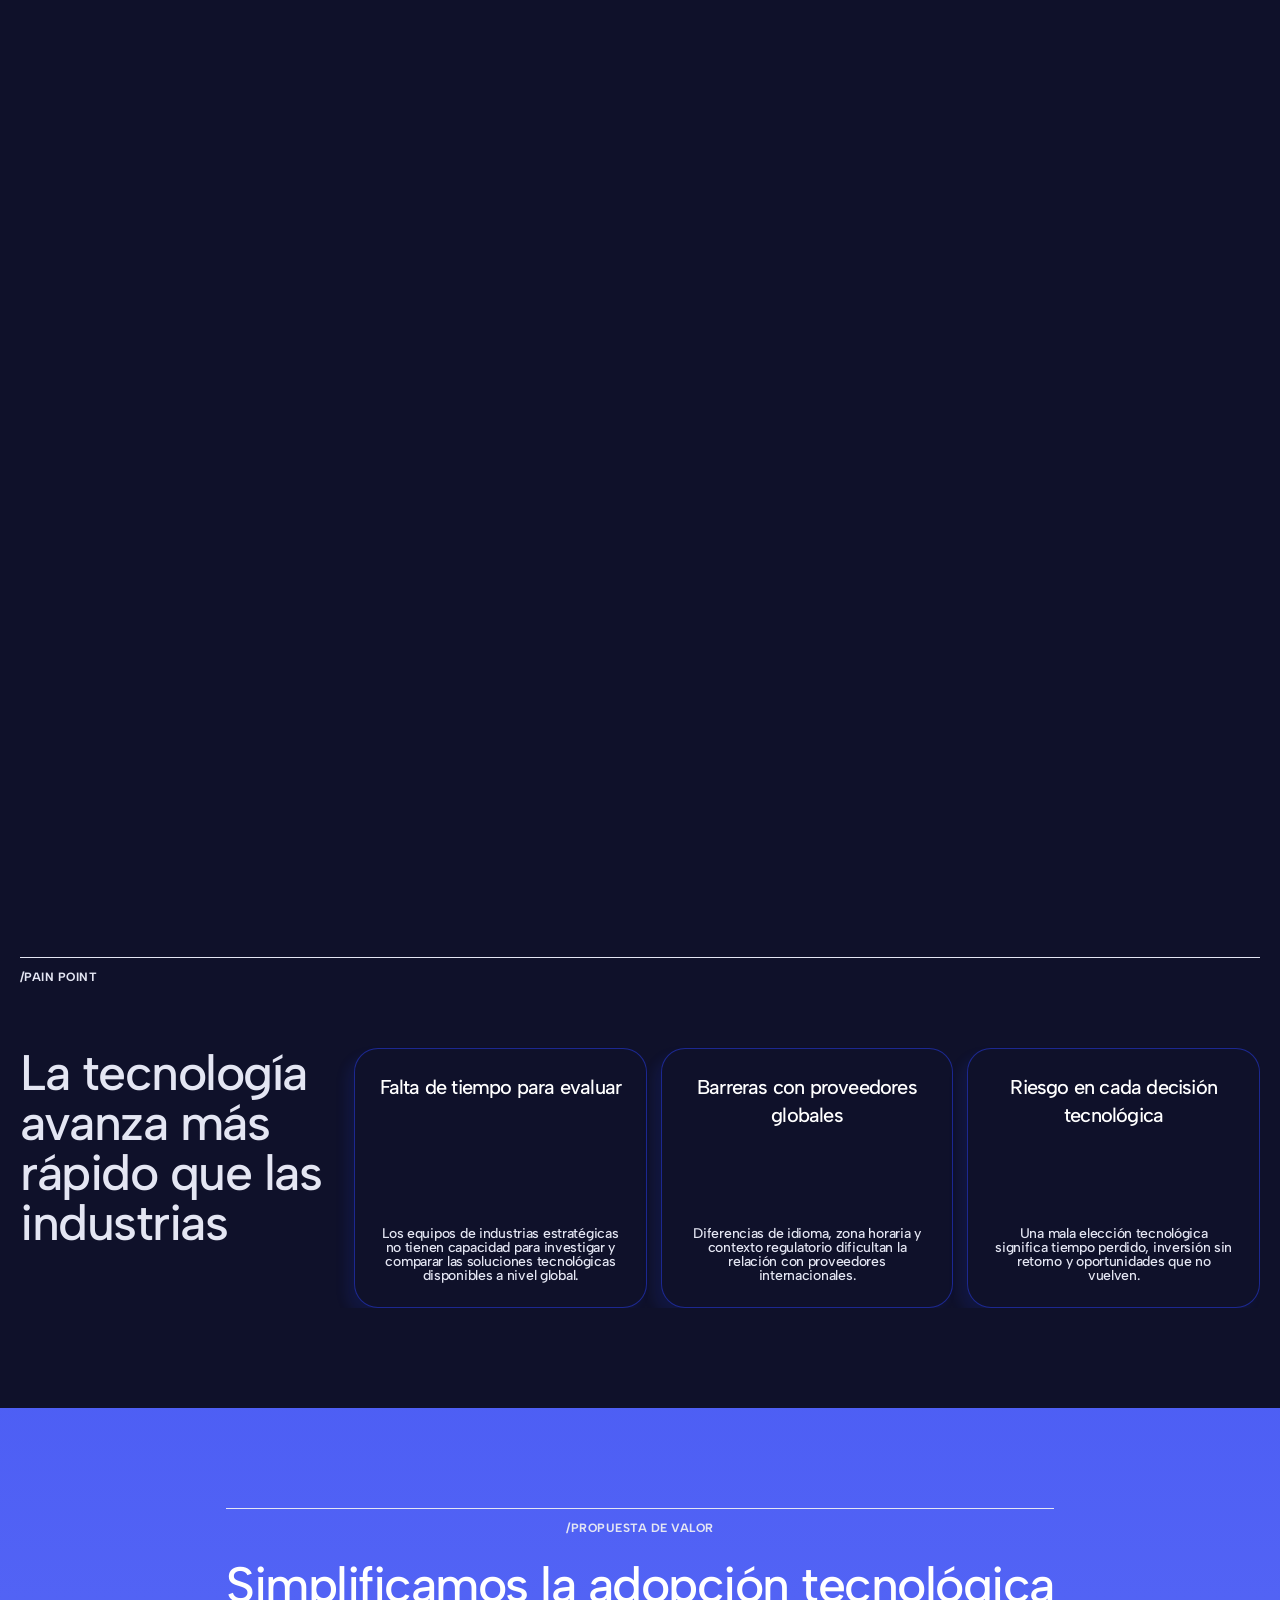
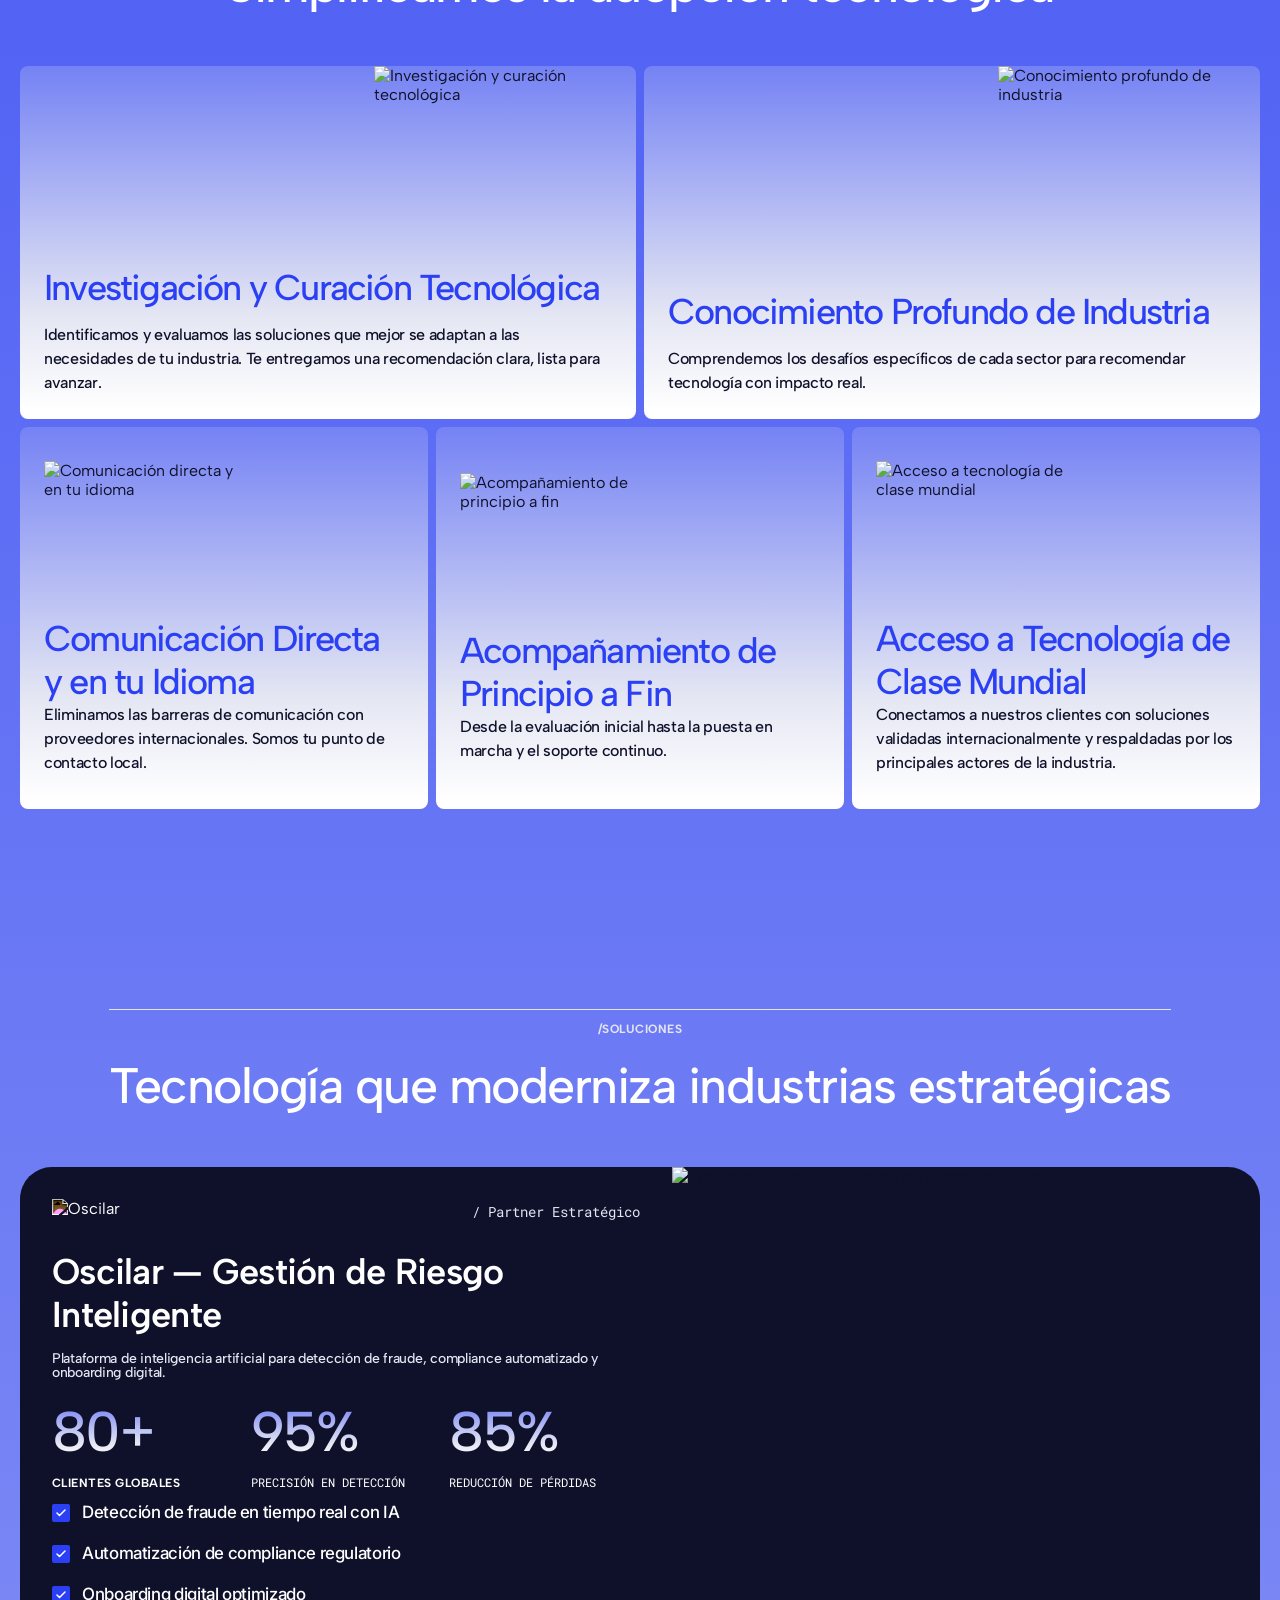
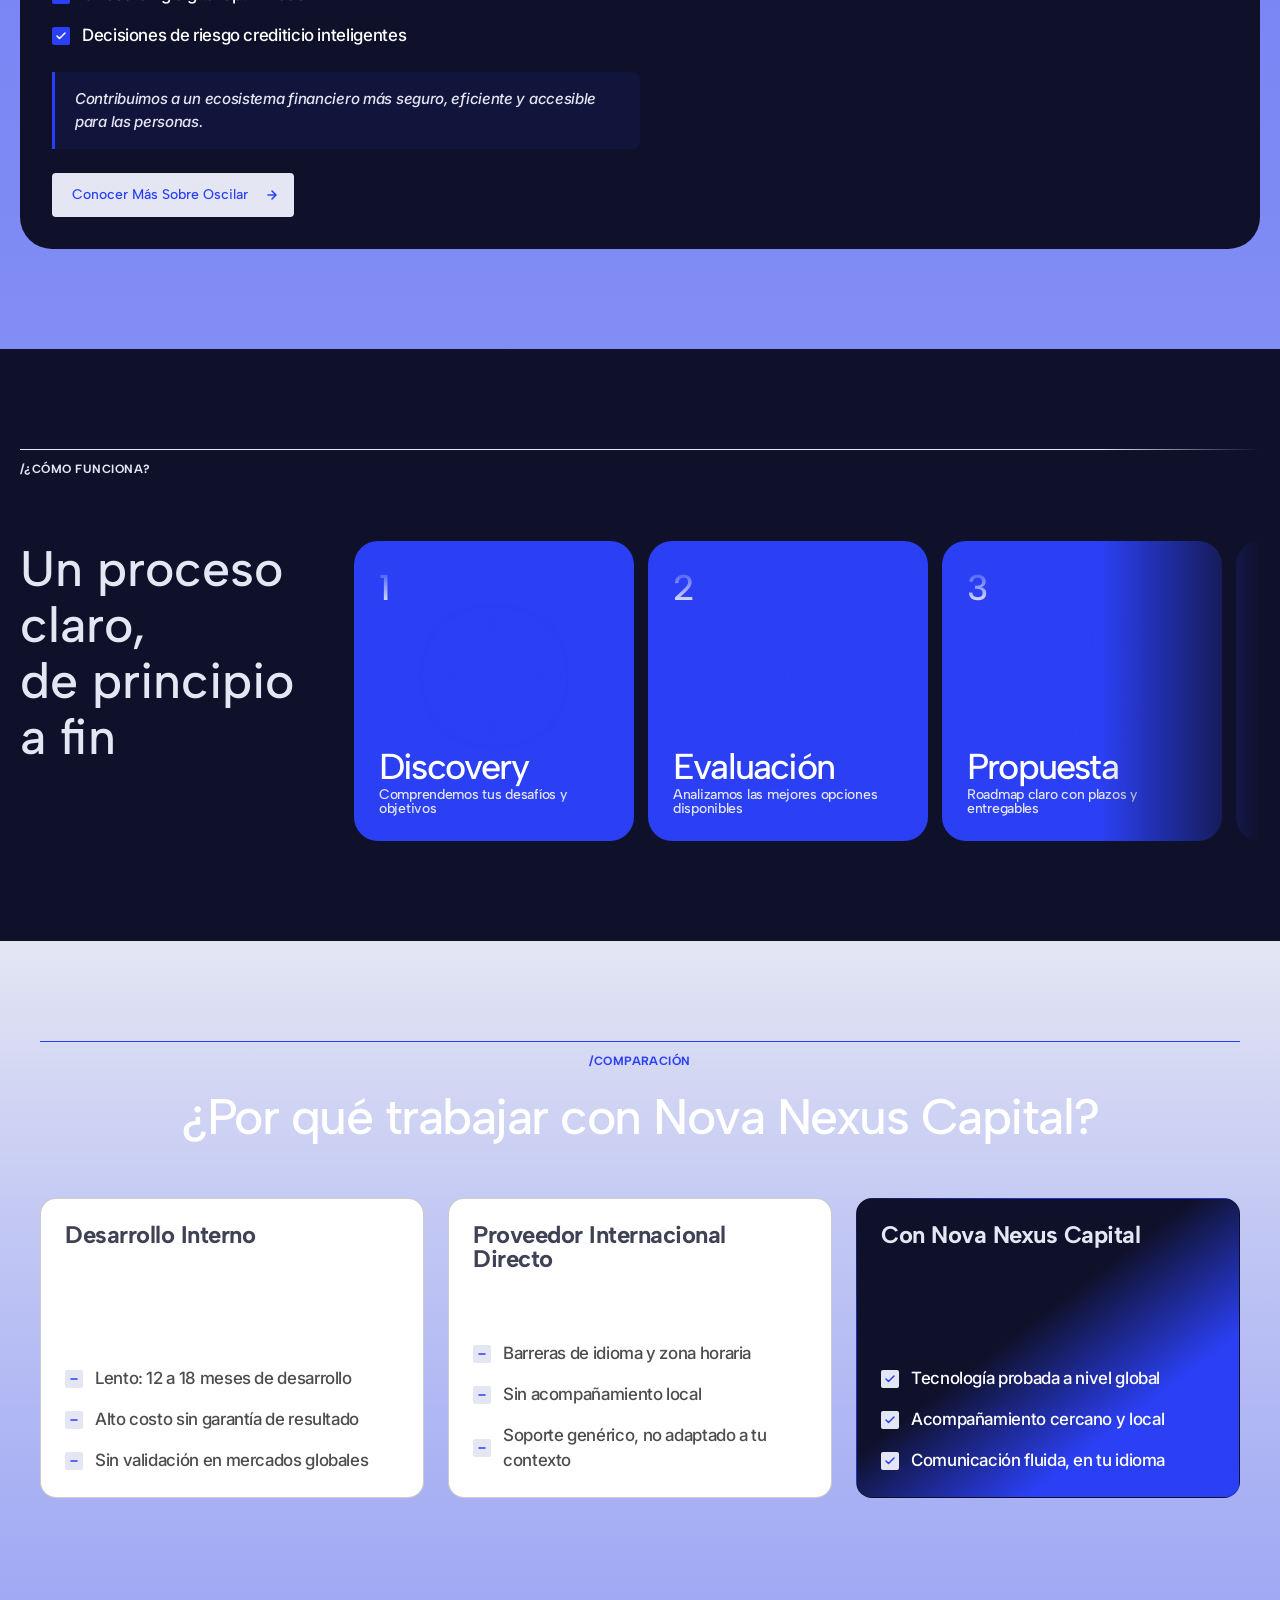
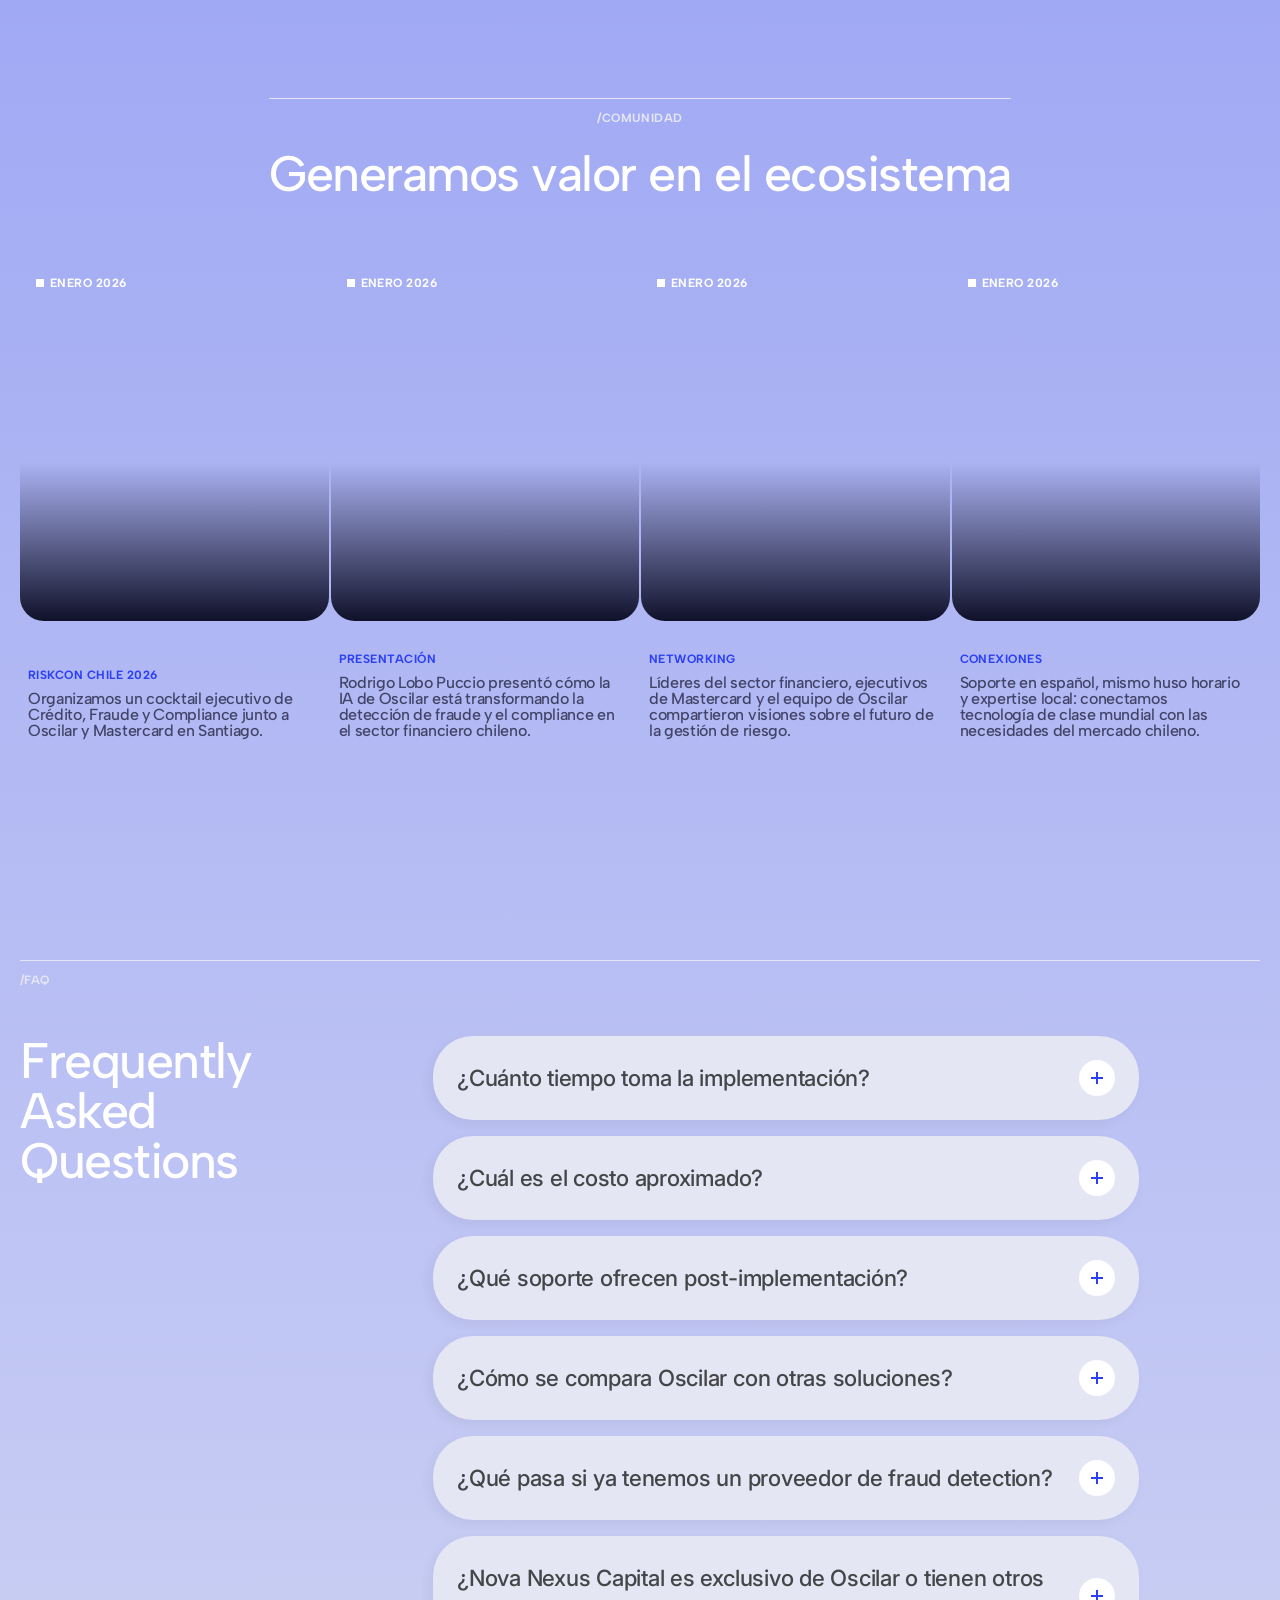
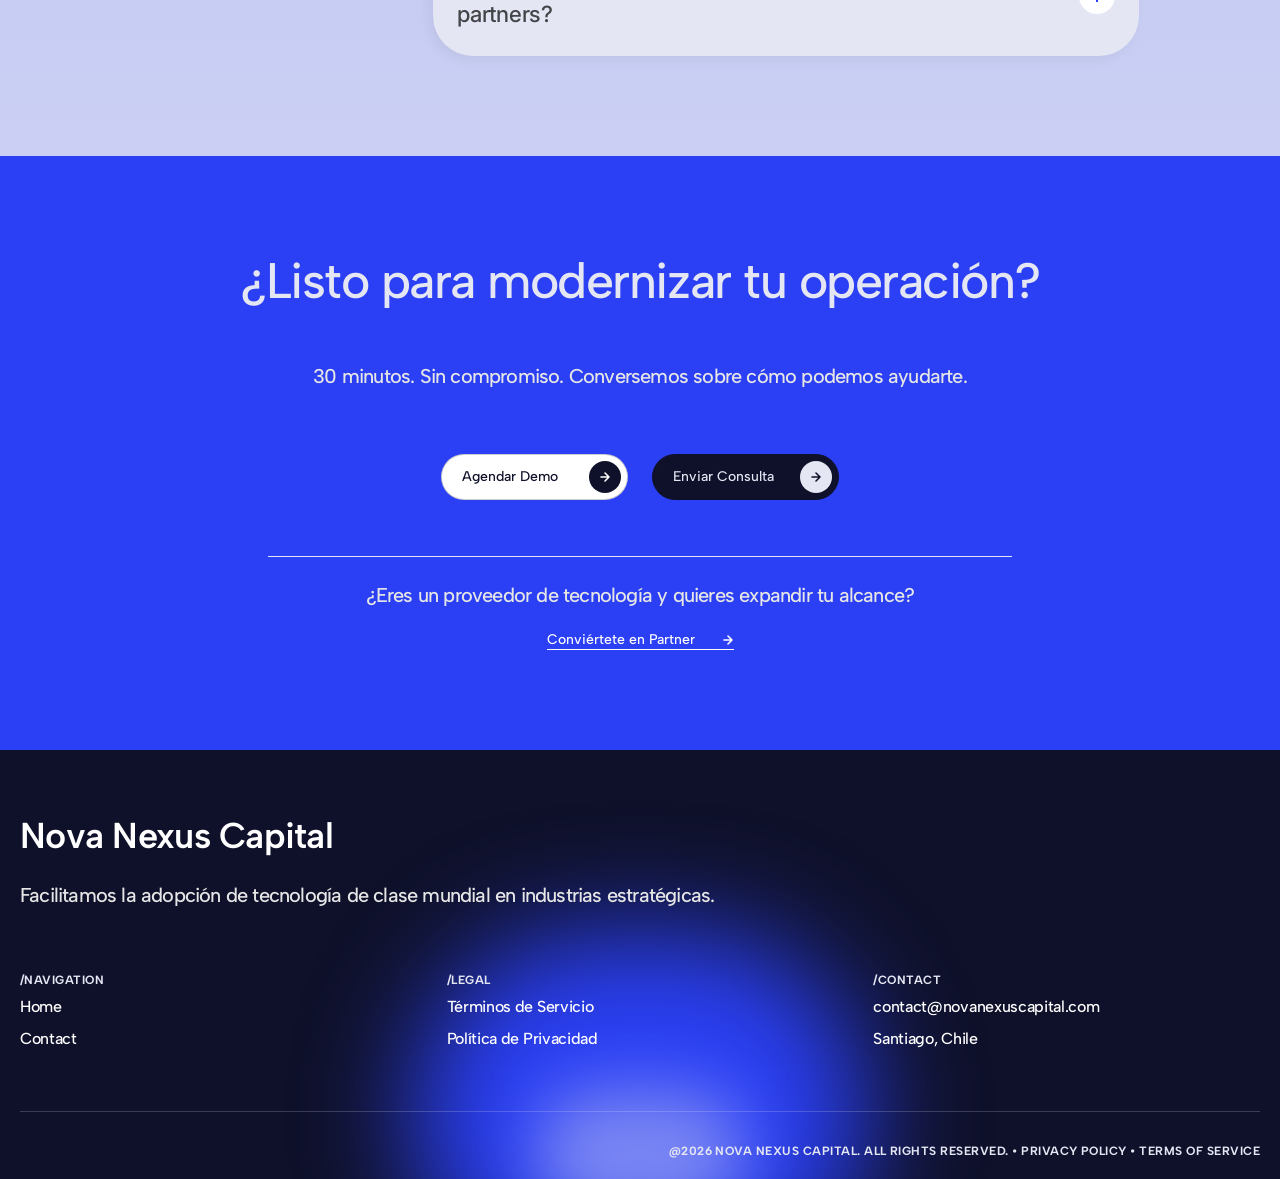
==== index.html @ fe54c36b "Improve mobile responsiveness, clean up nav links and animations - Change nav links from index.html " ====
<!DOCTYPE html>
<html lang="es">
<head>
  <meta charset="UTF-8">
  <meta name="viewport" content="width=device-width, initial-scale=1.0">
  <title>Nova Nexus Capital — Facilitamos la Adopción de Tecnología de Clase Mundial</title>
  <meta name="description" content="Facilitamos la adopción de tecnología de clase mundial en industrias estratégicas. Consultoría tecnológica con acompañamiento cercano, desde evaluación hasta puesta en marcha.">
  <meta name="keywords" content="consultoría tecnológica, adopción tecnológica, fraud detection, fintech, compliance, modernización digital, Oscilar">
  <meta name="author" content="Nova Nexus Capital">
  <meta name="robots" content="index, follow">
  <meta name="theme-color" content="#2B40F5">
  <link rel="canonical" href="https://novanexuscapital.com/">

  <!-- Favicon -->
  <link rel="icon" type="image/png" sizes="192x192" href="images/favicon-192.png">
  <link rel="icon" type="image/png" sizes="32x32" href="images/favicon-32.png">
  <link rel="apple-touch-icon" sizes="180x180" href="images/apple-touch-icon.png">

  <!-- Open Graph -->
  <meta property="og:type" content="website">
  <meta property="og:site_name" content="Nova Nexus Capital">
  <meta property="og:title" content="Nova Nexus Capital — Facilitamos la Adopción de Tecnología de Clase Mundial">
  <meta property="og:description" content="Facilitamos la adopción de tecnología de clase mundial en industrias estratégicas. Consultoría tecnológica con acompañamiento cercano.">
  <meta property="og:url" content="https://novanexuscapital.com/">
  <meta property="og:image" content="https://novanexuscapital.com/images/hero-nexus.png">
  <meta property="og:image:width" content="1034">
  <meta property="og:image:height" content="858">
  <meta property="og:locale" content="es_CL">

  <!-- Twitter Card -->
  <meta name="twitter:card" content="summary_large_image">
  <meta name="twitter:title" content="Nova Nexus Capital — Facilitamos la Adopción de Tecnología de Clase Mundial">
  <meta name="twitter:description" content="Facilitamos la adopción de tecnología de clase mundial en industrias estratégicas.">
  <meta name="twitter:image" content="https://novanexuscapital.com/images/hero-nexus.png">

  <!-- Fonts -->
  <link rel="preconnect" href="https://fonts.googleapis.com">
  <link rel="preconnect" href="https://fonts.gstatic.com" crossorigin>
  <link href="https://fonts.googleapis.com/css2?family=Albert+Sans:wght@400;500;600;700&family=Inter:wght@400;500&family=Roboto+Mono:wght@400&display=swap" rel="stylesheet">
  <link rel="stylesheet" href="styles.css">

  <!-- Structured Data -->
  <script type="application/ld+json">
  {
    "@context": "https://schema.org",
    "@type": "Organization",
    "name": "Nova Nexus Capital",
    "url": "https://novanexuscapital.com",
    "logo": "https://novanexuscapital.com/images/logo.svg",
    "description": "Facilitamos la adopción de tecnología de clase mundial en industrias estratégicas.",
    "address": {
      "@type": "PostalAddress",
      "addressLocality": "Santiago",
      "addressCountry": "CL"
    },
    "contactPoint": {
      "@type": "ContactPoint",
      "email": "contact@novanexuscapital.com",
      "contactType": "sales"
    }
  }
  </script>
</head>
<body>
  <div class="page-transition" aria-hidden="true"></div>

  <nova-navbar></nova-navbar>

  <!-- ════════════════════════════════════════════
       HERO
       ════════════════════════════════════════════ -->
  <section class="hero">
    <div class="hero__inner">
      <div>
        <h1 class="hero__heading">Facilitamos la Adopción de Tecnología de Clase Mundial</h1>
      </div>
      <div class="hero__bottom">
        <div class="hero__content">
          <div>
            <p class="hero__subtitle">Impulsamos la modernización de industrias estratégicas conectándolas con soluciones tecnológicas probadas globalmente.</p>
          </div>
          <div class="hero__buttons">
            <nova-btn variant="primary" href="contact.html#formulario">Agenda una Consulta</nova-btn>
          </div>
        </div>
        <div class="hero__visual">
          <img src="images/hero-nexus.png" alt="Nova Nexus Capital molecular network visual">
        </div>
      </div>
    </div>
  </section>

  <!-- ════════════════════════════════════════════
       TECH STACK (Logos)
       ════════════════════════════════════════════ -->
  <section class="tech-stack" style="display:none;">
    <div class="tech-stack__inner">
      <div class="tech-stack__fade-left"></div>
      <div class="tech-stack__fade-right"></div>
      <div class="tech-stack__row">
        <div class="tech-stack__item">
          <div class="tech-stack__item-header">
            <span class="tech-stack__number tech-stack__number--active">/01</span>
            <span class="tech-stack__label">Oscilar</span>
          </div>
          <div class="tech-stack__logo">
            <img src="images/logo-oscilar.png" alt="Oscilar">
          </div>
        </div>
        <div class="tech-stack__item">
          <div class="tech-stack__item-header">
            <span class="tech-stack__number tech-stack__number--muted">/02</span>
            <span class="tech-stack__label">RiskCon Latam</span>
          </div>
          <div class="tech-stack__logo tech-stack__logo--muted">
            <img src="images/logo-riskcon.svg" alt="RiskCon Latam">
          </div>
        </div>
        <div class="tech-stack__item">
          <div class="tech-stack__item-header">
            <span class="tech-stack__number tech-stack__number--muted">/03</span>
            <span class="tech-stack__label">FinteChile</span>
          </div>
          <div class="tech-stack__logo tech-stack__logo--muted">
            <img src="images/logo-fintechile.svg" alt="FinteChile">
          </div>
        </div>
        <div class="tech-stack__item">
          <div class="tech-stack__item-header">
            <span class="tech-stack__number tech-stack__number--muted">/04</span>
            <span class="tech-stack__label">Finnovista</span>
          </div>
          <div class="tech-stack__logo tech-stack__logo--muted">
            <img src="images/logo-finnovista.svg" alt="Finnovista">
          </div>
        </div>
      </div>
    </div>
  </section>

  <!-- ════════════════════════════════════════════
       PAIN POINT
       ════════════════════════════════════════════ -->
  <section class="pain-point">
    <img class="pain-point__bg" src="images/pain-point-bg.png" alt="">
    <div class="pain-point__inner">
      <nova-tag>Pain point</nova-tag>
      <div class="pain-point__content">
        <h2 class="pain-point__heading">La tecnología avanza más rápido que las industrias</h2>
        <div class="pain-point__cards">
          <div class="pain-point__card">
            <p class="pain-point__card-title">Falta de tiempo para evaluar</p>
            <div class="pain-point__card-orb">
              <img src="images/pain-point-orb-1.png" alt="">
            </div>
            <p class="pain-point__card-desc">Los equipos de industrias estratégicas no tienen capacidad para investigar y comparar las soluciones tecnológicas disponibles a nivel global.</p>
          </div>
          <div class="pain-point__card">
            <p class="pain-point__card-title">Barreras con proveedores globales</p>
            <div class="pain-point__card-orb">
              <img src="images/pain-point-orb-2.png" alt="">
            </div>
            <p class="pain-point__card-desc">Diferencias de idioma, zona horaria y contexto regulatorio dificultan la relación con proveedores internacionales.</p>
          </div>
          <div class="pain-point__card">
            <p class="pain-point__card-title">Riesgo en cada decisión tecnológica</p>
            <div class="pain-point__card-orb">
              <img src="images/pain-point-orb-3.png" alt="">
            </div>
            <p class="pain-point__card-desc">Una mala elección tecnológica significa tiempo perdido, inversión sin retorno y oportunidades que no vuelven.</p>
          </div>
        </div>
      </div>
    </div>
  </section>

  <!-- ════════════════════════════════════════════
       SERVICES (Value Prop)
       ════════════════════════════════════════════ -->
  <section id="valor" class="services">
    <div class="services__inner">
      <div>
        <nova-tag center>Propuesta de Valor</nova-tag>
        <h2 class="h2 h2--center">Simplificamos la adopción tecnológica</h2>
      </div>
      <div class="services__bento">
        <div class="services__bento-top">
          <div class="bento-card-2col">
            <img class="bento-card-2col__image" src="images/icon-research.png" alt="Investigación y curación tecnológica">
            <div class="bento-card-2col__text">
              <h3 class="bento-card-2col__title">Investigación y Curación Tecnológica</h3>
              <p class="bento-card-2col__desc">Identificamos y evaluamos las soluciones que mejor se adaptan a las necesidades de tu industria. Te entregamos una recomendación clara, lista para avanzar.</p>
            </div>
          </div>
          <div class="bento-card-2col">
            <img class="bento-card-2col__image" src="images/icon-industry.png" alt="Conocimiento profundo de industria">
            <div class="bento-card-2col__text">
              <h3 class="bento-card-2col__title">Conocimiento Profundo de Industria</h3>
              <p class="bento-card-2col__desc">Comprendemos los desafíos específicos de cada sector para recomendar tecnología con impacto real.</p>
            </div>
          </div>
        </div>
        <div class="services__bento-bottom">
          <div class="bento-card-3col">
            <img class="bento-card-3col__image" src="images/icon-communication.png" alt="Comunicación directa y en tu idioma">
            <div>
              <h3 class="bento-card-3col__title">Comunicación Directa y en tu Idioma</h3>
              <p class="bento-card-3col__desc">Eliminamos las barreras de comunicación con proveedores internacionales. Somos tu punto de contacto local.</p>
            </div>
          </div>
          <div class="bento-card-3col">
            <img class="bento-card-3col__image" src="images/icon-support.png" alt="Acompañamiento de principio a fin">
            <div>
              <h3 class="bento-card-3col__title">Acompañamiento de Principio a Fin</h3>
              <p class="bento-card-3col__desc">Desde la evaluación inicial hasta la puesta en marcha y el soporte continuo.</p>
            </div>
          </div>
          <div class="bento-card-3col">
            <img class="bento-card-3col__image" src="images/icon-global-tech.png" alt="Acceso a tecnología de clase mundial">
            <div>
              <h3 class="bento-card-3col__title">Acceso a Tecnología de Clase Mundial</h3>
              <p class="bento-card-3col__desc">Conectamos a nuestros clientes con soluciones validadas internacionalmente y respaldadas por los principales actores de la industria.</p>
            </div>
          </div>
        </div>
      </div>
    </div>
  </section>

  <!-- ════════════════════════════════════════════
       APPROACH (Solutions / Oscilar Case)
       ════════════════════════════════════════════ -->
  <section id="soluciones" class="approach">
    <div class="approach__inner">
      <div>
        <nova-tag center>SOLUCIONES</nova-tag>
        <h2 class="h2">Tecnología que moderniza industrias estratégicas</h2>
      </div>
      <div class="approach__card">
        <div class="approach__card-left">
          <div class="approach__card-text">
            <div class="approach__card-top">
              <div class="approach__card-logo">
                <img src="images/logo-oscilar.png" alt="Oscilar">
              </div>
              <span class="approach__card-year">/ Partner Estratégico</span>
            </div>
            <div>
              <h3 class="approach__card-heading">Oscilar — Gestión de Riesgo Inteligente</h3>
              <p class="approach__card-body">Plataforma de inteligencia artificial para detección de fraude, compliance automatizado y onboarding digital.</p>
            </div>
          </div>
          <div class="approach__stats">
            <div class="approach__stat">
              <span class="approach__stat-value">80+</span>
              <span class="approach__stat-label">Clientes Globales</span>
            </div>
            <div class="approach__stat">
              <span class="approach__stat-value">95%</span>
              <span class="approach__stat-label approach__stat-label--mono">Precisión en Detección</span>
            </div>
            <div class="approach__stat">
              <span class="approach__stat-value">85%</span>
              <span class="approach__stat-label approach__stat-label--mono">Reducción de Pérdidas</span>
            </div>
          </div>
          <div class="approach__benefits">
            <div class="approach__benefit">
              <span class="check-icon check-icon--blue">
                <svg viewBox="0 0 10 8" fill="none"><path d="M1 4L3.5 6.5L9 1" stroke="white" stroke-width="1.5" stroke-linecap="round" stroke-linejoin="round"/></svg>
              </span>
              <span class="approach__benefit-text">Detección de fraude en tiempo real con IA</span>
            </div>
            <div class="approach__benefit">
              <span class="check-icon check-icon--blue">
                <svg viewBox="0 0 10 8" fill="none"><path d="M1 4L3.5 6.5L9 1" stroke="white" stroke-width="1.5" stroke-linecap="round" stroke-linejoin="round"/></svg>
              </span>
              <span class="approach__benefit-text">Automatización de compliance regulatorio</span>
            </div>
            <div class="approach__benefit">
              <span class="check-icon check-icon--blue">
                <svg viewBox="0 0 10 8" fill="none"><path d="M1 4L3.5 6.5L9 1" stroke="white" stroke-width="1.5" stroke-linecap="round" stroke-linejoin="round"/></svg>
              </span>
              <span class="approach__benefit-text">Onboarding digital optimizado</span>
            </div>
            <div class="approach__benefit">
              <span class="check-icon check-icon--blue">
                <svg viewBox="0 0 10 8" fill="none"><path d="M1 4L3.5 6.5L9 1" stroke="white" stroke-width="1.5" stroke-linecap="round" stroke-linejoin="round"/></svg>
              </span>
              <span class="approach__benefit-text">Decisiones de riesgo crediticio inteligentes</span>
            </div>
          </div>
          <div class="approach__impact">
            <p class="approach__impact-text">Contribuimos a un ecosistema financiero más seguro, eficiente y accesible para las personas.</p>
          </div>
          <div class="approach__cta">
            <nova-btn variant="light" href="https://www.oscilar.com">Conocer Más Sobre Oscilar</nova-btn>
          </div>
        </div>
        <div class="approach__card-right">
          <img src="images/oscilar-platform.png" alt="Plataforma Oscilar — gestión de riesgo inteligente">
        </div>
      </div>
    </div>
  </section>

  <!-- ════════════════════════════════════════════
       PROCESS
       ════════════════════════════════════════════ -->
  <section id="proceso" class="process">
    <div class="process__inner">
      <nova-tag>¿CÓMO FUNCIONA?</nova-tag>
      <div class="process__content">
        <h2 class="process__heading">Un proceso claro,<br>de principio a fin</h2>
        <div class="process__cards">
          <div class="process__card">
            <div class="process__card-inner">
              <span class="process__card-number">1</span>
              <div class="process__card-orb">
                <div class="orb orb--blue" style="width:81px;height:75px;"></div>
              </div>
              <h3 class="process__card-title">Discovery</h3>
              <p class="process__card-desc">Comprendemos tus desafíos y objetivos</p>
            </div>
          </div>
          <div class="process__card">
            <div class="process__card-inner">
              <span class="process__card-number">2</span>
              <div class="process__card-orb">
                <div class="orb orb--blue" style="width:81px;height:75px;transform:rotate(-83deg);"></div>
              </div>
              <h3 class="process__card-title">Evaluación</h3>
              <p class="process__card-desc">Analizamos las mejores opciones disponibles</p>
            </div>
          </div>
          <div class="process__card">
            <div class="process__card-inner">
              <span class="process__card-number">3</span>
              <div class="process__card-orb">
                <div class="orb orb--blue" style="width:81px;height:75px;transform:rotate(-83deg);"></div>
              </div>
              <h3 class="process__card-title">Propuesta</h3>
              <p class="process__card-desc">Roadmap claro con plazos y entregables</p>
            </div>
          </div>
          <div class="process__card">
            <div class="process__card-inner">
              <span class="process__card-number">4</span>
              <div class="process__card-orb">
                <div class="orb orb--blue" style="width:81px;height:75px;transform:rotate(-83deg);"></div>
              </div>
              <h3 class="process__card-title">Adopción</h3>
              <p class="process__card-desc">Acompañamiento en la puesta en marcha</p>
            </div>
          </div>
        </div>
      </div>
      <div class="process__fade"></div>
    </div>
  </section>

  <!-- ════════════════════════════════════════════
       COMPARISON
       ════════════════════════════════════════════ -->
  <section class="comparison">
    <div class="comparison__inner">
      <div style="width:100%;">
        <nova-tag variant="blue" center>COMPARACIÓN</nova-tag>
        <h2 class="h2 h2--center">¿Por qué trabajar con Nova Nexus Capital?</h2>
      </div>
      <div class="comparison__cards">
        <div class="comparison__card">
          <h3 class="comparison__card-title">Desarrollo Interno</h3>
          <div class="comparison__items">
            <div class="comparison__item">
              <span class="check-icon check-icon--gray">
                <svg viewBox="0 0 10 8" fill="none"><path d="M2 4H8" stroke="#2B40F5" stroke-width="1.5" stroke-linecap="round"/></svg>
              </span>
              <span class="comparison__item-text">Lento: 12 a 18 meses de desarrollo</span>
            </div>
            <div class="comparison__item">
              <span class="check-icon check-icon--gray">
                <svg viewBox="0 0 10 8" fill="none"><path d="M2 4H8" stroke="#2B40F5" stroke-width="1.5" stroke-linecap="round"/></svg>
              </span>
              <span class="comparison__item-text">Alto costo sin garantía de resultado</span>
            </div>
            <div class="comparison__item">
              <span class="check-icon check-icon--gray">
                <svg viewBox="0 0 10 8" fill="none"><path d="M2 4H8" stroke="#2B40F5" stroke-width="1.5" stroke-linecap="round"/></svg>
              </span>
              <span class="comparison__item-text">Sin validación en mercados globales</span>
            </div>
          </div>
        </div>
        <div class="comparison__card">
          <h3 class="comparison__card-title">Proveedor Internacional Directo</h3>
          <div class="comparison__items">
            <div class="comparison__item">
              <span class="check-icon check-icon--gray">
                <svg viewBox="0 0 10 8" fill="none"><path d="M2 4H8" stroke="#2B40F5" stroke-width="1.5" stroke-linecap="round"/></svg>
              </span>
              <span class="comparison__item-text">Barreras de idioma y zona horaria</span>
            </div>
            <div class="comparison__item">
              <span class="check-icon check-icon--gray">
                <svg viewBox="0 0 10 8" fill="none"><path d="M2 4H8" stroke="#2B40F5" stroke-width="1.5" stroke-linecap="round"/></svg>
              </span>
              <span class="comparison__item-text">Sin acompañamiento local</span>
            </div>
            <div class="comparison__item">
              <span class="check-icon check-icon--gray">
                <svg viewBox="0 0 10 8" fill="none"><path d="M2 4H8" stroke="#2B40F5" stroke-width="1.5" stroke-linecap="round"/></svg>
              </span>
              <span class="comparison__item-text">Soporte genérico, no adaptado a tu contexto</span>
            </div>
          </div>
        </div>
        <div class="comparison__card comparison__card--highlight">
          <h3 class="comparison__card-title">Con Nova Nexus Capital</h3>
          <div class="comparison__items">
            <div class="comparison__item">
              <span class="check-icon check-icon--blue" style="background:var(--lavender);">
                <svg viewBox="0 0 10 8" fill="none"><path d="M1 4L3.5 6.5L9 1" stroke="#2B40F5" stroke-width="1.5" stroke-linecap="round" stroke-linejoin="round"/></svg>
              </span>
              <span class="comparison__item-text">Tecnología probada a nivel global</span>
            </div>
            <div class="comparison__item">
              <span class="check-icon check-icon--blue" style="background:var(--lavender);">
                <svg viewBox="0 0 10 8" fill="none"><path d="M1 4L3.5 6.5L9 1" stroke="#2B40F5" stroke-width="1.5" stroke-linecap="round" stroke-linejoin="round"/></svg>
              </span>
              <span class="comparison__item-text">Acompañamiento cercano y local</span>
            </div>
            <div class="comparison__item">
              <span class="check-icon check-icon--blue" style="background:var(--lavender);">
                <svg viewBox="0 0 10 8" fill="none"><path d="M1 4L3.5 6.5L9 1" stroke="#2B40F5" stroke-width="1.5" stroke-linecap="round" stroke-linejoin="round"/></svg>
              </span>
              <span class="comparison__item-text">Comunicación fluida, en tu idioma</span>
            </div>
          </div>
        </div>
      </div>
    </div>
  </section>

  <!-- ════════════════════════════════════════════
       COMMUNITY
       ════════════════════════════════════════════ -->
  <section class="community">
    <div class="community__inner">
      <div>
        <nova-tag center>Comunidad</nova-tag>
        <h2 class="h2 h2--center">Generamos valor en el ecosistema</h2>
      </div>
      <div class="community__row">
        <div class="community__card">
          <div class="community__card-img" style="background-image:url(images/riskcon-group.jpg);">
            <div class="community__card-img-gradient"></div>
            <div class="community__card-badge">
              <div class="community__card-badge-dot"></div>
              <span class="community__card-badge-text">Enero 2026</span>
            </div>
          </div>
          <div class="community__card-caption">
            <span class="community__card-tag">RiskCon Chile 2026</span>
            <p class="community__card-desc">Organizamos un cocktail ejecutivo de Crédito, Fraude y Compliance junto a Oscilar y Mastercard en Santiago.</p>
          </div>
        </div>
        <div class="community__card">
          <div class="community__card-img" style="background-image:url(images/riskcon-presentation.jpg);">
            <div class="community__card-img-gradient"></div>
            <div class="community__card-badge">
              <div class="community__card-badge-dot"></div>
              <span class="community__card-badge-text">Enero 2026</span>
            </div>
          </div>
          <div class="community__card-caption">
            <span class="community__card-tag">Presentación</span>
            <p class="community__card-desc">Rodrigo Lobo Puccio presentó cómo la IA de Oscilar está transformando la detección de fraude y el compliance en el sector financiero chileno.</p>
          </div>
        </div>
        <div class="community__card">
          <div class="community__card-img" style="background-image:url(images/riskcon-networking.jpg);">
            <div class="community__card-img-gradient"></div>
            <div class="community__card-badge">
              <div class="community__card-badge-dot"></div>
              <span class="community__card-badge-text">Enero 2026</span>
            </div>
          </div>
          <div class="community__card-caption">
            <span class="community__card-tag">Networking</span>
            <p class="community__card-desc">Líderes del sector financiero, ejecutivos de Mastercard y el equipo de Oscilar compartieron visiones sobre el futuro de la gestión de riesgo.</p>
          </div>
        </div>
        <div class="community__card">
          <div class="community__card-img" style="background-image:url(images/riskcon-conversation.jpg);">
            <div class="community__card-img-gradient"></div>
            <div class="community__card-badge">
              <div class="community__card-badge-dot"></div>
              <span class="community__card-badge-text">Enero 2026</span>
            </div>
          </div>
          <div class="community__card-caption">
            <span class="community__card-tag">Conexiones</span>
            <p class="community__card-desc">Soporte en español, mismo huso horario y expertise local: conectamos tecnología de clase mundial con las necesidades del mercado chileno.</p>
          </div>
        </div>
      </div>
    </div>
  </section>

  <!-- ════════════════════════════════════════════
       FAQ
       ════════════════════════════════════════════ -->
  <section class="faq">
    <div class="faq__inner">
      <nova-tag>FAQ</nova-tag>
      <div class="faq__content">
        <h2 class="faq__heading">Frequently<br>Asked<br>Questions</h2>
        <div class="faq__list">
          <nova-faq question="¿Cuánto tiempo toma la implementación?">El proceso de implementación típico toma entre 4 y 8 semanas, dependiendo de la complejidad de tu infraestructura actual y los módulos seleccionados. Comenzamos con una fase de diagnóstico de 1 semana, seguida de la configuración técnica y pruebas en ambiente de staging antes del lanzamiento en producción.</nova-faq>
          <nova-faq question="¿Cuál es el costo aproximado?">Nuestros planes se adaptan al volumen de transacciones y los módulos que necesites. Ofrecemos un modelo de pricing transparente basado en el uso, sin costos ocultos. Agenda una llamada con nuestro equipo para recibir una cotización personalizada según tus necesidades específicas.</nova-faq>
          <nova-faq question="¿Qué soporte ofrecen post-implementación?">Todos los planes incluyen soporte técnico dedicado con un Account Manager asignado. Ofrecemos monitoreo proactivo 24/7, actualizaciones automáticas del sistema, y sesiones de optimización trimestrales para asegurar que estés aprovechando al máximo la plataforma.</nova-faq>
          <nova-faq question="¿Cómo se compara Oscilar con otras soluciones?">Oscilar se diferencia por su enfoque en inteligencia artificial adaptativa que aprende de los patrones específicos de cada negocio. A diferencia de soluciones genéricas, sus modelos se entrenan con datos específicos de cada cliente para ofrecer una precisión significativamente mayor y reducir falsos positivos.</nova-faq>
          <nova-faq question="¿Qué pasa si ya tenemos un proveedor de fraud detection?">Nuestra plataforma está diseñada para integrarse con tu stack tecnológico actual. Podemos funcionar como una capa complementaria a tu solución existente o como un reemplazo completo. Durante la fase de diagnóstico evaluamos tu infraestructura y recomendamos el mejor approach de integración.</nova-faq>
          <nova-faq question="¿Nova Nexus Capital es exclusivo de Oscilar o tienen otros partners?">Nova Nexus Capital trabaja con partners tecnológicos seleccionados. Actualmente, Oscilar es nuestro partner principal para gestión de riesgo y compliance en el mercado latinoamericano. Nuestra visión es expandir el portafolio con soluciones complementarias para distintas industrias estratégicas.</nova-faq>
        </div>
      </div>
    </div>
  </section>

  <!-- ════════════════════════════════════════════
       CTA
       ════════════════════════════════════════════ -->
  <section id="contacto" class="cta">
    <div class="cta__inner">
      <div style="width:100%;">
        <h2 class="h2 h2--center" style="color:var(--lavender);">¿Listo para modernizar tu operación?</h2>
      </div>
      <div class="cta__block">
        <p class="cta__subtitle">30 minutos. Sin compromiso. Conversemos sobre cómo podemos ayudarte.</p>
        <div class="cta__buttons">
          <nova-btn variant="cta-white" href="contact.html#formulario">Agendar Demo</nova-btn>
          <nova-btn variant="dark" href="contact.html#formulario">Enviar Consulta</nova-btn>
        </div>
      </div>
      <div class="cta__partner">
        <p class="cta__subtitle">¿Eres un proveedor de tecnología y quieres expandir tu alcance?</p>
        <nova-btn variant="link" href="contact.html#formulario">Conviértete en Partner</nova-btn>
      </div>
    </div>
  </section>

  <nova-footer></nova-footer>

  <script src="components.js"></script>
  <script src="https://cdnjs.cloudflare.com/ajax/libs/gsap/3.12.5/gsap.min.js"></script>
  <script src="https://cdnjs.cloudflare.com/ajax/libs/gsap/3.12.5/ScrollTrigger.min.js"></script>
  <script src="scripts.js"></script>
</body>
</html>
---- styles.css ----
*, *::before, *::after { margin: 0; padding: 0; box-sizing: border-box; }
html { scroll-behavior: smooth; }

:root {
  --blue: #2B40F5;
  --navy: #0F112A;
  --lavender: #E4E6F3;
  --gray: #E5E5E5;
  --white: #ffffff;
  --font-primary: 'Albert Sans', sans-serif;
  --font-body: 'Inter', sans-serif;
  --font-mono: 'Roboto Mono', monospace;
  --max-w: 1240px;
  --section-pad: 100px;
}

body {
  font-family: var(--font-primary);
  color: var(--navy);
  background: linear-gradient(180deg, var(--blue) 0%, var(--lavender) 100%);
  -webkit-font-smoothing: antialiased;
}

/* ── FOUC prevention for Web Components ── */
nova-btn:not(:defined),
nova-tag:not(:defined),
nova-faq:not(:defined),
nova-navbar:not(:defined),
nova-footer:not(:defined) { display: none; }

img { display: block; max-width: 100%; }
button { cursor: pointer; border: none; font-family: inherit; }
a { text-decoration: none; color: inherit; }

/* ── Page Transition Overlay ── */
.page-transition {
  position: fixed;
  inset: 0;
  z-index: 9999;
  background: var(--navy);
  pointer-events: none;
}

/* ── Navbar ── */
.navbar {
  position: absolute;
  top: 0;
  left: 0;
  width: 100%;
  display: flex;
  justify-content: center;
  align-items: center;
  padding: 15px clamp(20px, 5vw, 100px);
  height: 72px;
  z-index: 3;
}
.navbar__inner {
  width: 100%;
  max-width: var(--max-w);
  display: flex;
  flex-direction: row;
  justify-content: center;
  align-items: center;
  gap: 24px;
}
.navbar__logo {
  display: flex;
  align-items: center;
  padding-top: 8px;
}
.navbar__logo img {
  width: 146px;
  height: auto;
}
.navbar__links {
  display: flex;
  flex-direction: row;
  justify-content: flex-end;
  align-items: center;
  gap: 32px;
  flex: 1;
}
.navbar__link {
  font-family: var(--font-primary);
  font-size: 12px;
  font-weight: 700;
  line-height: 120%;
  letter-spacing: 0.04em;
  text-transform: uppercase;
  color: var(--white);
  padding: 16px;
}

.container {
  width: 100%;
  max-width: var(--max-w);
  margin: 0 auto;
  padding-left: 20px;
  padding-right: 20px;
}

/* ── Tagline divider ── */
.section-tag {
  width: 100%;
  padding-top: 12px;
  border-top: 1px solid var(--lavender);
  margin-bottom: 24px;
}
.section-tag span {
  display: block;
  font-size: 12px;
  font-weight: 700;
  text-transform: uppercase;
  letter-spacing: 0.48px;
  line-height: 14.4px;
  color: var(--lavender);
}
.section-tag--blue { border-top-color: var(--blue); }
.section-tag--blue span { color: var(--blue); }
.section-tag--center span { text-align: center; }

/* ── Heading 2 ── */
.h2 {
  font-size: clamp(32px, 3.9vw, 56px);
  font-weight: 500;
  line-height: 100%;
  letter-spacing: -0.03em;
  color: var(--white);
}
.h2--dark { color: var(--navy); }
.h2--center { text-align: center; }

/* ── Buttons ── */
.btn {
  display: inline-flex;
  align-items: center;
  justify-content: space-between;
  gap: 8px;
  padding: 6px 6px 6px 20px;
  border-radius: 24px;
  font-size: 14px;
  font-weight: 500;
  line-height: 14px;
  font-family: var(--font-primary);
  white-space: nowrap;
  min-width: 187px;
  transition: transform 0.25s ease, box-shadow 0.25s ease, background-color 0.25s ease;
}
.btn__icon {
  width: 32px;
  height: 32px;
  border-radius: 50%;
  display: flex;
  align-items: center;
  justify-content: center;
  flex-shrink: 0;
}
.btn__icon svg { width: 12px; height: 12px; }

.btn--primary {
  background: var(--blue);
  color: var(--white);
}
.btn--primary .btn__icon { background: var(--white); }
.btn--primary .btn__icon svg path { stroke: var(--blue); }

.btn--white {
  background: var(--white);
  color: var(--blue);
}
.btn--white .btn__icon { background: var(--navy); }
.btn--white .btn__icon svg path { stroke: var(--white); }

.btn--light {
  background: var(--lavender);
  color: var(--blue);
  border-radius: 4px;
  width: auto;
  min-width: 187px;
}
.btn--light .btn__icon { background: var(--lavender); border-radius: 25.6px; }
.btn--light .btn__icon svg path { stroke: var(--blue); }

.btn--dark {
  background: var(--navy);
  color: var(--lavender);
  border: 1px solid var(--navy);
}
.btn--dark .btn__icon { background: var(--lavender); }
.btn--dark .btn__icon svg path { stroke: var(--navy); }

.btn--cta-white {
  background: var(--white);
  color: var(--navy);
  border: 1px solid rgba(0,0,0,0.2);
}
.btn--cta-white .btn__icon { background: var(--navy); }
.btn--cta-white .btn__icon svg path { stroke: var(--white); }

.btn--link {
  width: auto;
  background: none;
  color: var(--white);
  padding: 0;
  border-bottom: 1px solid var(--white);
  border-radius: 0;
  padding-bottom: 2px;
  gap: 8px;
}

/* ── Button hover states ── */
.btn:hover {
  transform: translateY(-2px);
  box-shadow: 0 4px 16px rgba(0,0,0,0.12);
}
.btn:active {
  transform: translateY(0);
  box-shadow: 0 2px 6px rgba(0,0,0,0.08);
}
.btn:hover .btn__icon {
  animation: arrowNudge 0.4s ease;
}
@keyframes arrowNudge {
  0% { transform: translateX(0); }
  50% { transform: translateX(3px); }
  100% { transform: translateX(0); }
}
.btn--primary:hover { background: #2235D4; }
.btn--white:hover { background: #F0F1FA; }
.btn--dark:hover { background: #1A1D40; }
.btn--cta-white:hover { background: #F0F1FA; }
.btn--white-blue:hover { background: #F0F1FA; }
.btn--light:hover { background: #D5D8EB; }
.btn--link:hover {
  transform: none;
  box-shadow: none;
  opacity: 0.8;
}
.btn--link:active { opacity: 0.6; }

/* ── Check icon ── */
.check-icon {
  width: 18px;
  height: 18px;
  border-radius: 2px;
  display: flex;
  align-items: center;
  justify-content: center;
  flex-shrink: 0;
}
.check-icon--blue { background: var(--blue); }
.check-icon--gray { background: var(--lavender); }
.check-icon svg { width: 10px; height: 8px; }

/* ============================================
   SECTION: HERO
   ============================================ */
.hero {
  padding: var(--section-pad) 20px;
  background: linear-gradient(180deg, #2B40F5 -46.85%, #E4E6F3 70.63%, #FFFFFF 97.88%);
  overflow: hidden;
  min-height: 857px;
  display: flex;
  align-items: center;
  justify-content: center;
  border-bottom: 1px solid var(--white);
}
.hero__inner {
  max-width: var(--max-w);
  width: 100%;
  display: flex;
  flex-direction: column;
  gap: 40px;
}
.hero__heading {
  font-size: clamp(36px, 4.5vw, 64px);
  font-weight: 500;
  line-height: 1.05;
  letter-spacing: -0.02em;
  color: rgba(15, 17, 42, 0.70);
  max-width: 914px;
}
.hero__bottom {
  display: flex;
  justify-content: space-between;
  align-items: flex-end;
  flex: 1;
}
.hero__content {
  max-width: 413px;
  width: 100%;
  display: flex;
  flex-direction: column;
  gap: 48px;
}
.hero__subtitle {
  font-size: 20px;
  font-weight: 500;
  line-height: 28px;
  letter-spacing: -0.04em;
  color: var(--navy);
}
.hero__buttons {
  display: flex;
  gap: 24px;
}
.hero__buttons .btn { letter-spacing: -0.02em; }

.hero__visual {
  flex: 1 1 517px;
  max-width: 517px;
  width: 100%;
  height: auto;
  aspect-ratio: 517/429;
  display: flex;
  align-items: center;
  justify-content: center;
  overflow: hidden;
  position: relative;
}
.hero__visual img {
  width: 100%;
  height: 100%;
  object-fit: contain;
}

/* ============================================
   SECTION: TECH STACK (logos)
   ============================================ */
.tech-stack {
  display: flex;
  justify-content: center;
  align-items: center;
  background: var(--white);
  padding: 0 20px 100px;
  overflow: hidden;
}
.tech-stack__inner {
  width: 100%;
  max-width: var(--max-w);
  position: relative;
  overflow: hidden;
}
.tech-stack__row {
  display: flex;
  align-items: center;
}
.tech-stack__item {
  flex: 0 0 310px;
  height: 161px;
  position: relative;
  display: flex;
  flex-direction: column;
}
.tech-stack__item-header {
  display: flex;
  justify-content: space-between;
  align-items: center;
  padding: 12px;
}
.tech-stack__number {
  background: var(--gray);
  padding: 2px 4px;
  font-family: var(--font-primary);
  font-size: 14px;
  font-weight: 500;
  line-height: 100%;
  letter-spacing: -0.02em;
  text-align: center;
}
.tech-stack__number--active { color: var(--navy); }
.tech-stack__number--muted { color: rgba(0,0,0,0.5); }
.tech-stack__label {
  font-family: var(--font-primary);
  font-size: 12px;
  font-weight: 700;
  text-transform: uppercase;
  letter-spacing: 0.04em;
  line-height: 120%;
  color: var(--navy);
}
.tech-stack__logo {
  position: absolute;
  inset: 0;
  display: flex;
  align-items: center;
  justify-content: center;
  padding: 0 72px;
  overflow: hidden;
}
.tech-stack__logo img { max-width: 100%; height: auto; object-fit: contain; }
.tech-stack__logo--muted img { opacity: 0.5; mix-blend-mode: luminosity; }

.tech-stack__fade-left,
.tech-stack__fade-right {
  position: absolute;
  top: 50%;
  transform: translateY(-50%);
  width: 120px;
  height: 266px;
  z-index: 10;
  pointer-events: none;
}
.tech-stack__fade-left {
  left: 0;
  background: linear-gradient(90deg, #FFFFFF 0%, rgba(255,255,255,0) 100%);
}
.tech-stack__fade-right {
  right: 0;
  background: linear-gradient(-90deg, #FFFFFF 0%, rgba(255,255,255,0) 100%);
}

/* ============================================
   SECTION: PAIN POINT
   ============================================ */
.pain-point {
  display: flex;
  flex-direction: column;
  justify-content: center;
  align-items: center;
  background: var(--navy);
  padding: var(--section-pad) 20px;
  overflow: hidden;
  position: relative;
}
.pain-point__inner {
  width: 100%;
  max-width: var(--max-w);
  display: flex;
  flex-direction: column;
  gap: 40px;
  overflow: hidden;
  position: relative;
  z-index: 1;
}
.pain-point__content {
  display: flex;
  gap: 24px;
}
.pain-point__heading {
  max-width: 310px;
  width: 100%;
  font-size: clamp(32px, 3.9vw, 56px);
  font-weight: 500;
  line-height: 100%;
  letter-spacing: -0.03em;
  color: var(--lavender);
  flex-shrink: 0;
}
.pain-point__cards {
  display: flex;
  gap: 14px;
  flex: 1;
}
.pain-point__card {
  flex: 1 1 200px;
  min-height: 260px;
  height: auto;
  padding: 24px;
  background: var(--navy);
  border: 1px solid rgba(43, 64, 245, 0.5);
  border-radius: 24px;
  box-shadow: -8px 8px 12px rgba(43, 64, 245, 0.1);
  display: flex;
  flex-direction: column;
  justify-content: space-between;
  overflow: hidden;
}
.pain-point__card-title {
  font-size: 20px;
  font-weight: 500;
  line-height: 140%;
  letter-spacing: -0.04em;
  color: var(--white);
  text-align: center;
  align-self: stretch;
}
.pain-point__bg {
  position: absolute;
  left: -100px;
  bottom: -100px;
  width: 500px;
  height: auto;
  pointer-events: none;
  z-index: 0;
}
.pain-point__card-orb {
  flex: 1;
  display: flex;
  align-items: center;
  justify-content: center;
}
.pain-point__card-orb img {
  max-width: 100%;
  max-height: 100%;
  object-fit: contain;
}
.pain-point__card-desc {
  font-size: 14px;
  font-weight: 500;
  line-height: 100%;
  letter-spacing: -0.02em;
  color: var(--lavender);
  text-align: center;
  align-self: stretch;
}

/* Decorative orbs */
.orb {
  border-radius: 9999px;
  position: absolute;
}
.orb--blue { background: var(--blue); filter: blur(14.67px); }
.orb--light { background: #F2F1F1; opacity: 0.4; filter: blur(9.09px); }
.orb--solid { background: #F2F1F1; }

/* ============================================
   SECTION: SERVICES (Value Prop)
   ============================================ */
.services {
  display: flex;
  flex-direction: column;
  align-items: center;
  padding: var(--section-pad) 20px;
}
.services__inner {
  width: 100%;
  max-width: var(--max-w);
  display: flex;
  flex-direction: column;
  justify-content: center;
  align-items: center;
  gap: 56px;
}
.services__bento {
  display: flex;
  flex-direction: column;
  gap: 8px;
  width: 100%;
}
.services__bento-top {
  display: flex;
  gap: 8px;
}
.services__bento-bottom {
  display: flex;
  gap: 8px;
}

.bento-card-2col {
  flex: 1;
  min-height: 353px;
  padding: 200px 24px 24px;
  position: relative;
  isolation: isolate;
  background: linear-gradient(180deg, #2B40F5 -46.85%, #E4E6F3 70.63%, #FFFFFF 97.88%);
  border-radius: 8px;
  overflow: hidden;
  display: flex;
  flex-direction: column;
  justify-content: flex-end;
}
.bento-card-2col__image {
  position: absolute;
  top: 0;
  left: 57.43%;
  right: -2.43%;
  height: 204px;
  z-index: 0;
}
.bento-card-2col__text {
  display: flex;
  flex-direction: column;
  gap: 14px;
  position: relative;
  z-index: 1;
}
.bento-card-2col__title {
  font-size: 36px;
  font-weight: 500;
  line-height: 120%;
  letter-spacing: -0.05em;
  color: var(--blue);
}
.bento-card-2col__desc {
  font-size: 16px;
  font-weight: 500;
  line-height: 150%;
  letter-spacing: -0.02em;
  color: var(--navy);
}

.bento-card-3col {
  flex: 1;
  padding: 34px 24px;
  background: linear-gradient(180deg, #2B40F5 -46.85%, #E4E6F3 70.63%, #FFFFFF 97.88%);
  border-radius: 8px;
  overflow: hidden;
  display: flex;
  flex-direction: column;
  justify-content: center;
  gap: 16px;
}
.bento-card-3col__image {
  width: 190px;
  height: 140px;
}
.bento-card-3col__title {
  font-size: 36px;
  font-weight: 500;
  line-height: 120%;
  letter-spacing: -0.05em;
  color: var(--blue);
}
.bento-card-3col__desc {
  font-size: 16px;
  font-weight: 500;
  line-height: 150%;
  letter-spacing: -0.02em;
  color: var(--navy);
}

/* ============================================
   SECTION: APPROACH (Solutions / Oscilar)
   ============================================ */
.approach {
  display: flex;
  justify-content: center;
  align-items: center;
  padding: var(--section-pad) 20px;
}
.approach__inner {
  width: 100%;
  max-width: var(--max-w);
  display: flex;
  flex-direction: column;
  justify-content: center;
  align-items: center;
  gap: 56px;
}
.approach__card {
  width: 100%;
  background: var(--navy);
  border-radius: 32px;
  overflow: hidden;
  display: flex;
}
.approach__card-left {
  flex: 0 1 652px;
  min-width: 0;
  padding: 32px;
  display: flex;
  flex-direction: column;
  justify-content: space-between;
  min-height: 600px;
}
.approach__card-top {
  display: flex;
  justify-content: space-between;
  align-items: center;
}
.approach__card-logo img {
  height: 27px;
  width: auto;
  filter: invert(1) brightness(2);
}
.approach__card-year {
  font-size: 14px;
  font-family: var(--font-mono);
  color: var(--lavender);
  line-height: 14px;
}
.approach__card-heading {
  font-size: 36px;
  font-weight: 600;
  line-height: 120%;
  letter-spacing: -0.02em;
  color: var(--white);
}
.approach__card-body {
  font-size: 14px;
  font-weight: 500;
  line-height: 100%;
  letter-spacing: -0.02em;
  color: var(--lavender);
  margin-top: 16px;
}
.approach__card-text {
  display: flex;
  flex-direction: column;
  gap: 24px;
}
.approach__stats {
  display: flex;
  gap: 8px;
  flex-wrap: wrap;
  margin-top: 24px;
}
.approach__stat {
  flex: 1 1 170px;
  max-width: 191px;
  display: flex;
  flex-direction: column;
  gap: 16px;
}
.approach__stat-value {
  font-size: 56px;
  font-weight: 500;
  line-height: 100%;
  letter-spacing: -0.03em;
  background: linear-gradient(180deg, #2B40F5 -46.85%, #E4E6F3 70.63%, #FFFFFF 97.88%);
  -webkit-background-clip: text;
  -webkit-text-fill-color: transparent;
  background-clip: text;
}
.approach__stat-label {
  font-size: 12px;
  font-weight: 700;
  text-transform: uppercase;
  letter-spacing: 0.48px;
  line-height: 14.4px;
  color: var(--white);
}
.approach__stat-label--mono {
  font-family: var(--font-mono);
  font-weight: 400;
  line-height: 12px;
  letter-spacing: 0;
}
.approach__benefits {
  display: flex;
  flex-direction: column;
  gap: 16px;
  margin-top: 10px;
}
.approach__benefit {
  display: flex;
  align-items: center;
  gap: 12px;
}
.approach__benefit-text {
  font-size: 16.9px;
  font-family: var(--font-body);
  font-weight: 500;
  line-height: 25px;
  letter-spacing: -0.36px;
  color: var(--white);
}
.approach__impact {
  margin-top: 24px;
  padding: 16px 20px;
  border-left: 3px solid var(--blue);
  background: rgba(43, 64, 245, 0.08);
  border-radius: 0 8px 8px 0;
}
.approach__impact-text {
  font-size: 15px;
  font-family: var(--font-body);
  font-weight: 500;
  line-height: 150%;
  letter-spacing: -0.02em;
  color: var(--lavender);
  font-style: italic;
}
.approach__cta {
  margin-top: 24px;
}
.approach__card-right {
  flex: 1 1 0;
  min-width: 0;
  overflow: hidden;
  position: relative;
}
.approach__card-right img {
  width: 100%;
  height: 100%;
  object-fit: cover;
  object-position: center;
}

/* ============================================
   SECTION: PROCESS
   ============================================ */
.process {
  display: flex;
  flex-direction: column;
  justify-content: center;
  align-items: center;
  background: var(--navy);
  padding: var(--section-pad) 20px;
  position: relative;
  overflow: hidden;
}
.process__inner {
  width: 100%;
  max-width: var(--max-w);
  display: flex;
  flex-direction: column;
  gap: 40px;
  position: relative;
  overflow: hidden;
  isolation: isolate;
}
.process__content {
  display: flex;
  gap: 24px;
}
.process__heading {
  max-width: 310px;
  width: 100%;
  font-size: clamp(32px, 3.9vw, 56px);
  font-weight: 500;
  line-height: 56px;
  color: var(--lavender);
  flex-shrink: 0;
}
.process__cards {
  display: flex;
  gap: 14px;
  overflow-x: auto;
  overflow-y: hidden;
  flex: 1;
  cursor: grab;
  -webkit-overflow-scrolling: touch;
  scrollbar-width: none;
  -ms-overflow-style: none;
}
.process__cards::-webkit-scrollbar { display: none; }
.process__cards.is-dragging { cursor: grabbing; }
.process__card {
  width: 280px;
  min-width: 280px;
  height: 300px;
  padding: 24px;
  background: var(--blue);
  border-radius: 24px;
  border: 1px solid rgba(43, 64, 245, 0.5);
  display: flex;
  overflow: hidden;
}
.process__card-inner {
  width: 100%;
  display: flex;
  flex-direction: column;
  justify-content: space-between;
}
.process__card-number {
  font-size: 36px;
  font-weight: 500;
  line-height: 120%;
  letter-spacing: -0.05em;
  background: linear-gradient(180deg, rgba(255, 255, 255, 0) 0%, #FFFFFF 100%);
  -webkit-background-clip: text;
  -webkit-text-fill-color: transparent;
  background-clip: text;
}
.process__card-orb {
  flex: 1;
  display: flex;
  flex-direction: column;
  align-items: center;
  justify-content: center;
  position: relative;
}
.process__card-title {
  font-size: 36px;
  font-weight: 500;
  line-height: 120%;
  letter-spacing: -0.05em;
  color: var(--white);
}
.process__card-desc {
  font-size: 14px;
  font-weight: 500;
  line-height: 100%;
  letter-spacing: -0.02em;
  color: var(--lavender);
}
.process__fade {
  position: absolute;
  right: 0;
  top: 0;
  width: 159px;
  height: 100%;
  background: linear-gradient(90deg, transparent 0%, var(--navy) 100%);
  z-index: 2;
  pointer-events: none;
}

/* ============================================
   SECTION: COMPARISON
   ============================================ */
.comparison {
  display: flex;
  flex-direction: column;
  justify-content: center;
  align-items: center;
  background: linear-gradient(360deg, rgba(228, 230, 243, 0) 0%, #E4E6F3 100%);
  padding: 0;
}
.comparison__inner {
  width: 100%;
  max-width: var(--max-w);
  display: flex;
  flex-direction: column;
  justify-content: center;
  align-items: center;
  padding: var(--section-pad) 20px;
  gap: 56px;
}
.comparison__cards {
  display: flex;
  gap: 24px;
  width: 100%;
}
.comparison__card {
  flex: 1;
  min-height: 300px;
  height: auto;
  background: var(--white);
  border-radius: 16px;
  border: 1px solid rgba(0, 0, 0, 0.2);
  overflow: hidden;
  padding: 24px;
  display: flex;
  flex-direction: column;
  justify-content: space-between;
  gap: 32px;
}
.comparison__card--highlight {
  background: linear-gradient(142.7deg, #0F112A 43.45%, #2B40F5 72.68%, #2B40F5 104.71%);
}
.comparison__card-title {
  font-size: 24px;
  font-weight: 700;
  line-height: 100%;
  letter-spacing: -0.02em;
  color: rgba(15, 17, 42, 0.8);
}
.comparison__card--highlight .comparison__card-title {
  color: var(--lavender);
}
.comparison__items {
  display: flex;
  flex-direction: column;
  gap: 16px;
}
.comparison__item {
  display: flex;
  align-items: center;
  gap: 12px;
}
.comparison__item-text {
  font-size: 16.9px;
  font-family: var(--font-body);
  font-weight: 500;
  line-height: 25px;
  letter-spacing: -0.36px;
  color: rgba(0, 0, 0, 0.7);
}
.comparison__card--highlight .comparison__item-text {
  color: var(--white);
}

/* ============================================
   SECTION: COMMUNITY
   ============================================ */
.community {
  display: flex;
  flex-direction: column;
  align-items: center;
  padding: var(--section-pad) 20px;
}
.community__inner {
  width: 100%;
  max-width: var(--max-w);
  display: flex;
  flex-direction: column;
  justify-content: center;
  align-items: center;
  gap: 56px;
  overflow: hidden;
}
.community__row {
  display: flex;
  align-items: center;
  gap: 2px;
}
.community__card {
  flex: 1 1 240px;
  max-width: 310px;
  min-height: 505px;
  height: auto;
  border-radius: 8px;
  overflow: hidden;
  display: flex;
  flex-direction: column;
  justify-content: center;
  align-items: center;
}
.community__card-img {
  width: 100%;
  height: 360px;
  border-radius: 24px;
  overflow: hidden;
  position: relative;
  background-size: cover;
  background-position: center;
}
.community__card-img-gradient {
  position: absolute;
  left: 0;
  bottom: 0;
  width: 100%;
  height: 159px;
  background: linear-gradient(180deg, rgba(15,17,42,0) 0%, var(--navy) 100%);
}
.community__card-badge {
  position: absolute;
  left: 16px;
  top: 15px;
  display: flex;
  align-items: center;
  gap: 6px;
}
.community__card-badge-dot {
  width: 8px;
  height: 8px;
  background: var(--white);
}
.community__card-badge-text {
  font-size: 12px;
  font-weight: 700;
  text-transform: uppercase;
  letter-spacing: 0.48px;
  line-height: 14.4px;
  color: var(--white);
}
.community__card-caption {
  width: 100%;
  padding: 16px 16px 16px 8px;
  display: flex;
  flex-direction: column;
  justify-content: flex-end;
  height: 134px;
  gap: 8px;
}
.community__card-tag {
  font-size: 12px;
  font-weight: 700;
  text-transform: uppercase;
  letter-spacing: 0.48px;
  line-height: 14.4px;
  color: var(--blue);
}
.community__card-desc {
  font-size: 16px;
  font-weight: 500;
  line-height: 100%;
  letter-spacing: -0.02em;
  color: rgba(15, 17, 42, 0.7);
}

/* ============================================
   SECTION: FAQ
   ============================================ */
.faq {
  display: flex;
  justify-content: center;
  align-items: center;
  padding: var(--section-pad) 20px;
  overflow: hidden;
}
.faq__inner {
  width: 100%;
  max-width: var(--max-w);
  display: flex;
  flex-direction: column;
  align-items: flex-start;
  gap: 24px;
}
.faq__content {
  display: flex;
  gap: 24px;
}
.faq__heading {
  max-width: 389px;
  width: 100%;
  font-size: clamp(32px, 3.9vw, 56px);
  font-weight: 500;
  line-height: 100%;
  letter-spacing: -0.03em;
  color: var(--white);
  flex-shrink: 0;
}
.faq__list {
  flex: 1;
  display: flex;
  flex-direction: column;
  gap: 16px;
  max-width: 865px;
}
.faq__item {
  border-radius: 40px;
  overflow: hidden;
  box-shadow: -4px 4px 12px rgba(0,0,0,0.05);
}
.faq__item--default { background: var(--lavender); }
.faq__item--active { background: var(--blue); }

.faq__question {
  padding: 24px;
  display: flex;
  align-items: center;
  gap: 24px;
  width: 100%;
  background: none;
  text-align: left;
}
.faq__question-text {
  flex: 1;
  font-size: 22.3px;
  font-family: var(--font-body);
  font-weight: 500;
  line-height: 36px;
  letter-spacing: -0.24px;
}
.faq__item--default .faq__question-text { color: rgba(0,0,0,0.7); }
.faq__item--active .faq__question-text { color: var(--white); }

.faq__answer {
  height: 0;
  overflow: hidden;
  opacity: 0;
  padding: 0 24px;
}
.faq__answer p {
  font-family: var(--font-body);
  font-size: 16px;
  font-weight: 400;
  line-height: 26px;
  letter-spacing: -0.02em;
  padding-bottom: 24px;
}
.faq__item--default .faq__answer p { color: rgba(0,0,0,0.6); }
.faq__item--active .faq__answer p { color: rgba(255,255,255,0.8); }

.faq__plus {
  width: 36px;
  height: 36px;
  background: var(--white);
  border-radius: 32px;
  position: relative;
  flex-shrink: 0;
}
.faq__plus::before,
.faq__plus::after {
  content: '';
  position: absolute;
  background: var(--blue);
}
.faq__plus::before {
  width: 12px;
  height: 2px;
  left: 12px;
  top: 17px;
}
.faq__plus::after {
  width: 2px;
  height: 12px;
  left: 17px;
  top: 12px;
}

/* ============================================
   SECTION: CTA
   ============================================ */
.cta {
  display: flex;
  flex-direction: column;
  justify-content: center;
  align-items: center;
  background: var(--blue);
  padding: 0;
}
.cta__inner {
  width: 100%;
  max-width: var(--max-w);
  display: flex;
  flex-direction: column;
  justify-content: center;
  align-items: center;
  padding: var(--section-pad) 20px;
  gap: 56px;
}
.cta__block {
  max-width: 744px;
  text-align: center;
  display: flex;
  flex-direction: column;
  align-items: center;
  gap: 64px;
}
.cta__subtitle {
  font-size: 20px;
  font-weight: 500;
  line-height: 140%;
  letter-spacing: -0.04em;
  color: var(--gray);
}
.cta__buttons {
  display: flex;
  gap: 24px;
  justify-content: center;
  align-items: center;
}
.cta__partner {
  max-width: 744px;
  width: 100%;
  padding-top: 24px;
  border-top: 1px solid var(--lavender);
  text-align: center;
  display: flex;
  flex-direction: column;
  align-items: center;
  gap: 24px;
}

/* ============================================
   FOOTER
   ============================================ */
.footer {
  display: flex;
  justify-content: center;
  align-items: center;
  background: var(--navy);
  padding: 64px 20px 20px;
  overflow: hidden;
  position: relative;
  isolation: isolate;
}
.footer__inner {
  width: 100%;
  max-width: var(--max-w);
  display: flex;
  flex-direction: column;
  align-items: flex-start;
  gap: 64px;
  position: relative;
  z-index: 1;
  isolation: isolate;
}
.footer__brand {
  display: flex;
  flex-direction: column;
}
.footer__brand-name {
  font-size: 36px;
  font-weight: 600;
  line-height: 120%;
  letter-spacing: -0.02em;
  color: var(--white);
}
.footer__brand-desc {
  font-size: 20px;
  font-weight: 500;
  line-height: 140%;
  letter-spacing: -0.04em;
  color: var(--gray);
  margin-top: 24px;
}
.footer__nav {
  display: flex;
  justify-content: space-between;
  gap: 40px;
  width: 100%;
}
.footer__nav-col {
  flex: 1;
  display: flex;
  flex-direction: column;
  gap: 12px;
}
.footer__nav-label {
  font-size: 12px;
  font-weight: 700;
  text-transform: uppercase;
  letter-spacing: 0.04em;
  line-height: 120%;
  color: var(--lavender);
}
.footer__nav-links {
  display: flex;
  flex-direction: column;
  gap: 16px;
}
.footer__nav-links a {
  font-size: 16px;
  font-weight: 500;
  line-height: 100%;
  letter-spacing: -0.02em;
  color: var(--white);
  transition: opacity 0.2s ease;
}
.footer__nav-links a:hover { opacity: 0.7; }
.footer__nav-links span {
  font-size: 16px;
  font-weight: 500;
  line-height: 100%;
  letter-spacing: -0.02em;
  color: var(--white);
}
.footer__bottom {
  width: 100%;
  display: flex;
  justify-content: flex-end;
  align-items: center;
  padding-top: 32px;
  border-top: 1px solid rgba(228,230,243,0.2);
}
.footer__copyright {
  font-size: 12px;
  font-weight: 700;
  line-height: 120%;
  letter-spacing: 0.04em;
  text-transform: uppercase;
  color: var(--lavender);
}
.footer__copyright a {
  color: var(--lavender);
  transition: opacity 0.2s ease;
}
.footer__copyright a:hover {
  opacity: 0.7;
}
.footer__orb {
  position: absolute;
  border-radius: 9999px;
  pointer-events: none;
}
.footer__orb--blue {
  width: 457px;
  height: 368px;
  background: var(--blue);
  filter: blur(55px);
  bottom: -120px;
  left: 50%;
  transform: translateX(-50%);
}
.footer__orb--light {
  width: 211px;
  height: 129px;
  background: #F2F1F1;
  opacity: 0.4;
  filter: blur(34px);
  bottom: -40px;
  left: 50%;
  transform: translateX(-50%);
}
.footer__logo-decoration {
  position: absolute;
  top: -20px;
  right: 0;
  height: 50vh;
  pointer-events: none;
  z-index: 0;
  opacity: 0.35;
}
.footer__logo-decoration img {
  height: 100%;
  width: auto;
  object-fit: contain;
}

/* ── GSAP animation helpers ── */
.hero-word {
  display: inline-block;
}
.faq__item {
  transition: background-color 0.3s ease;
}
.faq__question-text {
  transition: color 0.3s ease;
}

/* ── Arrow SVG for buttons ── */
.arrow-icon {
  width: 12px;
  height: 12px;
  display: block;
}

/* ══════════════════════════════════════════════
   CONTACT PAGE
   ══════════════════════════════════════════════ */

/* ── Contact Hero ── */
.contact-hero {
  min-height: 857px;
  padding: 100px;
  background: linear-gradient(180deg, #0F112A 6.75%, rgba(43, 64, 245, 0.9) 38.91%, rgba(228, 230, 243, 0.4) 85%, #FFFFFF 100%);
  overflow: hidden;
  display: flex;
  justify-content: center;
  align-items: flex-start;
}
.contact-hero__inner {
  width: 100%;
  max-width: var(--max-w);
  display: flex;
  flex-direction: column;
  align-items: flex-start;
  gap: 40px;
  flex-grow: 1;
}
.contact-hero__top {
  align-self: stretch;
  display: flex;
  justify-content: flex-start;
  align-items: flex-start;
}
.contact-hero__heading {
  flex: 1;
  max-width: 914px;
  padding-top: 40px;
  font-family: var(--font-primary);
  font-size: 64px;
  font-weight: 500;
  line-height: 90%;
  letter-spacing: -0.02em;
  color: var(--lavender);
}
.contact-hero__bottom {
  align-self: stretch;
  display: flex;
  justify-content: space-between;
  align-items: flex-end;
  gap: 32px;
}
.contact-hero__content {
  width: 620px;
  max-width: 620px;
  align-self: stretch;
  display: flex;
  flex-direction: column;
  align-items: flex-start;
  gap: 48px;
}
.contact-hero__subtitle {
  font-family: var(--font-primary);
  font-size: 20px;
  font-weight: 700;
  line-height: 140%;
  letter-spacing: -0.04em;
  color: var(--white);
}
.contact-hero__buttons {
  align-self: stretch;
  display: flex;
  flex-direction: column;
  align-items: flex-start;
  gap: 24px;
}

/* White button with blue text (contact page) */
.btn--white-blue {
  background: var(--white);
  color: var(--blue);
}
.btn--white-blue .btn__icon { background: var(--blue); }
.btn--white-blue .btn__icon svg path { stroke: var(--white); }

/* Hero visual */
.contact-hero__visual {
  width: 517px;
  height: 429px;
  flex-shrink: 0;
  overflow: hidden;
  display: flex;
  align-items: center;
  justify-content: center;
}
.contact-hero__visual img {
  width: 100%;
  height: 100%;
  object-fit: cover;
}

/* ── Contact Form Section ── */
.contact-form-section {
  padding: var(--section-pad) 20px;
  background: linear-gradient(180deg, #FFFFFF 0%, #E4E6F3 30%, rgba(43, 64, 245, 0.6) 75%, #2B40F5 100%);
  display: flex;
  flex-direction: column;
  align-items: center;
}
.contact-form-section__inner {
  width: 100%;
  max-width: var(--max-w);
  display: flex;
  flex-direction: column;
  align-items: center;
  gap: 56px;
}
.contact-form-section__title {
  align-self: stretch;
  display: flex;
  flex-direction: column;
  gap: 24px;
}
.section-tag--blue {
  border-top-color: var(--blue);
}
.section-tag__text--blue {
  color: var(--blue);
}
.contact-form-section__heading {
  font-family: var(--font-primary);
  font-size: 56px;
  font-weight: 500;
  line-height: 100%;
  letter-spacing: -0.03em;
  color: rgba(15, 17, 42, 0.70);
}

/* Form card */
.contact-form-section__form-wrap {
  align-self: stretch;
  display: flex;
  flex-direction: column;
  justify-content: center;
  align-items: center;
  gap: 32px;
}
.contact-form {
  width: 100%;
  max-width: 600px;
  padding: 32px;
  background: var(--white);
  box-shadow: -4px 4px 12px rgba(0, 0, 0, 0.05);
  border-radius: 32px;
  display: flex;
  flex-direction: column;
  gap: 32px;
}
.contact-form__field {
  display: flex;
  flex-direction: column;
  gap: 4px;
}
.contact-form__field--half {
  flex: 1;
}
.contact-form__row {
  display: flex;
  gap: 8px;
}
.contact-form__label {
  font-family: var(--font-primary);
  font-size: 12px;
  font-weight: 700;
  text-transform: uppercase;
  line-height: 120%;
  letter-spacing: 0.04em;
  color: var(--blue);
}
.contact-form__input,
.contact-form__select,
.contact-form__textarea {
  width: 100%;
  border: none;
  border-bottom: 1px solid rgba(15, 17, 42, 0.20);
  background: transparent;
  font-family: var(--font-primary);
  font-size: 16px;
  font-weight: 500;
  color: var(--navy);
  outline: none;
  padding: 12px 0;
}
.contact-form__input:focus,
.contact-form__select:focus,
.contact-form__textarea:focus {
  border-bottom-color: var(--blue);
}
.contact-form__select {
  appearance: none;
  cursor: pointer;
  padding-right: 30px;
  background-image: url("data:image/svg+xml,%3Csvg width='16' height='16' viewBox='0 0 16 16' fill='none' xmlns='http://www.w3.org/2000/svg'%3E%3Cpath d='M4 6L8 10L12 6' stroke='%23999999' stroke-width='1.5' stroke-linecap='round' stroke-linejoin='round'/%3E%3C/svg%3E");
  background-repeat: no-repeat;
  background-position: right 0 center;
  background-size: 16px;
}
.contact-form__textarea {
  resize: vertical;
  min-height: 100px;
}
.contact-form__submit {
  width: 100%;
  height: 48px;
  border-radius: 100px;
  display: flex;
  justify-content: space-between;
  align-items: center;
  gap: 12px;
  background: rgba(15, 17, 42, 0.15);
  padding: 0 6px 0 24px;
  font-family: var(--font-primary);
  font-size: 14px;
  font-weight: 700;
  line-height: 100%;
  letter-spacing: -0.02em;
  color: var(--white);
  cursor: pointer;
  border: none;
  transition: background 0.3s ease;
}
.contact-form__submit span:first-child {
  flex: 1;
  text-align: left;
}
.contact-form__submit-icon {
  width: 36px;
  height: 36px;
  border-radius: 50%;
  background: rgba(255,255,255,0.15);
  display: flex;
  align-items: center;
  justify-content: center;
  flex-shrink: 0;
  transition: background 0.3s ease;
}
.contact-form__submit-icon svg {
  width: 16px;
  height: 16px;
}
.contact-form--valid .contact-form__submit {
  background: var(--blue);
}
.contact-form--valid .contact-form__submit-icon {
  background: var(--navy);
}
.contact-form__submit:hover {
  background: rgba(15, 17, 42, 0.30);
}
.contact-form--valid .contact-form__submit:hover {
  background: #1a2fd4;
}
.contact-form__submit:disabled {
  opacity: 0.6;
  cursor: not-allowed;
}

/* Validation */
.contact-form__error {
  display: none;
  font-size: 12px;
  font-weight: 500;
  color: #E53935;
  margin-top: 4px;
}
.contact-form__field--invalid .contact-form__input,
.contact-form__field--invalid .contact-form__select,
.contact-form__field--invalid .contact-form__textarea {
  border-bottom-color: #E53935;
}
.contact-form__field--invalid .contact-form__error {
  display: block;
}

/* Success state */
.contact-form__success {
  display: none;
  flex-direction: column;
  align-items: center;
  gap: 24px;
  padding: 80px 32px;
  text-align: center;
  width: 100%;
  max-width: 600px;
}
.contact-form__success--visible {
  display: flex;
}
.contact-form__success-title {
  font-family: var(--font-primary);
  font-size: 36px;
  font-weight: 600;
  color: var(--white);
}
.contact-form__success-desc {
  font-family: var(--font-primary);
  font-size: 20px;
  font-weight: 500;
  line-height: 140%;
  color: rgba(255, 255, 255, 0.7);
  max-width: 100%;
}


/* ============================================
   LEGAL PAGES (Privacy Policy / Terms)
   ============================================ */
.legal-hero {
  display: flex;
  justify-content: center;
  align-items: center;
  background: var(--navy);
  padding: 140px 20px 60px;
}
.legal-hero__inner {
  width: 100%;
  max-width: var(--max-w);
  display: flex;
  flex-direction: column;
  gap: 12px;
}
.legal-hero__title {
  font-family: var(--font-primary);
  font-size: clamp(36px, 4vw, 48px);
  font-weight: 500;
  line-height: 100%;
  letter-spacing: -0.02em;
  color: var(--lavender);
}
.legal-hero__date {
  font-family: var(--font-mono);
  font-size: 14px;
  line-height: 14px;
  color: rgba(228, 230, 243, 0.5);
}

.legal-content {
  display: flex;
  justify-content: center;
  background: var(--white);
  padding: var(--section-pad) 20px;
}
.legal-content__inner {
  width: 100%;
  max-width: 800px;
}
.legal-content h2 {
  font-family: var(--font-primary);
  font-size: 28px;
  font-weight: 600;
  line-height: 120%;
  letter-spacing: -0.02em;
  color: var(--navy);
  margin-top: 48px;
  margin-bottom: 16px;
}
.legal-content h2:first-child {
  margin-top: 0;
}
.legal-content p {
  font-family: var(--font-body);
  font-size: 18px;
  font-weight: 400;
  line-height: 1.7;
  letter-spacing: -0.02em;
  color: rgba(15, 17, 42, 0.75);
  margin-bottom: 16px;
}
.legal-content ul,
.legal-content ol {
  font-family: var(--font-body);
  font-size: 18px;
  font-weight: 400;
  line-height: 1.7;
  letter-spacing: -0.02em;
  color: rgba(15, 17, 42, 0.75);
  padding-left: 24px;
  margin-bottom: 16px;
}
.legal-content li {
  margin-bottom: 8px;
}
.legal-content a {
  color: var(--blue);
  text-decoration: underline;
  text-underline-offset: 2px;
  transition: opacity 0.2s ease;
}
.legal-content a:hover {
  opacity: 0.7;
}

/* ============================================
   RESPONSIVE — Tablet (≤1024px)
   ============================================ */
@media (max-width: 1024px) {
  :root { --section-pad: 64px; }

  /* Navbar */
  .navbar { padding: 15px 24px; }

  /* Hero */
  .hero { min-height: auto; padding-top: 88px; }
  .hero__heading { font-size: 48px; line-height: 1.05; }
  .hero__bottom { flex-direction: column; align-items: flex-start; gap: 40px; }
  .hero__content { max-width: 100%; }
  .hero__visual { max-width: 75%; flex-basis: auto; height: 240px; aspect-ratio: auto; align-self: flex-end; }

  /* Pain Point */
  .pain-point__content { flex-direction: column; }
  .pain-point__heading { max-width: 100%; font-size: 40px; }
  .pain-point__cards { flex-wrap: wrap; }
  .pain-point__card { flex: 1 1 calc(50% - 7px); min-height: 260px; }

  /* Services — horizontal slider */
  .services { padding-left: 0; padding-right: 0; overflow: hidden; }
  .services__inner { max-width: 100%; padding: 0; overflow: visible; }
  .services__inner > div:first-child { padding: 0 20px; width: 100%; }
  .services__bento {
    flex-direction: row;
    flex-wrap: nowrap;
    gap: 12px;
    overflow-x: auto;
    overflow-y: hidden;
    -webkit-overflow-scrolling: touch;
    scrollbar-width: none;
    padding: 0 20px;
    width: 100%;
    cursor: grab;
  }
  .services__bento.is-dragging { cursor: grabbing; }
  .services__bento::-webkit-scrollbar { display: none; }
  .services__bento-top,
  .services__bento-bottom { display: contents; }
  .bento-card-2col,
  .bento-card-3col {
    flex: 0 0 300px;
  }
  .bento-card-2col__title,
  .bento-card-3col__title { font-size: 28px; }
  .bento-card-3col__image { align-self: flex-end; }

  /* Approach */
  .approach__card { flex-direction: column; }
  .approach__card-left { flex-basis: auto; min-height: auto; padding: 24px; justify-content: flex-start; gap: 24px; }
  .approach__card-left .approach__stats,
  .approach__card-left .approach__benefits,
  .approach__card-left .approach__impact,
  .approach__card-left .approach__cta { margin-top: 0; }
  .approach__card-right { flex: none; height: 350px; }
  .approach__stat-value { font-size: 40px; }
  .approach__card-heading { font-size: 28px; }
  .approach__stats { gap: 16px; }

  /* Process */
  .process__content { flex-direction: column; }
  .process__heading { max-width: 100%; font-size: 40px; line-height: 40px; }

  /* Comparison */
  .comparison__cards { flex-wrap: wrap; gap: 16px; }
  .comparison__card { flex: 1 1 calc(50% - 8px); gap: 24px; }

  /* Community */
  .community__row { flex-wrap: wrap; justify-content: center; gap: 16px; }
  .community__card { flex: 1 1 calc(50% - 8px); }

  /* FAQ */
  .faq__content { flex-direction: column; }
  .faq__heading { max-width: 100%; font-size: 40px; line-height: 40px; }
  .faq__list { max-width: 100%; }

  /* CTA + Hero buttons — stack */
  .cta__buttons,
  .hero__buttons { flex-direction: column; align-items: center; }

  /* Footer */
  .footer__nav { flex-wrap: wrap; gap: 32px; }
  .footer__nav-col { flex: 1 1 200px; }
  .footer__logo-decoration { right: 20px; height: 40vh; }

  /* Contact Hero */
  .contact-hero { padding: 88px 40px 64px; min-height: auto; }
  .contact-hero__heading { font-size: 48px; line-height: 44px; }
  .contact-hero__content { width: 100%; max-width: 100%; }
  .contact-hero__visual { width: 360px; height: 300px; }

  /* Contact Form */
  .contact-form-section__heading { font-size: 40px; line-height: 40px; }

  /* Legal Pages */
  .legal-hero { padding: 100px 24px 48px; }
  .legal-hero__title { font-size: 40px; }

  /* Typography */
  .h2 { font-size: 40px; }
}

/* ============================================
   RESPONSIVE — Mobile (≤768px)
   ============================================ */
@media (max-width: 768px) {
  :root { --section-pad: 48px; }

  /* Navbar */
  .navbar { padding: 12px 16px; height: auto; }
  .navbar__inner { gap: 16px; }
  .navbar__link { padding: 8px; font-size: 11px; }
  .navbar__links { gap: 8px; }
  .navbar__logo img { width: 120px; }

  /* Hero */
  .hero { padding-top: 80px; min-height: auto; }
  .hero__heading { font-size: 36px; line-height: 1.05; }
  .hero__subtitle { font-size: 16px; line-height: 22px; }
  .hero__visual { height: 200px; max-width: 70%; }
  .hero__buttons { flex-direction: column; align-items: flex-start; gap: 12px; }

  /* Tech Stack */
  .tech-stack { padding: 0 16px 48px; }
  .tech-stack__item { flex: 0 0 200px; height: 120px; }
  .tech-stack__logo { padding: 0 24px; }
  .tech-stack__item-header { padding: 8px; }
  .tech-stack__fade-left,
  .tech-stack__fade-right { width: 60px; }

  /* Pain Point */
  .pain-point__heading { font-size: 32px; }
  .pain-point__cards { flex-direction: column; }
  .pain-point__card { flex-basis: auto; min-height: 220px; }

  /* Services — slider refinements */
  .services__inner > div:first-child { padding: 0 16px; }
  .services__bento { padding: 0 16px; gap: 10px; }
  .bento-card-2col,
  .bento-card-3col { flex: 0 0 260px; }
  .bento-card-2col { min-height: 280px; padding: 140px 20px 20px; }
  .bento-card-2col__title,
  .bento-card-3col__title { font-size: 24px; }
  .bento-card-3col { padding: 24px 16px; }

  /* Approach */
  .approach__card { border-radius: 20px; }
  .approach__card-left { padding: 20px; }
  .approach__card-right { flex: none; height: 280px; }
  .approach__card-heading { font-size: 24px; }
  .approach__stat-value { font-size: 32px; }
  .approach__stat { flex: 1 1 calc(50% - 8px); max-width: none; min-width: 0; }
  .approach__stats { gap: 16px; }
  .approach__benefit-text { font-size: 14px; }
  .approach__impact-text { font-size: 14px; }

  /* Process */
  .process__heading { font-size: 32px; line-height: 32px; }
  .process__card { width: 220px; min-width: 220px; height: 240px; }
  .process__card-title { font-size: 24px; line-height: 28px; }

  /* Comparison */
  .comparison__cards { flex-direction: column; gap: 16px; }
  .comparison__card { flex-basis: auto; min-height: auto; gap: 20px; }

  /* Community */
  .community__row { flex-direction: column; align-items: center; }
  .community__card { max-width: 360px; width: 100%; }

  /* FAQ */
  .faq__heading { font-size: 32px; line-height: 32px; }
  .faq__question-text { font-size: 16px; line-height: 24px; }
  .faq__item { border-radius: 24px; }
  .faq__question { padding: 16px; gap: 16px; }
  .faq__answer { padding: 0 16px; }
  .faq__answer p { font-size: 14px; line-height: 22px; padding-bottom: 16px; }

  /* Buttons — CTA buttons full-width on mobile, hero buttons stay auto */
  .cta__buttons .btn { width: 100%; max-width: 280px; }

  /* Mobile — center section titles (except hero) */
  .pain-point__heading,
  .process__heading,
  .faq__heading { text-align: center; }
  .section-tag { display: flex; justify-content: center; }
  .h2 { text-align: center; }
  .hero__heading { text-align: left; }

  /* Footer — compact */
  .footer { padding: 48px 16px 16px; }
  .footer__brand-name { font-size: 28px; }
  .footer__brand-desc { font-size: 16px; }
  .footer__nav { flex-direction: column; gap: 32px; }
  .footer__nav-col { flex: none; gap: 10px; }
  .footer__nav-links { gap: 10px; }
  .footer__inner { gap: 32px; }
  .footer__brand-desc { margin-top: 12px; }
  .footer__bottom { justify-content: center; }
  .footer__copyright { text-align: center; font-size: 10px; }
  .footer__logo-decoration { right: 16px; height: 30vh; opacity: 0.1; }

  /* Typography */
  .h2 { font-size: 32px; }

  /* Contact Hero */
  .contact-hero { padding: 80px 16px 48px; min-height: auto; }
  .contact-hero__heading { font-size: 36px; line-height: 34px; }
  .contact-hero__bottom { flex-direction: column; gap: 40px; }
  .contact-hero__content { width: 100%; max-width: 100%; }
  .contact-hero__visual { width: 100%; max-width: 360px; height: 260px; align-self: center; }
  .contact-hero__subtitle { font-size: 16px; line-height: 22px; }
  .contact-hero__buttons { flex-direction: column; align-items: flex-start; }

  /* Contact Form */
  .contact-form-section__heading { font-size: 32px; line-height: 32px; }
  .contact-form { padding: 24px; }
  .contact-form__row { flex-direction: column; gap: 32px; }

  /* Legal Pages */
  .legal-hero { padding: 80px 16px 40px; }
  .legal-hero__title { font-size: 32px; }
  .legal-content h2 { font-size: 22px; margin-top: 36px; }
  .legal-content p,
  .legal-content ul,
  .legal-content ol { font-size: 16px; }

}

/* ============================================
   RESPONSIVE — Small Mobile (≤480px)
   ============================================ */
@media (max-width: 480px) {
  :root { --section-pad: 32px; }

  /* Hero */
  .hero__heading { font-size: 28px; line-height: 1.05; }
  .hero__visual { height: 160px; max-width: 65%; }
  .hero__subtitle { font-size: 14px; line-height: 20px; }

  /* Tech Stack */
  .tech-stack__item { flex: 0 0 160px; height: 100px; }

  /* Approach */
  .approach__stat { flex: 1 1 calc(50% - 8px); max-width: none; min-width: 0; }
  .approach__stat-value { font-size: 28px; }

  /* FAQ */
  .faq__plus { width: 28px; height: 28px; }
  .faq__plus::before { width: 10px; left: 9px; top: 13px; }
  .faq__plus::after { height: 10px; left: 13px; top: 9px; }

  /* Typography */
  .h2 { font-size: 28px; }
}
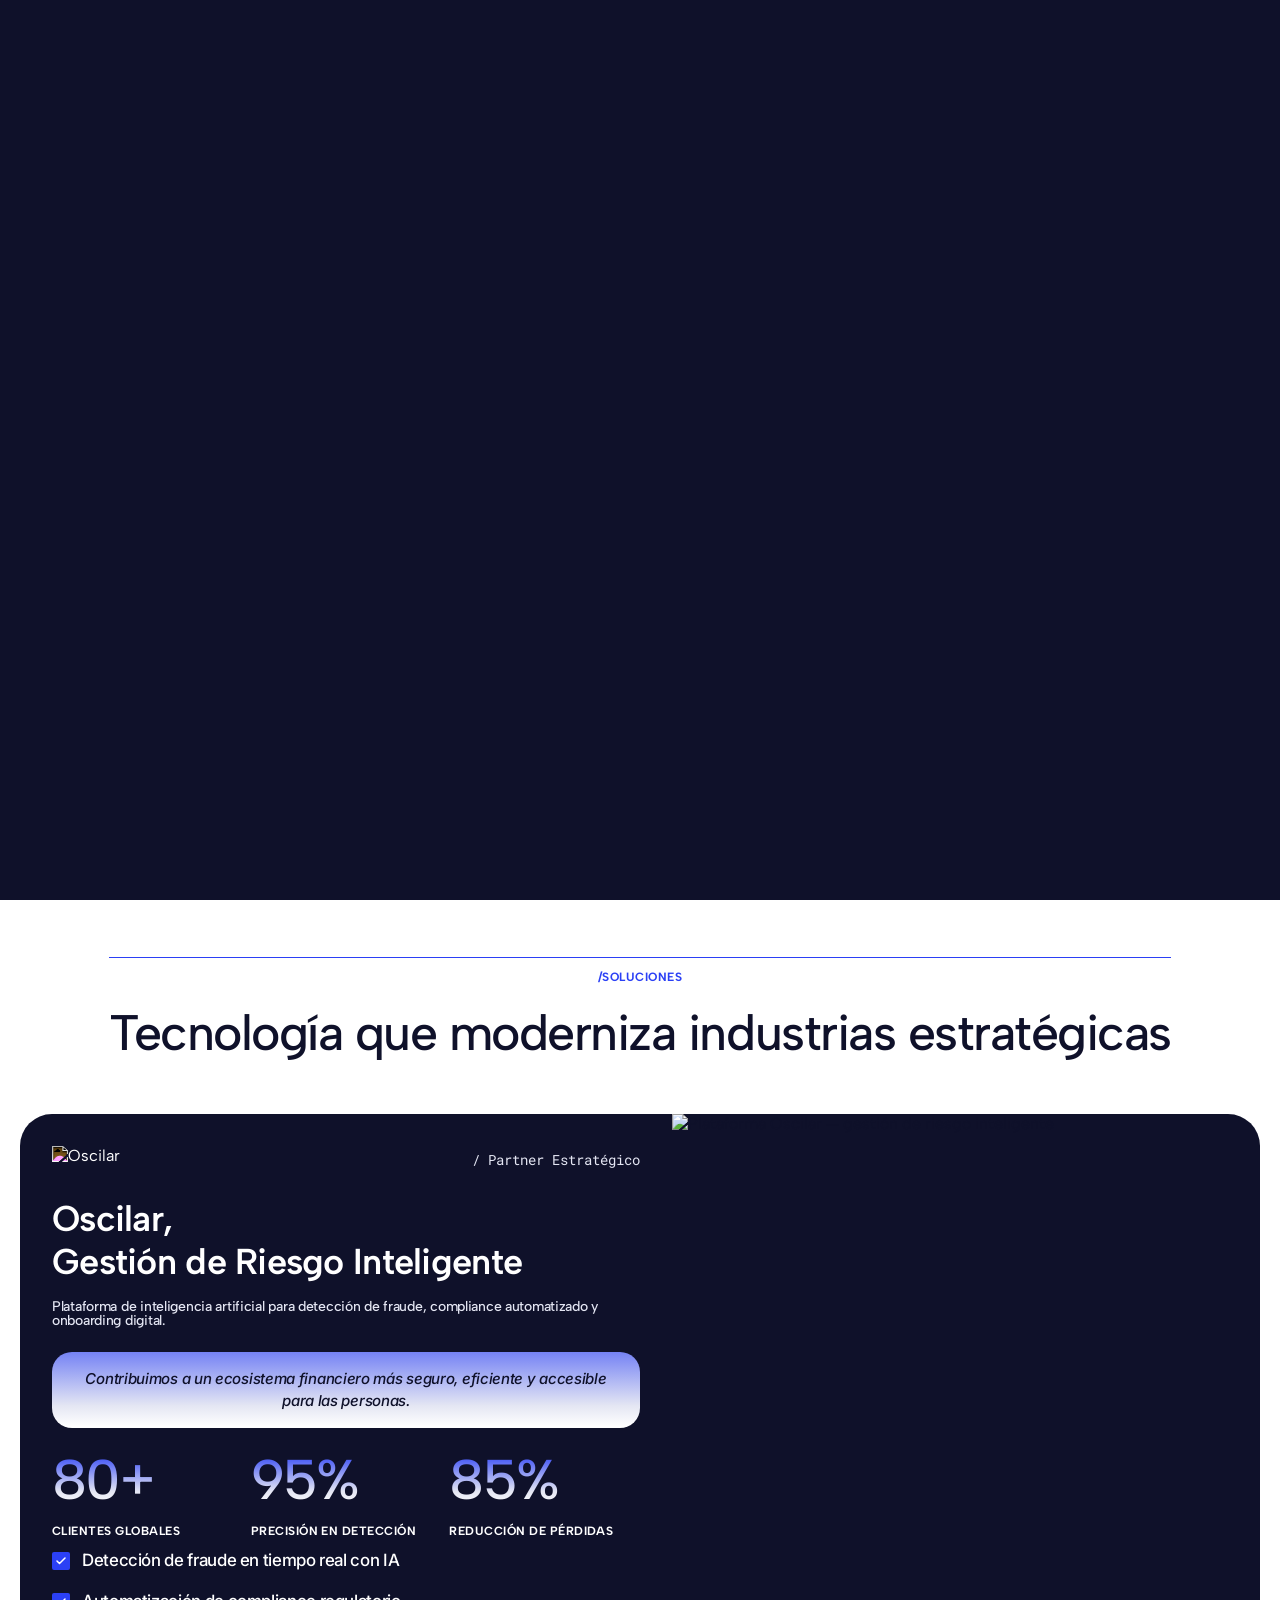
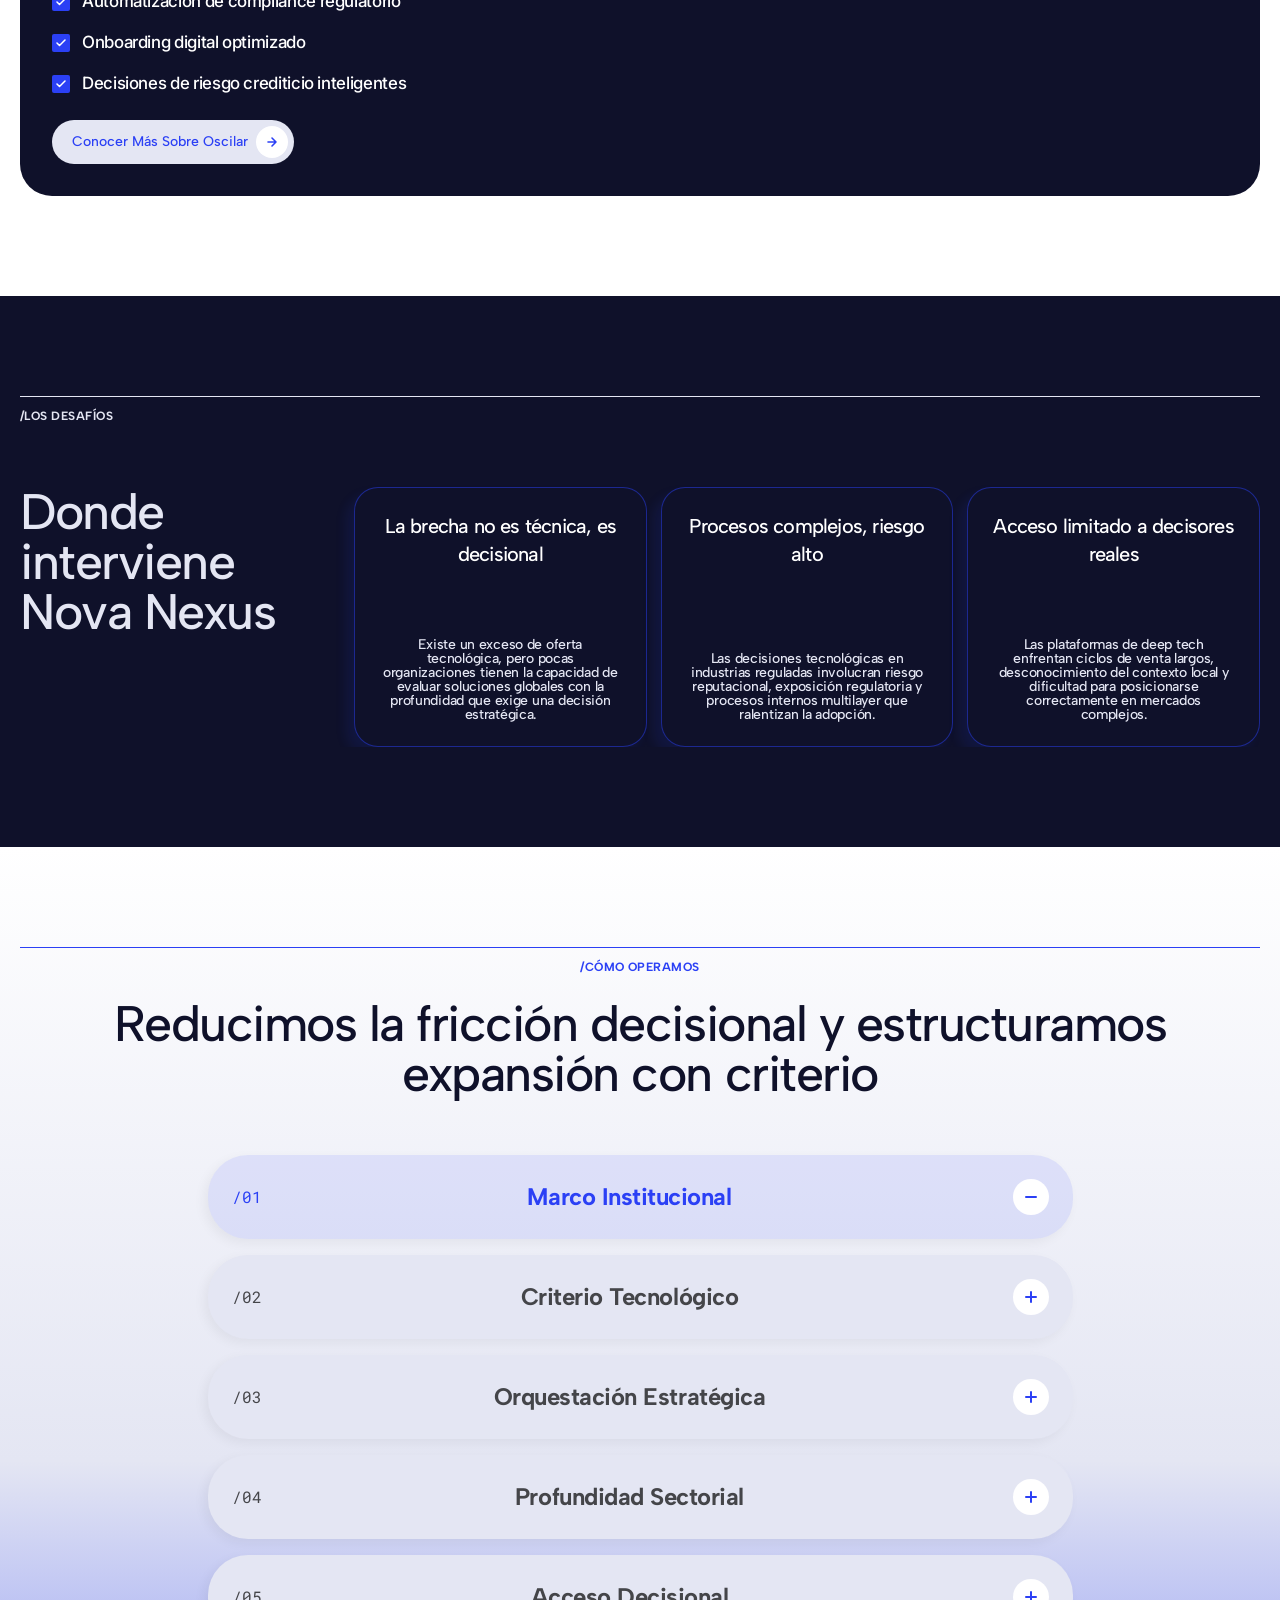
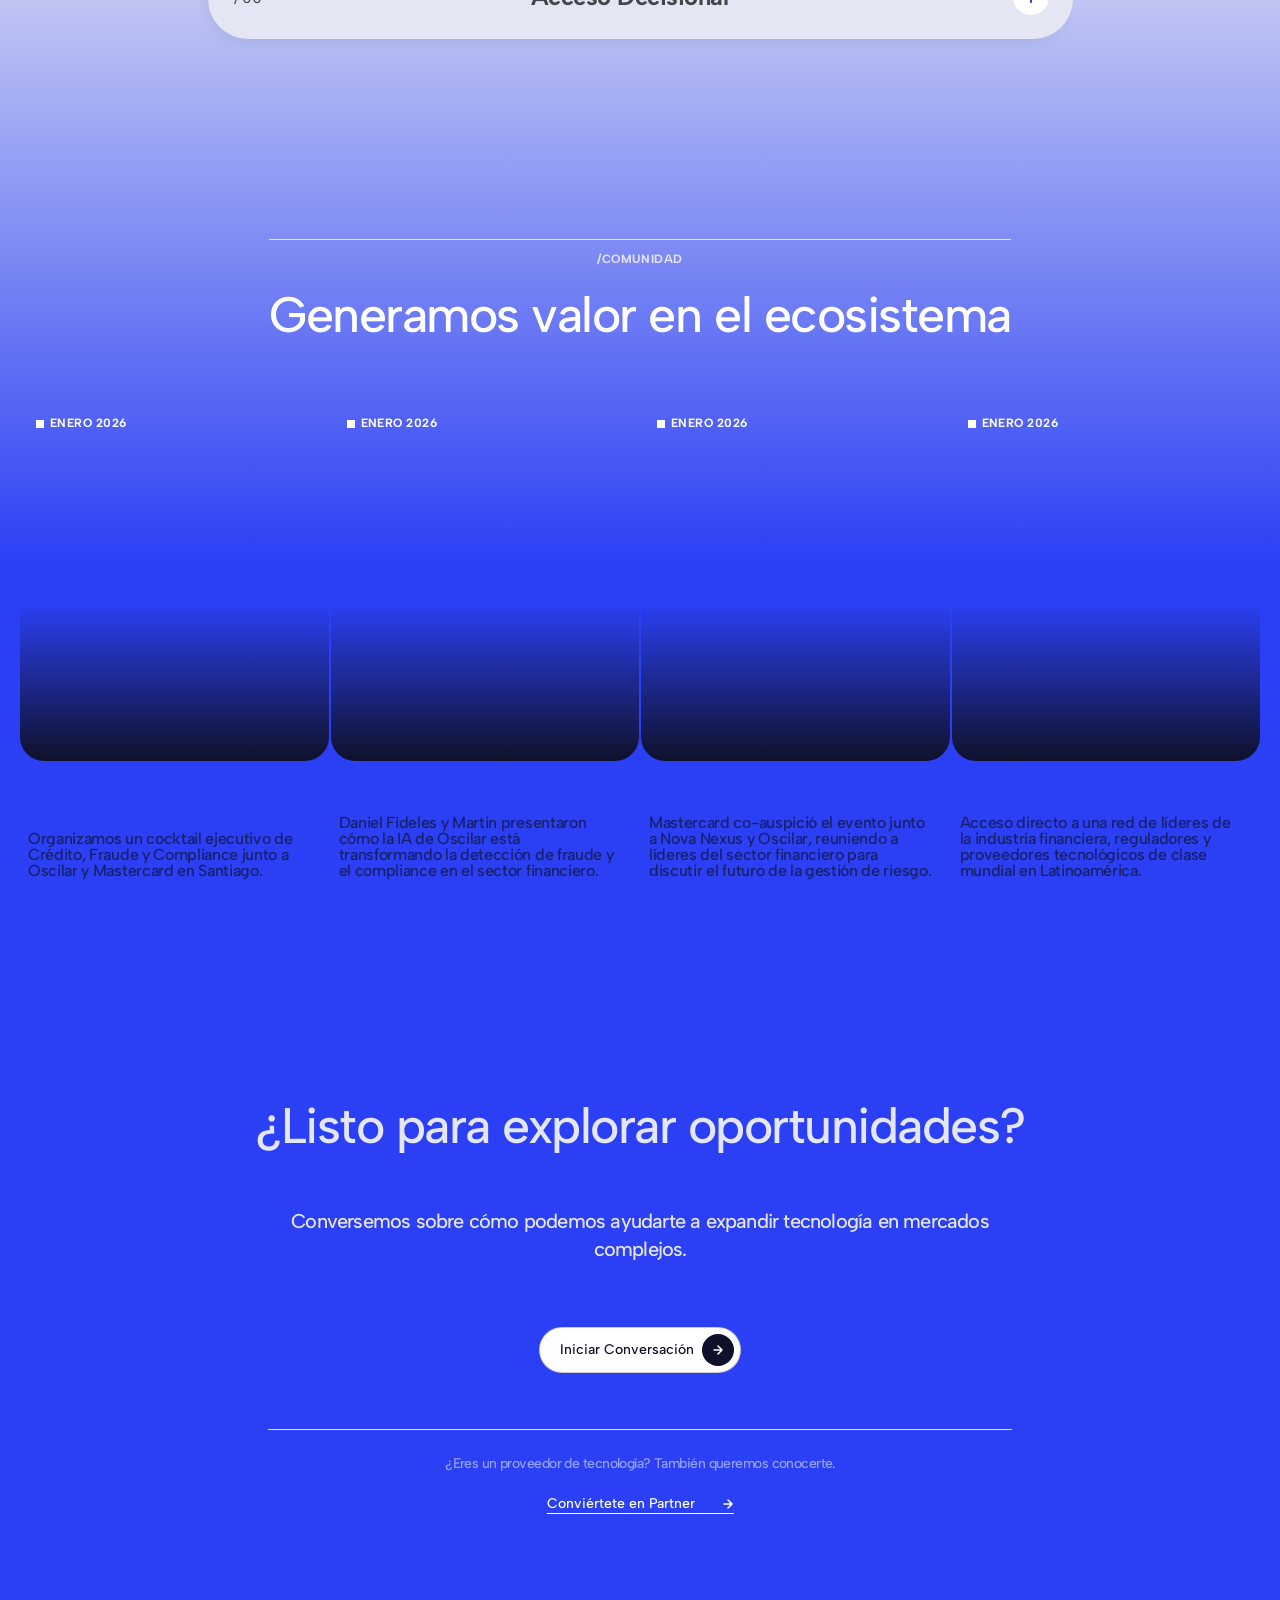
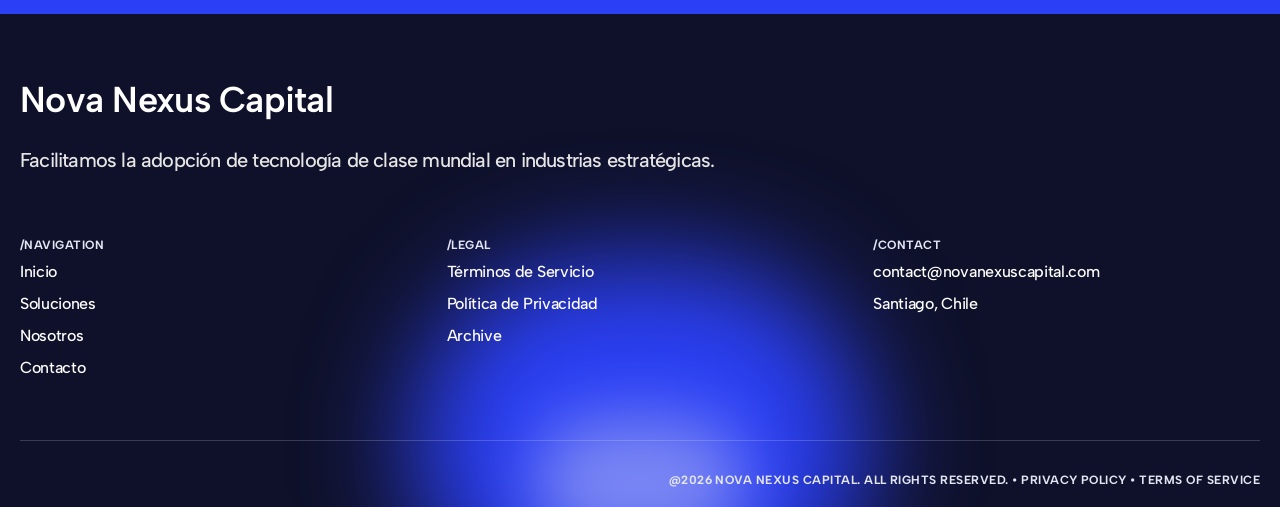
==== commit 0534c391: "Update homepage hero copy, add approach/oscilar section, community, CTA" ====
--- a/index.html
+++ b/index.html
@@ -72,19 +72,96 @@
   <section class="hero">
     <div class="hero__inner">
       <div>
-        <h1 class="hero__heading">Facilitamos la Adopción de Tecnología de Clase Mundial</h1>
+        <h1 class="hero__heading">Operamos la expansión de tecnología avanzada</h1>
       </div>
       <div class="hero__bottom">
         <div class="hero__content">
           <div>
-            <p class="hero__subtitle">Impulsamos la modernización de industrias estratégicas conectándolas con soluciones tecnológicas probadas globalmente.</p>
+            <p class="hero__subtitle">Seleccionamos soluciones tecnológicas con potencial estructural y conducimos estratégicamente su expansión en mercados complejos, alineando innovación con decisión institucional.</p>
           </div>
           <div class="hero__buttons">
-            <nova-btn variant="primary" href="contact.html#formulario">Agenda una Consulta</nova-btn>
+            <nova-btn variant="dark" href="https://wa.me/56961234567">Iniciar Conversación</nova-btn>
           </div>
         </div>
         <div class="hero__visual">
           <img src="images/hero-nexus.png" alt="Nova Nexus Capital molecular network visual">
+        </div>
+      </div>
+    </div>
+  </section>
+
+  <!-- ════════════════════════════════════════════
+       APPROACH (Solutions / Oscilar Case)
+       ════════════════════════════════════════════ -->
+  <section id="soluciones" class="approach">
+    <div class="approach__inner">
+      <div>
+        <nova-tag variant="blue" center>SOLUCIONES</nova-tag>
+        <h2 class="h2 h2--dark">Tecnología que moderniza industrias estratégicas</h2>
+      </div>
+      <div class="approach__card">
+        <div class="approach__card-left">
+          <div class="approach__card-text">
+            <div class="approach__card-top">
+              <div class="approach__card-logo">
+                <img src="images/logo-oscilar.png" alt="Oscilar">
+              </div>
+              <span class="approach__card-year">/ Partner Estratégico</span>
+            </div>
+            <div>
+              <h3 class="approach__card-heading">Oscilar,<br>Gestión de Riesgo Inteligente</h3>
+              <p class="approach__card-body">Plataforma de inteligencia artificial para detección de fraude, compliance automatizado y onboarding digital.</p>
+            </div>
+          </div>
+          <div class="approach__impact">
+            <p class="approach__impact-text">Contribuimos a un ecosistema financiero más seguro, eficiente y accesible para las personas.</p>
+          </div>
+          <div class="approach__stats">
+            <div class="approach__stat">
+              <span class="approach__stat-value">80+</span>
+              <span class="approach__stat-label">Clientes Globales</span>
+            </div>
+            <div class="approach__stat">
+              <span class="approach__stat-value">95%</span>
+              <span class="approach__stat-label">Precisión en Detección</span>
+            </div>
+            <div class="approach__stat">
+              <span class="approach__stat-value">85%</span>
+              <span class="approach__stat-label">Reducción de Pérdidas</span>
+            </div>
+          </div>
+          <div class="approach__benefits">
+            <div class="approach__benefit">
+              <span class="check-icon check-icon--blue">
+                <svg viewBox="0 0 10 8" fill="none"><path d="M1 4L3.5 6.5L9 1" stroke="white" stroke-width="1.5" stroke-linecap="round" stroke-linejoin="round"/></svg>
+              </span>
+              <span class="approach__benefit-text">Detección de fraude en tiempo real con IA</span>
+            </div>
+            <div class="approach__benefit">
+              <span class="check-icon check-icon--blue">
+                <svg viewBox="0 0 10 8" fill="none"><path d="M1 4L3.5 6.5L9 1" stroke="white" stroke-width="1.5" stroke-linecap="round" stroke-linejoin="round"/></svg>
+              </span>
+              <span class="approach__benefit-text">Automatización de compliance regulatorio</span>
+            </div>
+            <div class="approach__benefit">
+              <span class="check-icon check-icon--blue">
+                <svg viewBox="0 0 10 8" fill="none"><path d="M1 4L3.5 6.5L9 1" stroke="white" stroke-width="1.5" stroke-linecap="round" stroke-linejoin="round"/></svg>
+              </span>
+              <span class="approach__benefit-text">Onboarding digital optimizado</span>
+            </div>
+            <div class="approach__benefit">
+              <span class="check-icon check-icon--blue">
+                <svg viewBox="0 0 10 8" fill="none"><path d="M1 4L3.5 6.5L9 1" stroke="white" stroke-width="1.5" stroke-linecap="round" stroke-linejoin="round"/></svg>
+              </span>
+              <span class="approach__benefit-text">Decisiones de riesgo crediticio inteligentes</span>
+            </div>
+          </div>
+          <div class="approach__cta">
+            <nova-btn variant="light" href="https://www.oscilar.com">Conocer Más Sobre Oscilar</nova-btn>
+          </div>
+        </div>
+        <div class="approach__card-right">
+          <img src="images/oscilar-platform.png" alt="Plataforma Oscilar — gestión de riesgo inteligente">
         </div>
       </div>
     </div>
@@ -144,301 +221,159 @@
   <section class="pain-point">
     <img class="pain-point__bg" src="images/pain-point-bg.png" alt="">
     <div class="pain-point__inner">
-      <nova-tag>Pain point</nova-tag>
+      <nova-tag>Los Desafíos</nova-tag>
       <div class="pain-point__content">
-        <h2 class="pain-point__heading">La tecnología avanza más rápido que las industrias</h2>
+        <h2 class="pain-point__heading">Donde interviene Nova Nexus</h2>
         <div class="pain-point__cards">
           <div class="pain-point__card">
-            <p class="pain-point__card-title">Falta de tiempo para evaluar</p>
+            <p class="pain-point__card-title">La brecha no es técnica, es decisional</p>
             <div class="pain-point__card-orb">
               <img src="images/pain-point-orb-1.png" alt="">
             </div>
-            <p class="pain-point__card-desc">Los equipos de industrias estratégicas no tienen capacidad para investigar y comparar las soluciones tecnológicas disponibles a nivel global.</p>
+            <p class="pain-point__card-desc">Existe un exceso de oferta tecnológica, pero pocas organizaciones tienen la capacidad de evaluar soluciones globales con la profundidad que exige una decisión estratégica.</p>
           </div>
           <div class="pain-point__card">
-            <p class="pain-point__card-title">Barreras con proveedores globales</p>
+            <p class="pain-point__card-title">Procesos complejos, riesgo alto</p>
             <div class="pain-point__card-orb">
               <img src="images/pain-point-orb-2.png" alt="">
             </div>
-            <p class="pain-point__card-desc">Diferencias de idioma, zona horaria y contexto regulatorio dificultan la relación con proveedores internacionales.</p>
+            <p class="pain-point__card-desc">Las decisiones tecnológicas en industrias reguladas involucran riesgo reputacional, exposición regulatoria y procesos internos multilayer que ralentizan la adopción.</p>
           </div>
           <div class="pain-point__card">
-            <p class="pain-point__card-title">Riesgo en cada decisión tecnológica</p>
+            <p class="pain-point__card-title">Acceso limitado a decisores reales</p>
             <div class="pain-point__card-orb">
               <img src="images/pain-point-orb-3.png" alt="">
             </div>
-            <p class="pain-point__card-desc">Una mala elección tecnológica significa tiempo perdido, inversión sin retorno y oportunidades que no vuelven.</p>
-          </div>
-        </div>
-      </div>
-    </div>
-  </section>
-
-  <!-- ════════════════════════════════════════════
-       SERVICES (Value Prop)
-       ════════════════════════════════════════════ -->
-  <section id="valor" class="services">
-    <div class="services__inner">
+            <p class="pain-point__card-desc">Las plataformas de deep tech enfrentan ciclos de venta largos, desconocimiento del contexto local y dificultad para posicionarse correctamente en mercados complejos.</p>
+          </div>
+        </div>
+      </div>
+    </div>
+  </section>
+
+  <!-- ════════════════════════════════════════════
+       OPERATE + COMMUNITY — Shared gradient wrapper
+       ════════════════════════════════════════════ -->
+  <div class="gradient-flow">
+
+  <!-- ════════════════════════════════════════════
+       OPERATE (Cómo Operamos — Accordion)
+       ════════════════════════════════════════════ -->
+  <section class="operate">
+    <div class="operate__inner">
       <div>
-        <nova-tag center>Propuesta de Valor</nova-tag>
-        <h2 class="h2 h2--center">Simplificamos la adopción tecnológica</h2>
-      </div>
-      <div class="services__bento">
-        <div class="services__bento-top">
-          <div class="bento-card-2col">
-            <img class="bento-card-2col__image" src="images/icon-research.png" alt="Investigación y curación tecnológica">
-            <div class="bento-card-2col__text">
-              <h3 class="bento-card-2col__title">Investigación y Curación Tecnológica</h3>
-              <p class="bento-card-2col__desc">Identificamos y evaluamos las soluciones que mejor se adaptan a las necesidades de tu industria. Te entregamos una recomendación clara, lista para avanzar.</p>
-            </div>
-          </div>
-          <div class="bento-card-2col">
-            <img class="bento-card-2col__image" src="images/icon-industry.png" alt="Conocimiento profundo de industria">
-            <div class="bento-card-2col__text">
-              <h3 class="bento-card-2col__title">Conocimiento Profundo de Industria</h3>
-              <p class="bento-card-2col__desc">Comprendemos los desafíos específicos de cada sector para recomendar tecnología con impacto real.</p>
-            </div>
-          </div>
-        </div>
-        <div class="services__bento-bottom">
-          <div class="bento-card-3col">
-            <img class="bento-card-3col__image" src="images/icon-communication.png" alt="Comunicación directa y en tu idioma">
-            <div>
-              <h3 class="bento-card-3col__title">Comunicación Directa y en tu Idioma</h3>
-              <p class="bento-card-3col__desc">Eliminamos las barreras de comunicación con proveedores internacionales. Somos tu punto de contacto local.</p>
-            </div>
-          </div>
-          <div class="bento-card-3col">
-            <img class="bento-card-3col__image" src="images/icon-support.png" alt="Acompañamiento de principio a fin">
-            <div>
-              <h3 class="bento-card-3col__title">Acompañamiento de Principio a Fin</h3>
-              <p class="bento-card-3col__desc">Desde la evaluación inicial hasta la puesta en marcha y el soporte continuo.</p>
-            </div>
-          </div>
-          <div class="bento-card-3col">
-            <img class="bento-card-3col__image" src="images/icon-global-tech.png" alt="Acceso a tecnología de clase mundial">
-            <div>
-              <h3 class="bento-card-3col__title">Acceso a Tecnología de Clase Mundial</h3>
-              <p class="bento-card-3col__desc">Conectamos a nuestros clientes con soluciones validadas internacionalmente y respaldadas por los principales actores de la industria.</p>
-            </div>
-          </div>
-        </div>
-      </div>
-    </div>
-  </section>
-
-  <!-- ════════════════════════════════════════════
-       APPROACH (Solutions / Oscilar Case)
-       ════════════════════════════════════════════ -->
-  <section id="soluciones" class="approach">
-    <div class="approach__inner">
-      <div>
-        <nova-tag center>SOLUCIONES</nova-tag>
-        <h2 class="h2">Tecnología que moderniza industrias estratégicas</h2>
-      </div>
-      <div class="approach__card">
-        <div class="approach__card-left">
-          <div class="approach__card-text">
-            <div class="approach__card-top">
-              <div class="approach__card-logo">
-                <img src="images/logo-oscilar.png" alt="Oscilar">
-              </div>
-              <span class="approach__card-year">/ Partner Estratégico</span>
-            </div>
-            <div>
-              <h3 class="approach__card-heading">Oscilar — Gestión de Riesgo Inteligente</h3>
-              <p class="approach__card-body">Plataforma de inteligencia artificial para detección de fraude, compliance automatizado y onboarding digital.</p>
-            </div>
-          </div>
-          <div class="approach__stats">
-            <div class="approach__stat">
-              <span class="approach__stat-value">80+</span>
-              <span class="approach__stat-label">Clientes Globales</span>
-            </div>
-            <div class="approach__stat">
-              <span class="approach__stat-value">95%</span>
-              <span class="approach__stat-label approach__stat-label--mono">Precisión en Detección</span>
-            </div>
-            <div class="approach__stat">
-              <span class="approach__stat-value">85%</span>
-              <span class="approach__stat-label approach__stat-label--mono">Reducción de Pérdidas</span>
-            </div>
-          </div>
-          <div class="approach__benefits">
-            <div class="approach__benefit">
-              <span class="check-icon check-icon--blue">
-                <svg viewBox="0 0 10 8" fill="none"><path d="M1 4L3.5 6.5L9 1" stroke="white" stroke-width="1.5" stroke-linecap="round" stroke-linejoin="round"/></svg>
-              </span>
-              <span class="approach__benefit-text">Detección de fraude en tiempo real con IA</span>
-            </div>
-            <div class="approach__benefit">
-              <span class="check-icon check-icon--blue">
-                <svg viewBox="0 0 10 8" fill="none"><path d="M1 4L3.5 6.5L9 1" stroke="white" stroke-width="1.5" stroke-linecap="round" stroke-linejoin="round"/></svg>
-              </span>
-              <span class="approach__benefit-text">Automatización de compliance regulatorio</span>
-            </div>
-            <div class="approach__benefit">
-              <span class="check-icon check-icon--blue">
-                <svg viewBox="0 0 10 8" fill="none"><path d="M1 4L3.5 6.5L9 1" stroke="white" stroke-width="1.5" stroke-linecap="round" stroke-linejoin="round"/></svg>
-              </span>
-              <span class="approach__benefit-text">Onboarding digital optimizado</span>
-            </div>
-            <div class="approach__benefit">
-              <span class="check-icon check-icon--blue">
-                <svg viewBox="0 0 10 8" fill="none"><path d="M1 4L3.5 6.5L9 1" stroke="white" stroke-width="1.5" stroke-linecap="round" stroke-linejoin="round"/></svg>
-              </span>
-              <span class="approach__benefit-text">Decisiones de riesgo crediticio inteligentes</span>
-            </div>
-          </div>
-          <div class="approach__impact">
-            <p class="approach__impact-text">Contribuimos a un ecosistema financiero más seguro, eficiente y accesible para las personas.</p>
-          </div>
-          <div class="approach__cta">
-            <nova-btn variant="light" href="https://www.oscilar.com">Conocer Más Sobre Oscilar</nova-btn>
-          </div>
-        </div>
-        <div class="approach__card-right">
-          <img src="images/oscilar-platform.png" alt="Plataforma Oscilar — gestión de riesgo inteligente">
-        </div>
-      </div>
-    </div>
-  </section>
-
-  <!-- ════════════════════════════════════════════
-       PROCESS
-       ════════════════════════════════════════════ -->
-  <section id="proceso" class="process">
-    <div class="process__inner">
-      <nova-tag>¿CÓMO FUNCIONA?</nova-tag>
-      <div class="process__content">
-        <h2 class="process__heading">Un proceso claro,<br>de principio a fin</h2>
-        <div class="process__cards">
-          <div class="process__card">
-            <div class="process__card-inner">
-              <span class="process__card-number">1</span>
-              <div class="process__card-orb">
-                <div class="orb orb--blue" style="width:81px;height:75px;"></div>
-              </div>
-              <h3 class="process__card-title">Discovery</h3>
-              <p class="process__card-desc">Comprendemos tus desafíos y objetivos</p>
-            </div>
-          </div>
-          <div class="process__card">
-            <div class="process__card-inner">
-              <span class="process__card-number">2</span>
-              <div class="process__card-orb">
-                <div class="orb orb--blue" style="width:81px;height:75px;transform:rotate(-83deg);"></div>
-              </div>
-              <h3 class="process__card-title">Evaluación</h3>
-              <p class="process__card-desc">Analizamos las mejores opciones disponibles</p>
-            </div>
-          </div>
-          <div class="process__card">
-            <div class="process__card-inner">
-              <span class="process__card-number">3</span>
-              <div class="process__card-orb">
-                <div class="orb orb--blue" style="width:81px;height:75px;transform:rotate(-83deg);"></div>
-              </div>
-              <h3 class="process__card-title">Propuesta</h3>
-              <p class="process__card-desc">Roadmap claro con plazos y entregables</p>
-            </div>
-          </div>
-          <div class="process__card">
-            <div class="process__card-inner">
-              <span class="process__card-number">4</span>
-              <div class="process__card-orb">
-                <div class="orb orb--blue" style="width:81px;height:75px;transform:rotate(-83deg);"></div>
-              </div>
-              <h3 class="process__card-title">Adopción</h3>
-              <p class="process__card-desc">Acompañamiento en la puesta en marcha</p>
-            </div>
-          </div>
-        </div>
-      </div>
-      <div class="process__fade"></div>
-    </div>
-  </section>
-
-  <!-- ════════════════════════════════════════════
-       COMPARISON
-       ════════════════════════════════════════════ -->
-  <section class="comparison">
-    <div class="comparison__inner">
-      <div style="width:100%;">
-        <nova-tag variant="blue" center>COMPARACIÓN</nova-tag>
-        <h2 class="h2 h2--center">¿Por qué trabajar con Nova Nexus Capital?</h2>
-      </div>
-      <div class="comparison__cards">
-        <div class="comparison__card">
-          <h3 class="comparison__card-title">Desarrollo Interno</h3>
-          <div class="comparison__items">
-            <div class="comparison__item">
-              <span class="check-icon check-icon--gray">
-                <svg viewBox="0 0 10 8" fill="none"><path d="M2 4H8" stroke="#2B40F5" stroke-width="1.5" stroke-linecap="round"/></svg>
-              </span>
-              <span class="comparison__item-text">Lento: 12 a 18 meses de desarrollo</span>
-            </div>
-            <div class="comparison__item">
-              <span class="check-icon check-icon--gray">
-                <svg viewBox="0 0 10 8" fill="none"><path d="M2 4H8" stroke="#2B40F5" stroke-width="1.5" stroke-linecap="round"/></svg>
-              </span>
-              <span class="comparison__item-text">Alto costo sin garantía de resultado</span>
-            </div>
-            <div class="comparison__item">
-              <span class="check-icon check-icon--gray">
-                <svg viewBox="0 0 10 8" fill="none"><path d="M2 4H8" stroke="#2B40F5" stroke-width="1.5" stroke-linecap="round"/></svg>
-              </span>
-              <span class="comparison__item-text">Sin validación en mercados globales</span>
-            </div>
-          </div>
-        </div>
-        <div class="comparison__card">
-          <h3 class="comparison__card-title">Proveedor Internacional Directo</h3>
-          <div class="comparison__items">
-            <div class="comparison__item">
-              <span class="check-icon check-icon--gray">
-                <svg viewBox="0 0 10 8" fill="none"><path d="M2 4H8" stroke="#2B40F5" stroke-width="1.5" stroke-linecap="round"/></svg>
-              </span>
-              <span class="comparison__item-text">Barreras de idioma y zona horaria</span>
-            </div>
-            <div class="comparison__item">
-              <span class="check-icon check-icon--gray">
-                <svg viewBox="0 0 10 8" fill="none"><path d="M2 4H8" stroke="#2B40F5" stroke-width="1.5" stroke-linecap="round"/></svg>
-              </span>
-              <span class="comparison__item-text">Sin acompañamiento local</span>
-            </div>
-            <div class="comparison__item">
-              <span class="check-icon check-icon--gray">
-                <svg viewBox="0 0 10 8" fill="none"><path d="M2 4H8" stroke="#2B40F5" stroke-width="1.5" stroke-linecap="round"/></svg>
-              </span>
-              <span class="comparison__item-text">Soporte genérico, no adaptado a tu contexto</span>
-            </div>
-          </div>
-        </div>
-        <div class="comparison__card comparison__card--highlight">
-          <h3 class="comparison__card-title">Con Nova Nexus Capital</h3>
-          <div class="comparison__items">
-            <div class="comparison__item">
-              <span class="check-icon check-icon--blue" style="background:var(--lavender);">
-                <svg viewBox="0 0 10 8" fill="none"><path d="M1 4L3.5 6.5L9 1" stroke="#2B40F5" stroke-width="1.5" stroke-linecap="round" stroke-linejoin="round"/></svg>
-              </span>
-              <span class="comparison__item-text">Tecnología probada a nivel global</span>
-            </div>
-            <div class="comparison__item">
-              <span class="check-icon check-icon--blue" style="background:var(--lavender);">
-                <svg viewBox="0 0 10 8" fill="none"><path d="M1 4L3.5 6.5L9 1" stroke="#2B40F5" stroke-width="1.5" stroke-linecap="round" stroke-linejoin="round"/></svg>
-              </span>
-              <span class="comparison__item-text">Acompañamiento cercano y local</span>
-            </div>
-            <div class="comparison__item">
-              <span class="check-icon check-icon--blue" style="background:var(--lavender);">
-                <svg viewBox="0 0 10 8" fill="none"><path d="M1 4L3.5 6.5L9 1" stroke="#2B40F5" stroke-width="1.5" stroke-linecap="round" stroke-linejoin="round"/></svg>
-              </span>
-              <span class="comparison__item-text">Comunicación fluida, en tu idioma</span>
-            </div>
-          </div>
-        </div>
-      </div>
+        <nova-tag variant="blue" center>Cómo Operamos</nova-tag>
+        <h2 class="h2 h2--dark h2--center">Reducimos la fricción decisional y estructuramos expansión con criterio</h2>
+      </div>
+      <div class="operate__accordion">
+        <div class="operate__item operate__item--open">
+          <button class="operate__question">
+            <div class="operate__question-left">
+              <span class="operate__number">/01</span>
+              <span class="operate__title">Marco Institucional</span>
+            </div>
+            <span class="operate__toggle">
+              <span class="operate__toggle-h"></span>
+              <span class="operate__toggle-v"></span>
+            </span>
+          </button>
+          <div class="operate__answer">
+            <p>Evaluamos el entorno regulatorio, competitivo y operativo para asegurar que cualquier decisión tecnológica responda a prioridades estructurales del negocio.</p>
+          </div>
+        </div>
+        <div class="operate__item">
+          <button class="operate__question">
+            <div class="operate__question-left">
+              <span class="operate__number">/02</span>
+              <span class="operate__title">Criterio Tecnológico</span>
+            </div>
+            <span class="operate__toggle">
+              <span class="operate__toggle-h"></span>
+              <span class="operate__toggle-v"></span>
+            </span>
+          </button>
+          <div class="operate__answer">
+            <p>Solo trabajamos con soluciones que tienen impacto estructural real, han sido validadas internacionalmente y operan en capas centrales del negocio.</p>
+          </div>
+        </div>
+        <div class="operate__item">
+          <button class="operate__question">
+            <div class="operate__question-left">
+              <span class="operate__number">/03</span>
+              <span class="operate__title">Orquestación Estratégica</span>
+            </div>
+            <span class="operate__toggle">
+              <span class="operate__toggle-h"></span>
+              <span class="operate__toggle-v"></span>
+            </span>
+          </button>
+          <div class="operate__answer">
+            <p>Estructuramos la entrada y adopción de plataformas tecnológicas en entornos donde la decisión exige criterio, validación y acceso decisional.</p>
+          </div>
+        </div>
+        <div class="operate__item">
+          <button class="operate__question">
+            <div class="operate__question-left">
+              <span class="operate__number">/04</span>
+              <span class="operate__title">Profundidad Sectorial</span>
+            </div>
+            <span class="operate__toggle">
+              <span class="operate__toggle-h"></span>
+              <span class="operate__toggle-v"></span>
+            </span>
+          </button>
+          <div class="operate__answer">
+            <p>Priorizamos mercados donde la decisión tecnológica impacta procesos críticos, la complejidad operativa es alta y el riesgo reputacional es significativo.</p>
+          </div>
+        </div>
+        <div class="operate__item">
+          <button class="operate__question">
+            <div class="operate__question-left">
+              <span class="operate__number">/05</span>
+              <span class="operate__title">Acceso Decisional</span>
+            </div>
+            <span class="operate__toggle">
+              <span class="operate__toggle-h"></span>
+              <span class="operate__toggle-v"></span>
+            </span>
+          </button>
+          <div class="operate__answer">
+            <p>Acceso directo a responsables de decisión. Nuestro valor no es conectar oferta y demanda, sino reducir fricción decisional y estructurar expansión con criterio.</p>
+          </div>
+        </div>
+      </div>
+
+      <!-- Process checklist (mobile only) -->
+      <div class="operate__process-card">
+        <div class="operate__process-label">Nuestro proceso</div>
+        <ul class="operate__process-list">
+          <li class="operate__process-item">
+            <span class="operate__process-check">
+              <svg viewBox="0 0 10 8" fill="none"><path d="M1 4L3.5 6.5L9 1" stroke="white" stroke-width="1.5" stroke-linecap="round" stroke-linejoin="round"/></svg>
+            </span>
+            <span>Curar soluciones con impacto estructural</span>
+          </li>
+          <li class="operate__process-item">
+            <span class="operate__process-check">
+              <svg viewBox="0 0 10 8" fill="none"><path d="M1 4L3.5 6.5L9 1" stroke="white" stroke-width="1.5" stroke-linecap="round" stroke-linejoin="round"/></svg>
+            </span>
+            <span>Alinearlas con prioridades reales de negocio</span>
+          </li>
+          <li class="operate__process-item">
+            <span class="operate__process-check">
+              <svg viewBox="0 0 10 8" fill="none"><path d="M1 4L3.5 6.5L9 1" stroke="white" stroke-width="1.5" stroke-linecap="round" stroke-linejoin="round"/></svg>
+            </span>
+            <span>Orquestar su entrada en mercados complejos</span>
+          </li>
+          <li class="operate__process-item">
+            <span class="operate__process-check">
+              <svg viewBox="0 0 10 8" fill="none"><path d="M1 4L3.5 6.5L9 1" stroke="white" stroke-width="1.5" stroke-linecap="round" stroke-linejoin="round"/></svg>
+            </span>
+            <span>Acompañar hasta la formalización operativa</span>
+          </li>
+        </ul>
+      </div>
+
     </div>
   </section>
 
@@ -475,7 +410,7 @@
           </div>
           <div class="community__card-caption">
             <span class="community__card-tag">Presentación</span>
-            <p class="community__card-desc">Rodrigo Lobo Puccio presentó cómo la IA de Oscilar está transformando la detección de fraude y el compliance en el sector financiero chileno.</p>
+            <p class="community__card-desc">Daniel Fideles y Martin presentaron cómo la IA de Oscilar está transformando la detección de fraude y el compliance en el sector financiero.</p>
           </div>
         </div>
         <div class="community__card">
@@ -487,8 +422,8 @@
             </div>
           </div>
           <div class="community__card-caption">
-            <span class="community__card-tag">Networking</span>
-            <p class="community__card-desc">Líderes del sector financiero, ejecutivos de Mastercard y el equipo de Oscilar compartieron visiones sobre el futuro de la gestión de riesgo.</p>
+            <span class="community__card-tag">Co-auspiciado por Mastercard</span>
+            <p class="community__card-desc">Mastercard co-auspició el evento junto a Nova Nexus y Oscilar, reuniendo a líderes del sector financiero para discutir el futuro de la gestión de riesgo.</p>
           </div>
         </div>
         <div class="community__card">
@@ -500,33 +435,15 @@
             </div>
           </div>
           <div class="community__card-caption">
-            <span class="community__card-tag">Conexiones</span>
-            <p class="community__card-desc">Soporte en español, mismo huso horario y expertise local: conectamos tecnología de clase mundial con las necesidades del mercado chileno.</p>
-          </div>
-        </div>
-      </div>
-    </div>
-  </section>
-
-  <!-- ════════════════════════════════════════════
-       FAQ
-       ════════════════════════════════════════════ -->
-  <section class="faq">
-    <div class="faq__inner">
-      <nova-tag>FAQ</nova-tag>
-      <div class="faq__content">
-        <h2 class="faq__heading">Frequently<br>Asked<br>Questions</h2>
-        <div class="faq__list">
-          <nova-faq question="¿Cuánto tiempo toma la implementación?">El proceso de implementación típico toma entre 4 y 8 semanas, dependiendo de la complejidad de tu infraestructura actual y los módulos seleccionados. Comenzamos con una fase de diagnóstico de 1 semana, seguida de la configuración técnica y pruebas en ambiente de staging antes del lanzamiento en producción.</nova-faq>
-          <nova-faq question="¿Cuál es el costo aproximado?">Nuestros planes se adaptan al volumen de transacciones y los módulos que necesites. Ofrecemos un modelo de pricing transparente basado en el uso, sin costos ocultos. Agenda una llamada con nuestro equipo para recibir una cotización personalizada según tus necesidades específicas.</nova-faq>
-          <nova-faq question="¿Qué soporte ofrecen post-implementación?">Todos los planes incluyen soporte técnico dedicado con un Account Manager asignado. Ofrecemos monitoreo proactivo 24/7, actualizaciones automáticas del sistema, y sesiones de optimización trimestrales para asegurar que estés aprovechando al máximo la plataforma.</nova-faq>
-          <nova-faq question="¿Cómo se compara Oscilar con otras soluciones?">Oscilar se diferencia por su enfoque en inteligencia artificial adaptativa que aprende de los patrones específicos de cada negocio. A diferencia de soluciones genéricas, sus modelos se entrenan con datos específicos de cada cliente para ofrecer una precisión significativamente mayor y reducir falsos positivos.</nova-faq>
-          <nova-faq question="¿Qué pasa si ya tenemos un proveedor de fraud detection?">Nuestra plataforma está diseñada para integrarse con tu stack tecnológico actual. Podemos funcionar como una capa complementaria a tu solución existente o como un reemplazo completo. Durante la fase de diagnóstico evaluamos tu infraestructura y recomendamos el mejor approach de integración.</nova-faq>
-          <nova-faq question="¿Nova Nexus Capital es exclusivo de Oscilar o tienen otros partners?">Nova Nexus Capital trabaja con partners tecnológicos seleccionados. Actualmente, Oscilar es nuestro partner principal para gestión de riesgo y compliance en el mercado latinoamericano. Nuestra visión es expandir el portafolio con soluciones complementarias para distintas industrias estratégicas.</nova-faq>
-        </div>
-      </div>
-    </div>
-  </section>
+            <span class="community__card-tag">Red de Líderes</span>
+            <p class="community__card-desc">Acceso directo a una red de líderes de la industria financiera, reguladores y proveedores tecnológicos de clase mundial en Latinoamérica.</p>
+          </div>
+        </div>
+      </div>
+    </div>
+  </section>
+
+  </div><!-- /.gradient-flow -->
 
   <!-- ════════════════════════════════════════════
        CTA
@@ -534,17 +451,16 @@
   <section id="contacto" class="cta">
     <div class="cta__inner">
       <div style="width:100%;">
-        <h2 class="h2 h2--center" style="color:var(--lavender);">¿Listo para modernizar tu operación?</h2>
+        <h2 class="h2 h2--center" style="color:var(--lavender);">¿Listo para explorar oportunidades?</h2>
       </div>
       <div class="cta__block">
-        <p class="cta__subtitle">30 minutos. Sin compromiso. Conversemos sobre cómo podemos ayudarte.</p>
+        <p class="cta__subtitle">Conversemos sobre cómo podemos ayudarte a expandir tecnología en mercados complejos.</p>
         <div class="cta__buttons">
-          <nova-btn variant="cta-white" href="contact.html#formulario">Agendar Demo</nova-btn>
-          <nova-btn variant="dark" href="contact.html#formulario">Enviar Consulta</nova-btn>
+          <nova-btn variant="cta-white" href="https://wa.me/56961234567">Iniciar Conversación</nova-btn>
         </div>
       </div>
       <div class="cta__partner">
-        <p class="cta__subtitle">¿Eres un proveedor de tecnología y quieres expandir tu alcance?</p>
+        <p class="cta__subtitle">¿Eres un proveedor de tecnología? También queremos conocerte.</p>
         <nova-btn variant="link" href="contact.html#formulario">Conviértete en Partner</nova-btn>
       </div>
     </div>
--- a/styles.css
+++ b/styles.css
@@ -12,6 +12,7 @@
   --font-mono: 'Roboto Mono', monospace;
   --max-w: 1240px;
   --section-pad: 100px;
+  --gradient-brand: linear-gradient(180deg, #2B40F5, #E4E6F3 70.63%, #FFFFFF 97.88%);
 }
 
 body {
@@ -91,6 +92,90 @@
   padding: 16px;
 }
 
+/* ── Hamburger Button (hidden on desktop) ── */
+.navbar__burger {
+  display: none;
+  position: relative;
+  width: 32px;
+  height: 24px;
+  background: none;
+  border: none;
+  cursor: pointer;
+  z-index: 1001;
+  padding: 0;
+}
+.navbar__burger-bar {
+  display: block;
+  position: absolute;
+  left: 0;
+  width: 100%;
+  height: 2px;
+  background: var(--white);
+  border-radius: 2px;
+  transition: transform 0.3s ease, opacity 0.3s ease;
+}
+.navbar__burger-bar:nth-child(1) { top: 6px; }
+.navbar__burger-bar:nth-child(2) { bottom: 6px; }
+.navbar__burger.is-active .navbar__burger-bar:nth-child(1) {
+  top: 50%;
+  transform: translateY(-50%) rotate(45deg);
+}
+.navbar__burger.is-active .navbar__burger-bar:nth-child(2) {
+  bottom: auto;
+  top: 50%;
+  transform: translateY(-50%) rotate(-45deg);
+}
+
+/* ── Mobile Overlay (hidden by default) ── */
+.navbar__overlay {
+  position: fixed;
+  inset: 0;
+  z-index: 1000;
+  background: rgba(15, 17, 42, 0.95);
+  backdrop-filter: blur(20px);
+  -webkit-backdrop-filter: blur(20px);
+  display: flex;
+  align-items: center;
+  justify-content: center;
+  visibility: hidden;
+  opacity: 0;
+}
+.navbar__overlay-orb {
+  position: absolute;
+  width: 320px;
+  height: 320px;
+  border-radius: 50%;
+  background: radial-gradient(circle, rgba(43, 64, 245, 0.25) 0%, transparent 70%);
+  bottom: -80px;
+  right: -80px;
+  pointer-events: none;
+}
+.navbar__overlay-links {
+  display: flex;
+  flex-direction: column;
+  align-items: center;
+  gap: 24px;
+}
+.navbar__overlay-link {
+  font-family: var(--font-primary);
+  font-size: 32px;
+  font-weight: 700;
+  text-transform: uppercase;
+  letter-spacing: 0.04em;
+  color: var(--white);
+  opacity: 0;
+  position: relative;
+}
+.navbar__overlay-link.is-current::after {
+  content: '';
+  display: block;
+  width: 6px;
+  height: 6px;
+  border-radius: 50%;
+  background: var(--blue);
+  margin: 6px auto 0;
+}
+
 .container {
   width: 100%;
   max-width: var(--max-w);
@@ -174,11 +259,11 @@
 .btn--light {
   background: var(--lavender);
   color: var(--blue);
-  border-radius: 4px;
+  border-radius: 24px;
   width: auto;
   min-width: 187px;
 }
-.btn--light .btn__icon { background: var(--lavender); border-radius: 25.6px; }
+.btn--light .btn__icon { background: var(--white); border-radius: 16px; }
 .btn--light .btn__icon svg path { stroke: var(--blue); }
 
 .btn--dark {
@@ -257,7 +342,7 @@
    ============================================ */
 .hero {
   padding: var(--section-pad) 20px;
-  background: linear-gradient(180deg, #2B40F5 -46.85%, #E4E6F3 70.63%, #FFFFFF 97.88%);
+  background: var(--gradient-brand);
   overflow: hidden;
   min-height: 857px;
   display: flex;
@@ -522,6 +607,10 @@
   flex-direction: column;
   align-items: center;
   padding: var(--section-pad) 20px;
+  background: var(--white);
+}
+.services--page {
+  padding-top: 172px;
 }
 .services__inner {
   width: 100%;
@@ -621,6 +710,948 @@
 }
 
 /* ============================================
+   SOLUTIONS HERO
+   ============================================ */
+.sol-hero {
+  background: var(--gradient-brand);
+  padding: 172px 20px var(--section-pad);
+}
+.sol-hero__inner {
+  max-width: var(--max-w);
+  margin: 0 auto;
+  display: flex;
+  align-items: center;
+  gap: 60px;
+}
+.sol-hero__content {
+  flex: 1;
+  display: flex;
+  flex-direction: column;
+  gap: 24px;
+}
+.sol-hero__heading {
+  font-size: 56px;
+  font-weight: 600;
+  line-height: 110%;
+  letter-spacing: -0.03em;
+  color: var(--white);
+}
+.sol-hero__subtitle {
+  font-family: var(--font-body);
+  font-size: 18px;
+  font-weight: 400;
+  line-height: 160%;
+  color: rgba(255, 255, 255, 0.7);
+  max-width: 520px;
+}
+.sol-hero__buttons {
+  padding-top: 8px;
+}
+.sol-hero__visual {
+  flex: 0 0 420px;
+}
+.sol-hero__visual img {
+  width: 100%;
+  height: auto;
+}
+
+/* ============================================
+   PANELES ESTRATÉGICOS
+   ============================================ */
+.paneles {
+  background: var(--white);
+  padding: var(--section-pad) 20px;
+}
+.paneles__inner {
+  max-width: var(--max-w);
+  margin: 0 auto;
+  display: flex;
+  flex-direction: column;
+  align-items: center;
+  gap: 48px;
+}
+.paneles__header {
+  text-align: center;
+}
+.paneles__tabs {
+  display: flex;
+  gap: 8px;
+  flex-wrap: wrap;
+  justify-content: center;
+}
+.paneles__tab {
+  padding: 10px 20px;
+  border-radius: 100px;
+  font-family: var(--font-body);
+  font-size: 14px;
+  font-weight: 500;
+  background: var(--lavender);
+  color: var(--navy);
+  transition: all 0.25s ease;
+}
+.paneles__tab--active {
+  background: var(--navy);
+  color: var(--white);
+}
+.paneles__tab:hover:not(.paneles__tab--active) {
+  background: #d0d3e8;
+}
+.paneles__card {
+  width: 100%;
+  display: flex;
+  border: 1px solid rgba(15, 17, 42, 0.15);
+  border-radius: 32px;
+  overflow: hidden;
+  background: var(--white);
+}
+.paneles__card-content {
+  flex: 1;
+  padding: 48px;
+  display: flex;
+  flex-direction: column;
+  gap: 24px;
+}
+.paneles__card-top {
+  display: flex;
+  align-items: center;
+  gap: 12px;
+}
+.paneles__logo {
+  height: 28px;
+  width: auto;
+}
+.paneles__partner-badge {
+  font-family: var(--font-mono);
+  font-size: 12px;
+  color: var(--blue);
+  text-transform: uppercase;
+  letter-spacing: 0.05em;
+}
+.paneles__card-title {
+  font-size: 32px;
+  font-weight: 600;
+  line-height: 120%;
+  letter-spacing: -0.03em;
+  color: var(--navy);
+}
+.paneles__card-desc {
+  font-family: var(--font-body);
+  font-size: 16px;
+  line-height: 160%;
+  color: rgba(15, 17, 42, 0.7);
+  max-width: 480px;
+}
+.paneles__stats {
+  display: flex;
+  gap: 32px;
+  padding: 16px 0;
+  opacity: 0.3;
+}
+.paneles__stat {
+  display: flex;
+  flex-direction: column;
+  gap: 4px;
+}
+.paneles__stat-value {
+  font-size: 32px;
+  font-weight: 700;
+  color: var(--navy);
+  letter-spacing: -0.02em;
+}
+.paneles__stat-label {
+  font-family: var(--font-body);
+  font-size: 13px;
+  color: var(--navy);
+}
+.paneles__awards {
+  display: flex;
+  flex-direction: column;
+  gap: 10px;
+}
+.paneles__award {
+  display: flex;
+  align-items: center;
+  gap: 10px;
+  font-family: var(--font-body);
+  font-size: 14px;
+  color: var(--navy);
+}
+.paneles__award-check {
+  width: 20px;
+  height: 20px;
+  border-radius: 50%;
+  background: var(--lavender);
+  display: flex;
+  align-items: center;
+  justify-content: center;
+  flex-shrink: 0;
+}
+.paneles__award-check svg {
+  width: 10px;
+  height: 8px;
+}
+.paneles__card-buttons {
+  padding-top: 8px;
+}
+.paneles__card-visual {
+  flex: 0 0 50%;
+  display: flex;
+  align-items: center;
+  justify-content: center;
+  padding: 32px;
+  background: linear-gradient(135deg, rgba(43, 64, 245, 0.03) 0%, rgba(43, 64, 245, 0.08) 100%);
+}
+.paneles__card-visual img {
+  width: 100%;
+  height: auto;
+  border-radius: 12px;
+}
+
+/* ============================================
+   CAPACIDADES — Dark bento grid
+   ============================================ */
+.capacidades {
+  background: var(--white);
+  padding: var(--section-pad) 20px;
+}
+.capacidades__inner {
+  max-width: var(--max-w);
+  margin: 0 auto;
+  display: flex;
+  flex-direction: column;
+  align-items: center;
+  gap: 56px;
+}
+.capacidades__grid {
+  display: grid;
+  grid-template-columns: 1fr 1fr;
+  gap: 8px;
+  width: 100%;
+}
+.capacidades__card {
+  min-height: 353px;
+  padding: 24px;
+  position: relative;
+  isolation: isolate;
+  background: linear-gradient(169.59deg, #0F112A 43.45%, #2B40F5 72.68%, #2B40F5 100%);
+  border: 1px solid #2B40F5;
+  border-radius: 16px;
+  overflow: hidden;
+  display: flex;
+  flex-direction: column;
+  justify-content: flex-end;
+}
+.capacidades__card-image {
+  position: absolute;
+  top: 16px;
+  right: 16px;
+  width: 140px;
+  height: auto;
+  opacity: 0.6;
+  z-index: 0;
+}
+.capacidades__card-text {
+  display: flex;
+  flex-direction: column;
+  gap: 12px;
+  position: relative;
+  z-index: 1;
+}
+.capacidades__card-title {
+  font-size: 36px;
+  font-weight: 500;
+  line-height: 120%;
+  letter-spacing: -0.05em;
+  color: var(--lavender);
+}
+.capacidades__card-desc {
+  font-family: var(--font-body);
+  font-size: 16px;
+  font-weight: 400;
+  line-height: 150%;
+  letter-spacing: -0.02em;
+  color: var(--white);
+}
+
+/* ============================================
+   ABOUT HERO
+   ============================================ */
+.about-hero {
+  background: linear-gradient(180deg, #0F112A 6.75%, rgba(43,64,245,0.9) 38.91%, rgba(228,230,243,0.4) 88.84%, #E4E6F3 100%);
+  padding: 140px 20px var(--section-pad);
+  min-height: 640px;
+}
+.about-hero__inner {
+  max-width: var(--max-w);
+  margin: 0 auto;
+  display: flex;
+  align-items: flex-start;
+  gap: 40px;
+}
+.about-hero__content {
+  flex: 1;
+  display: flex;
+  flex-direction: column;
+  gap: 24px;
+}
+.about-hero__heading {
+  font-size: 56px;
+  font-weight: 500;
+  line-height: 110%;
+  letter-spacing: -0.02em;
+  color: var(--white);
+}
+.about-hero__subtitle {
+  font-family: var(--font-body);
+  font-size: 18px;
+  line-height: 160%;
+  color: rgba(255,255,255,0.7);
+  max-width: 520px;
+}
+.about-hero__cards {
+  display: flex;
+  gap: 16px;
+  padding-top: 16px;
+}
+.about-hero__card {
+  flex: 1;
+  background: rgba(255,255,255,0.1);
+  border: 1px solid rgba(255,255,255,0.2);
+  border-radius: 16px;
+  padding: 24px;
+  backdrop-filter: blur(12px);
+}
+.about-hero__card-title {
+  font-size: 18px;
+  font-weight: 600;
+  color: var(--white);
+  margin-bottom: 12px;
+}
+.about-hero__card-desc {
+  font-family: var(--font-body);
+  font-size: 14px;
+  line-height: 160%;
+  color: rgba(255,255,255,0.7);
+}
+.about-hero__visual {
+  flex: 0 0 380px;
+  display: flex;
+  align-items: center;
+  justify-content: center;
+}
+.about-hero__visual img {
+  width: 100%;
+  height: auto;
+}
+
+/* ============================================
+   VISION
+   ============================================ */
+.vision {
+  background: var(--lavender);
+  padding: var(--section-pad) 20px;
+}
+.vision__inner {
+  max-width: 896px;
+  margin: 0 auto;
+  display: flex;
+  flex-direction: column;
+  align-items: center;
+  gap: 32px;
+  text-align: center;
+}
+.vision__heading {
+  font-size: 48px;
+  font-weight: 500;
+  letter-spacing: -0.03em;
+  color: var(--blue);
+}
+.vision__pill {
+  background: var(--white);
+  border: 1px solid rgba(15,17,42,0.1);
+  border-radius: 100px;
+  padding: 16px 32px;
+  font-size: 16px;
+  font-weight: 500;
+  line-height: 150%;
+  color: var(--navy);
+}
+.vision__desc {
+  font-family: var(--font-body);
+  font-size: 16px;
+  line-height: 160%;
+  color: rgba(15,17,42,0.6);
+  max-width: 700px;
+}
+.vision__footnote {
+  font-family: var(--font-body);
+  font-size: 13px;
+  color: rgba(15,17,42,0.4);
+}
+
+/* ============================================
+   VALORES
+   ============================================ */
+.valores {
+  background: rgba(15,17,42,0.9);
+  padding: var(--section-pad) 20px;
+  position: relative;
+  overflow: hidden;
+}
+.valores__orb {
+  position: absolute;
+  bottom: -120px;
+  left: -100px;
+  width: 457px;
+  height: 457px;
+  background: var(--blue);
+  border-radius: 50%;
+  filter: blur(27.5px);
+  opacity: 0.5;
+}
+.valores__inner {
+  max-width: var(--max-w);
+  margin: 0 auto;
+  display: flex;
+  align-items: flex-start;
+  gap: 48px;
+  position: relative;
+  z-index: 1;
+}
+.valores__header {
+  flex: 0 0 280px;
+  display: flex;
+  flex-direction: column;
+  gap: 16px;
+}
+.valores__heading {
+  font-size: 48px;
+  font-weight: 500;
+  line-height: 110%;
+  letter-spacing: -0.03em;
+  color: var(--white);
+}
+.valores__cards {
+  flex: 1;
+  display: flex;
+  gap: 12px;
+}
+.valores__card {
+  flex: 1;
+  background: linear-gradient(180deg, rgba(43,64,245,0.15) 0%, rgba(43,64,245,0.05) 100%);
+  border: 1px solid rgba(43,64,245,0.3);
+  border-radius: 16px;
+  padding: 24px;
+  display: flex;
+  flex-direction: column;
+  gap: 12px;
+}
+.valores__card-title {
+  font-size: 20px;
+  font-weight: 600;
+  color: var(--white);
+}
+.valores__card-desc {
+  font-family: var(--font-body);
+  font-size: 14px;
+  line-height: 160%;
+  color: rgba(255,255,255,0.6);
+}
+
+/* ============================================
+   PROPÓSITO
+   ============================================ */
+.proposito {
+  background: var(--lavender);
+  padding: var(--section-pad) 20px;
+}
+.proposito__inner {
+  max-width: var(--max-w);
+  margin: 0 auto;
+  display: flex;
+  flex-direction: column;
+  align-items: center;
+  gap: 48px;
+}
+.proposito__header {
+  text-align: center;
+  max-width: 700px;
+}
+.proposito__boxes {
+  display: flex;
+  gap: 16px;
+  width: 100%;
+}
+.proposito__box {
+  flex: 1;
+  background: var(--white);
+  border: 1px solid rgba(15,17,42,0.1);
+  border-radius: 16px;
+  padding: 32px;
+  display: flex;
+  flex-direction: column;
+  gap: 20px;
+}
+.proposito__box-title {
+  font-size: 24px;
+  font-weight: 600;
+  color: var(--navy);
+}
+.proposito__box-desc {
+  font-family: var(--font-body);
+  font-size: 15px;
+  line-height: 160%;
+  color: rgba(15,17,42,0.7);
+}
+.proposito__stats {
+  display: flex;
+  gap: 24px;
+  padding-top: 8px;
+}
+.proposito__stat {
+  display: flex;
+  flex-direction: column;
+  gap: 4px;
+}
+.proposito__stat-value {
+  font-size: 36px;
+  font-weight: 700;
+  color: var(--blue);
+  letter-spacing: -0.02em;
+}
+.proposito__stat-label {
+  font-family: var(--font-body);
+  font-size: 13px;
+  color: rgba(15,17,42,0.5);
+}
+.proposito__footnote {
+  font-family: var(--font-body);
+  font-size: 13px;
+  color: rgba(15,17,42,0.4);
+}
+
+/* ============================================
+   MÉTODO (Cómo Trabajamos)
+   ============================================ */
+.metodo {
+  background: var(--lavender);
+  padding: var(--section-pad) 20px;
+}
+.metodo__inner {
+  max-width: var(--max-w);
+  margin: 0 auto;
+  display: flex;
+  align-items: flex-start;
+  gap: 48px;
+}
+.metodo__header {
+  flex: 0 0 280px;
+  display: flex;
+  flex-direction: column;
+  gap: 16px;
+}
+.metodo__heading {
+  font-size: 48px;
+  font-weight: 500;
+  line-height: 110%;
+  letter-spacing: -0.03em;
+  color: var(--navy);
+}
+.metodo__steps {
+  flex: 1;
+  display: flex;
+  gap: 12px;
+}
+.metodo__step {
+  flex: 1;
+  background: var(--white);
+  border: 1px solid rgba(15,17,42,0.08);
+  border-radius: 16px;
+  padding: 24px;
+  display: flex;
+  flex-direction: column;
+  gap: 12px;
+  position: relative;
+  overflow: hidden;
+}
+.metodo__step-number {
+  font-family: var(--font-mono);
+  font-size: 14px;
+  color: var(--blue);
+  opacity: 0.5;
+}
+.metodo__step-orb {
+  position: absolute;
+  top: -10px;
+  right: -10px;
+  opacity: 0.3;
+}
+.metodo__step-title {
+  font-size: 20px;
+  font-weight: 600;
+  color: var(--navy);
+}
+.metodo__step-desc {
+  font-family: var(--font-body);
+  font-size: 14px;
+  line-height: 160%;
+  color: rgba(15,17,42,0.6);
+}
+
+/* ============================================
+   LOGROS (Timeline)
+   ============================================ */
+.logros {
+  background: var(--lavender);
+  padding: var(--section-pad) 20px;
+}
+.logros__inner {
+  max-width: var(--max-w);
+  margin: 0 auto;
+  display: flex;
+  flex-direction: column;
+  align-items: center;
+  gap: 48px;
+}
+.logros__grid {
+  display: grid;
+  grid-template-columns: 1fr 1fr;
+  gap: 16px;
+  width: 100%;
+}
+.logros__card {
+  background: var(--white);
+  border: 1px solid rgba(15,17,42,0.08);
+  border-radius: 16px;
+  padding: 28px;
+  display: flex;
+  flex-direction: column;
+  gap: 10px;
+}
+.logros__year {
+  font-family: var(--font-mono);
+  font-size: 13px;
+  color: var(--blue);
+  opacity: 0.6;
+}
+.logros__card-title {
+  font-size: 20px;
+  font-weight: 600;
+  color: var(--navy);
+}
+.logros__card-desc {
+  font-family: var(--font-body);
+  font-size: 14px;
+  line-height: 160%;
+  color: rgba(15,17,42,0.6);
+}
+
+/* ============================================
+   CASOS DE ÉXITO
+   ============================================ */
+.gradient-flow--sol {
+  background: linear-gradient(180deg, var(--white) 0%, var(--lavender) 20%, var(--blue) 55%);
+}
+.gradient-flow--sol .cta {
+  background: none;
+}
+.casos {
+  padding: var(--section-pad) 20px;
+}
+.casos__inner {
+  max-width: var(--max-w);
+  margin: 0 auto;
+  display: flex;
+  flex-direction: column;
+  align-items: center;
+  gap: 48px;
+}
+.casos__header {
+  text-align: center;
+}
+.casos__cards {
+  display: flex;
+  gap: 16px;
+  width: 100%;
+}
+.casos__card {
+  flex: 1;
+  height: 300px;
+  background: linear-gradient(160deg, rgba(43,64,245,0.25) 0%, rgba(150,140,240,0.2) 40%, rgba(180,175,240,0.15) 100%);
+  border: 1px solid rgba(43,64,245,0.25);
+  border-radius: 24px;
+  overflow: hidden;
+  padding: 24px;
+  position: relative;
+}
+.casos__card-content {
+  display: flex;
+  flex-direction: column;
+  height: 100%;
+  position: relative;
+  z-index: 1;
+}
+.casos__card-title {
+  font-size: 36px;
+  font-weight: 600;
+  line-height: 120%;
+  letter-spacing: -0.05em;
+  color: var(--navy);
+  padding-bottom: 12px;
+}
+.casos__card-desc {
+  font-family: var(--font-body);
+  font-size: 15px;
+  line-height: 140%;
+  letter-spacing: -0.02em;
+  color: rgba(15,17,42,0.6);
+}
+.casos__card-orb {
+  position: absolute;
+  top: 45%;
+  right: 10px;
+  width: 140px;
+  height: 140px;
+  border-radius: 50%;
+  background: radial-gradient(circle at 35% 35%, rgba(255,255,255,0.7) 0%, rgba(200,200,240,0.5) 30%, rgba(43,64,245,0.2) 60%, transparent 100%);
+  filter: blur(12px);
+  z-index: 0;
+  pointer-events: none;
+}
+.casos__card-link {
+  display: flex;
+  align-items: center;
+  justify-content: space-between;
+  background: rgba(255,255,255,0.75);
+  backdrop-filter: blur(8px);
+  color: var(--navy);
+  border-radius: 12px;
+  padding: 10px 10px 10px 16px;
+  font-size: 14px;
+  font-weight: 500;
+  text-decoration: none;
+  margin-top: auto;
+  transition: background 0.2s ease;
+}
+.casos__card-link:hover { background: rgba(255,255,255,0.9); }
+.casos__card-link-circle {
+  width: 36px;
+  height: 36px;
+  border-radius: 50%;
+  background: var(--navy);
+  color: var(--white);
+  display: flex;
+  align-items: center;
+  justify-content: center;
+  flex-shrink: 0;
+}
+.casos__card-link-circle svg {
+  width: 16px;
+  height: 16px;
+}
+
+/* ============================================
+   RECURSOS DESCARGABLES
+   ============================================ */
+.recursos {
+  padding: var(--section-pad) 20px;
+}
+.recursos__inner {
+  max-width: var(--max-w);
+  margin: 0 auto;
+  display: flex;
+  flex-direction: column;
+  align-items: center;
+  gap: 48px;
+}
+.recursos__header {
+  text-align: center;
+}
+.recursos__grid {
+  display: flex;
+  gap: 16px;
+  width: 100%;
+}
+.recursos__col {
+  flex: 1;
+  display: flex;
+  flex-direction: column;
+  gap: 12px;
+}
+.recursos__link {
+  display: flex;
+  align-items: center;
+  gap: 16px;
+  height: 67px;
+  padding: 13px;
+  background: rgba(255, 255, 255, 0.08);
+  border: 1px solid rgba(255, 255, 255, 0.15);
+  border-radius: 12px;
+  transition: background 0.2s ease;
+}
+.recursos__link:hover {
+  background: rgba(255, 255, 255, 0.14);
+}
+.recursos__icon {
+  width: 24px;
+  height: 24px;
+  flex-shrink: 0;
+}
+.recursos__text {
+  display: flex;
+  flex-direction: column;
+  gap: 4px;
+}
+.recursos__title {
+  font-size: 16px;
+  font-weight: 600;
+  color: var(--white);
+}
+.recursos__desc {
+  font-size: 13px;
+  font-weight: 500;
+  color: rgba(255, 255, 255, 0.5);
+}
+
+/* ============================================
+   GRADIENT FLOW — Operate + Community shared bg
+   ============================================ */
+.gradient-flow {
+  background: linear-gradient(180deg, var(--white) 0%, var(--lavender) 35%, var(--blue) 75%);
+}
+
+/* ============================================
+   SECTION: OPERATE (Cómo Operamos — Accordion)
+   ============================================ */
+.operate {
+  display: flex;
+  justify-content: center;
+  align-items: center;
+  padding: var(--section-pad) 20px;
+}
+.operate__inner {
+  width: 100%;
+  max-width: var(--max-w);
+  display: flex;
+  flex-direction: column;
+  align-items: center;
+  gap: 56px;
+}
+.operate__accordion {
+  display: flex;
+  flex-direction: column;
+  gap: 16px;
+  width: 100%;
+  max-width: 865px;
+}
+.operate__item {
+  background: var(--lavender);
+  border-radius: 40px;
+  overflow: hidden;
+  box-shadow: -4px 4px 12px rgba(0, 0, 0, 0.05);
+}
+.operate__item--open {
+  background: rgba(43, 64, 245, 0.1);
+}
+.operate__question {
+  width: 100%;
+  display: flex;
+  align-items: center;
+  justify-content: space-between;
+  gap: 24px;
+  padding: 24px;
+  background: none;
+  border: none;
+  cursor: pointer;
+  font-family: inherit;
+}
+.operate__question-left {
+  display: flex;
+  align-items: center;
+  gap: 8px;
+  flex: 1;
+}
+.operate__number {
+  font-family: var(--font-mono);
+  font-size: 16px;
+  letter-spacing: 0.28px;
+  color: rgba(0, 0, 0, 0.7);
+}
+.operate__item--open .operate__number {
+  color: var(--blue);
+}
+.operate__title {
+  font-family: var(--font-primary);
+  font-size: 24px;
+  font-weight: 700;
+  letter-spacing: -0.48px;
+  color: rgba(0, 0, 0, 0.7);
+  flex: 1;
+  text-align: center;
+}
+.operate__item--open .operate__title {
+  color: var(--blue);
+}
+.operate__toggle {
+  width: 36px;
+  height: 36px;
+  border-radius: 50%;
+  background: var(--white);
+  position: relative;
+  flex-shrink: 0;
+}
+.operate__toggle-h,
+.operate__toggle-v {
+  position: absolute;
+  background: var(--blue);
+  border-radius: 1px;
+}
+.operate__toggle-h {
+  width: 12px;
+  height: 2px;
+  top: 50%;
+  left: 50%;
+  transform: translate(-50%, -50%);
+}
+.operate__toggle-v {
+  width: 2px;
+  height: 12px;
+  top: 50%;
+  left: 50%;
+  transform: translate(-50%, -50%);
+  transition: transform 0.3s ease;
+}
+.operate__item--open .operate__toggle-v {
+  transform: translate(-50%, -50%) scaleY(0);
+}
+.operate__answer {
+  height: 0;
+  opacity: 0;
+  overflow: hidden;
+  padding: 0 128px;
+}
+.operate__answer p {
+  font-family: var(--font-primary);
+  font-size: 15px;
+  font-weight: 500;
+  line-height: 150%;
+  letter-spacing: -0.3px;
+  color: rgba(0, 0, 0, 0.6);
+  text-align: center;
+}
+/* Hover state for closed items */
+.operate__item:not(.operate__item--open):hover {
+  background: var(--blue);
+}
+.operate__item:not(.operate__item--open):hover .operate__number,
+.operate__item:not(.operate__item--open):hover .operate__title {
+  color: var(--white);
+}
+
+/* Process checklist card — hidden on desktop, shown on mobile */
+.operate__process-card { display: none; }
+
+/* ============================================
    SECTION: APPROACH (Solutions / Oscilar)
    ============================================ */
 .approach {
@@ -628,6 +1659,7 @@
   justify-content: center;
   align-items: center;
   padding: var(--section-pad) 20px;
+  background: var(--white);
 }
 .approach__inner {
   width: 100%;
@@ -708,7 +1740,7 @@
   font-weight: 500;
   line-height: 100%;
   letter-spacing: -0.03em;
-  background: linear-gradient(180deg, #2B40F5 -46.85%, #E4E6F3 70.63%, #FFFFFF 97.88%);
+  background: var(--gradient-brand);
   -webkit-background-clip: text;
   -webkit-text-fill-color: transparent;
   background-clip: text;
@@ -749,18 +1781,20 @@
 .approach__impact {
   margin-top: 24px;
   padding: 16px 20px;
-  border-left: 3px solid var(--blue);
-  background: rgba(43, 64, 245, 0.08);
-  border-radius: 0 8px 8px 0;
+  background: linear-gradient(180deg, #2B40F5 -46.85%, #E4E6F3 70.63%, #FFFFFF 97.88%);
+  border-radius: 20px;
 }
 .approach__impact-text {
   font-size: 15px;
   font-family: var(--font-body);
-  font-weight: 500;
-  line-height: 150%;
-  letter-spacing: -0.02em;
-  color: var(--lavender);
   font-style: italic;
+  font-weight: 500;
+  line-height: 22px;
+  letter-spacing: -0.3px;
+  text-align: center;
+  color: var(--navy);
+  font-style: italic;
+  text-align: center;
 }
 .approach__cta {
   margin-top: 24px;
@@ -1224,6 +2258,11 @@
   flex-direction: column;
   align-items: center;
   gap: 24px;
+}
+.cta__partner .cta__subtitle {
+  color: rgba(255, 255, 255, 0.5);
+  font-size: 14px;
+  line-height: 140%;
 }
 
 /* ============================================
@@ -1867,8 +2906,8 @@
   .faq__list { max-width: 100%; }
 
   /* CTA + Hero buttons — stack */
-  .cta__buttons,
-  .hero__buttons { flex-direction: column; align-items: center; }
+  .cta__buttons { flex-direction: column; align-items: center; }
+  .hero__buttons { flex-direction: column; align-items: flex-start; }
 
   /* Footer */
   .footer__nav { flex-wrap: wrap; gap: 32px; }
@@ -1890,6 +2929,49 @@
 
   /* Typography */
   .h2 { font-size: 40px; }
+
+  /* Solutions Hero */
+  .sol-hero { padding-top: 100px; }
+  .sol-hero__heading { font-size: 44px; }
+  .sol-hero__visual { flex: 0 0 320px; }
+
+  /* Paneles */
+  .paneles__card { flex-direction: column; }
+  .paneles__card-content { padding: 36px; }
+  .paneles__card-visual { flex: none; padding: 24px; }
+  .paneles__card-title { font-size: 28px; }
+
+  /* Capacidades */
+  .capacidades__card-title { font-size: 28px; }
+
+  /* Casos */
+  .casos__card-title { font-size: 28px; }
+
+  /* Recursos */
+  .recursos__grid { flex-direction: column; }
+
+  /* About Hero */
+  .about-hero { padding-top: 100px; }
+  .about-hero__heading { font-size: 44px; }
+  .about-hero__visual { flex: 0 0 300px; }
+
+  /* Valores */
+  .valores__inner { flex-direction: column; }
+  .valores__header { flex: none; }
+  .valores__cards { flex-wrap: wrap; }
+  .valores__card { flex: 1 1 calc(50% - 6px); }
+
+  /* Proposito — keep boxes side-by-side at 1024px */
+  .proposito__box { padding: 24px; }
+
+  /* Método */
+  .metodo__inner { flex-direction: column; }
+  .metodo__header { flex: none; }
+  .metodo__steps { flex-wrap: wrap; }
+  .metodo__step { flex: 1 1 calc(50% - 6px); }
+
+  /* Logros */
+  .logros__card-title { font-size: 18px; }
 }
 
 /* ============================================
@@ -1898,19 +2980,20 @@
 @media (max-width: 768px) {
   :root { --section-pad: 48px; }
 
-  /* Navbar */
+  /* Navbar — mobile menu */
   .navbar { padding: 12px 16px; height: auto; }
   .navbar__inner { gap: 16px; }
-  .navbar__link { padding: 8px; font-size: 11px; }
-  .navbar__links { gap: 8px; }
+  .navbar__links { display: none; }
+  .navbar__burger { display: block; margin-left: auto; }
   .navbar__logo img { width: 120px; }
 
   /* Hero */
   .hero { padding-top: 80px; min-height: auto; }
-  .hero__heading { font-size: 36px; line-height: 1.05; }
-  .hero__subtitle { font-size: 16px; line-height: 22px; }
-  .hero__visual { height: 200px; max-width: 70%; }
-  .hero__buttons { flex-direction: column; align-items: flex-start; gap: 12px; }
+  .hero__heading { font-size: 40px; line-height: 0.9; }
+  .hero__content { gap: 12px; }
+  .hero__subtitle { font-size: 16px; line-height: 1.4; color: #131313; }
+  .hero__buttons { flex-direction: column; align-items: stretch; gap: 12px; padding-top: 12px; }
+  .hero__buttons .btn { width: 100%; }
 
   /* Tech Stack */
   .tech-stack { padding: 0 16px 48px; }
@@ -1924,6 +3007,113 @@
   .pain-point__heading { font-size: 32px; }
   .pain-point__cards { flex-direction: column; }
   .pain-point__card { flex-basis: auto; min-height: 220px; }
+
+  /* Operate — dark cards on mobile */
+  .operate__accordion { gap: 24px; }
+  .operate__item {
+    background: var(--navy);
+    border: 1px solid rgba(43, 64, 245, 0.3);
+    border-radius: 24px;
+    box-shadow: none;
+  }
+  .operate__item--open { background: var(--navy); }
+  .operate__question {
+    flex-direction: column;
+    align-items: flex-start;
+    padding: 33px 33px 0;
+    gap: 16px;
+    cursor: default;
+    pointer-events: none;
+  }
+  .operate__question-left {
+    flex-direction: column;
+    align-items: flex-start;
+    gap: 16px;
+  }
+  .operate__number {
+    color: var(--blue) !important;
+    font-size: 14px;
+  }
+  .operate__title {
+    color: var(--white) !important;
+    text-align: left;
+    font-size: 24px;
+    font-weight: 600;
+  }
+  .operate__toggle { display: none; }
+  .operate__answer {
+    height: auto !important;
+    opacity: 1 !important;
+    padding: 16px 33px 33px !important;
+    overflow: visible;
+  }
+  .operate__answer p {
+    color: var(--lavender);
+    text-align: left;
+    font-size: 15px;
+    line-height: 150%;
+  }
+  .operate__item:not(.operate__item--open):hover {
+    background: var(--navy);
+  }
+  .operate__item:not(.operate__item--open):hover .operate__number,
+  .operate__item:not(.operate__item--open):hover .operate__title {
+    color: inherit;
+  }
+  .operate__process-card {
+    display: block;
+    background: var(--white);
+    border: 1px solid rgba(0, 0, 0, 0.08);
+    border-radius: 24px;
+    padding: 25px;
+    width: 100%;
+  }
+  .operate__process-label {
+    font-family: var(--font-primary);
+    font-size: 12px;
+    font-weight: 700;
+    text-transform: uppercase;
+    letter-spacing: 0.48px;
+    line-height: 14.4px;
+    color: var(--blue);
+    padding-bottom: 12px;
+    border-bottom: 1px solid rgba(0, 0, 0, 0.08);
+    margin-bottom: 24px;
+  }
+  .operate__process-list {
+    list-style: none;
+    display: flex;
+    flex-direction: column;
+    gap: 16px;
+  }
+  .operate__process-item {
+    display: flex;
+    align-items: center;
+    gap: 12px;
+    font-family: var(--font-body);
+    font-size: 16.9px;
+    font-weight: 500;
+    line-height: 25px;
+    letter-spacing: -0.36px;
+    color: var(--navy);
+  }
+  .operate__process-check {
+    width: 18px;
+    height: 18px;
+    background: var(--blue);
+    border-radius: 2px;
+    display: flex;
+    align-items: center;
+    justify-content: center;
+    flex-shrink: 0;
+  }
+  .operate__process-check svg {
+    width: 10px;
+    height: 8px;
+  }
+
+  /* Hero — hide image on mobile */
+  .hero__visual { display: none; }
 
   /* Services — slider refinements */
   .services__inner > div:first-child { padding: 0 16px; }
@@ -2016,6 +3206,147 @@
   .legal-content ul,
   .legal-content ol { font-size: 16px; }
 
+  /* Solutions Hero */
+  .sol-hero { padding-top: 88px; }
+  .sol-hero__inner { flex-direction: column; gap: 40px; }
+  .sol-hero__heading { font-size: 40px; line-height: 0.9; }
+  .sol-hero__subtitle { font-size: 16px; color: rgba(255,255,255,0.6); }
+  .sol-hero__visual { flex: none; width: 100%; }
+
+  /* Paneles */
+  .paneles__tabs {
+    gap: 6px;
+    flex-wrap: nowrap;
+    overflow-x: auto;
+    -webkit-overflow-scrolling: touch;
+    scrollbar-width: none;
+    justify-content: flex-start;
+    padding: 0 20px;
+    width: calc(100% + 40px);
+    margin-left: -20px;
+  }
+  .paneles__tabs::-webkit-scrollbar { display: none; }
+  .paneles__tab { font-size: 13px; padding: 8px 14px; white-space: nowrap; flex-shrink: 0; }
+  .paneles__card { flex-direction: column; border-radius: 24px; }
+  .paneles__card-content { padding: 28px 20px; gap: 20px; }
+  .paneles__card-title { font-size: 24px; }
+  .paneles__card-desc { font-size: 15px; }
+  .paneles__stats { gap: 20px; flex-wrap: wrap; }
+  .paneles__stat-value { font-size: 24px; }
+  .paneles__card-visual { padding: 16px; }
+
+  /* Capacidades — horizontal scroll carousel */
+  .capacidades { padding-left: 0; padding-right: 0; }
+  .capacidades__inner { max-width: 100%; padding: 0; }
+  .capacidades__inner > div:first-child { padding: 0 20px; width: 100%; }
+  .capacidades__grid {
+    display: flex;
+    flex-wrap: nowrap;
+    gap: 12px;
+    overflow-x: auto;
+    overflow-y: hidden;
+    -webkit-overflow-scrolling: touch;
+    scrollbar-width: none;
+    padding: 0 20px;
+    width: 100%;
+  }
+  .capacidades__grid::-webkit-scrollbar { display: none; }
+  .capacidades__card {
+    flex: 0 0 280px;
+    min-height: 260px;
+  }
+  .capacidades__card-title { font-size: 28px; }
+
+  /* Casos — bluer cards with white text on mobile */
+  .casos__cards { flex-direction: column; }
+  .casos__card {
+    height: auto;
+    min-height: 360px;
+    display: flex;
+    flex-direction: column;
+    background: linear-gradient(160deg, rgba(43,64,245,0.4) 0%, rgba(120,110,230,0.3) 40%, rgba(160,155,235,0.25) 100%);
+  }
+  .casos__card-content { flex: 1; }
+  .casos__card-title { font-size: 28px; color: var(--white); }
+  .casos__card-desc { color: rgba(255,255,255,0.7); }
+  .casos__card-link { background: rgba(255,255,255,0.2); color: var(--white); }
+  .casos__card-link:hover { background: rgba(255,255,255,0.3); }
+  .casos__card-link-circle { background: var(--navy); }
+
+  /* Recursos — single column */
+  .recursos__grid { flex-direction: column; }
+  .recursos__link { height: auto; min-height: 60px; }
+
+  /* About Hero */
+  .about-hero { padding-top: 88px; min-height: auto; }
+  .about-hero__inner { flex-direction: column; gap: 32px; }
+  .about-hero__heading { font-size: 40px; line-height: 0.95; }
+  .about-hero__subtitle { font-size: 16px; }
+  .about-hero__cards { flex-direction: column; }
+  .about-hero__visual { flex: none; width: 100%; max-width: 300px; align-self: center; }
+
+  /* Vision */
+  .vision__heading { font-size: 36px; }
+  .vision__pill { font-size: 15px; padding: 14px 24px; }
+
+  /* Valores — horizontal scroll carousel */
+  .valores { padding-left: 0; padding-right: 0; }
+  .valores__inner { flex-direction: column; gap: 32px; max-width: 100%; }
+  .valores__header { flex: none; padding: 0 20px; }
+  .valores__heading { font-size: 36px; }
+  .valores__cards {
+    flex-wrap: nowrap;
+    overflow-x: auto;
+    -webkit-overflow-scrolling: touch;
+    scrollbar-width: none;
+    padding: 0 20px;
+  }
+  .valores__cards::-webkit-scrollbar { display: none; }
+  .valores__card { flex: 0 0 260px; }
+
+  /* Proposito — keep boxes side-by-side */
+  .proposito__header { padding: 0 20px; }
+  .proposito__box { padding: 20px; }
+  .proposito__box-title { font-size: 18px; }
+  .proposito__box-desc { font-size: 13px; }
+  .proposito__stats { flex-direction: column; gap: 16px; }
+  .proposito__stat-value { font-size: 24px; }
+  .proposito__stat-label { font-size: 11px; }
+
+  /* Método — dark bg + horizontal scroll */
+  .metodo {
+    padding-left: 0;
+    padding-right: 0;
+    background: linear-gradient(180deg, #0F112A 0%, #1a2266 50%, #2B40F5 100%);
+  }
+  .metodo__inner { flex-direction: column; gap: 32px; max-width: 100%; }
+  .metodo__header { flex: none; padding: 0 20px; }
+  .metodo__heading { font-size: 36px; color: var(--white); }
+  .metodo .section-tag { border-top-color: rgba(255,255,255,0.2); }
+  .metodo .section-tag--blue span { color: rgba(255,255,255,0.6); }
+  .metodo__steps {
+    flex-wrap: nowrap;
+    overflow-x: auto;
+    -webkit-overflow-scrolling: touch;
+    scrollbar-width: none;
+    padding: 0 20px;
+  }
+  .metodo__steps::-webkit-scrollbar { display: none; }
+  .metodo__step {
+    flex: 0 0 240px;
+    background: rgba(255,255,255,0.1);
+    border: 1px solid rgba(255,255,255,0.15);
+  }
+  .metodo__step-number { color: rgba(255,255,255,0.5); }
+  .metodo__step-title { color: var(--white); }
+  .metodo__step-desc { color: rgba(255,255,255,0.6); }
+
+  /* Logros */
+  .logros__grid { grid-template-columns: 1fr; }
+  .logros__card {
+    border-left: 3px solid var(--blue);
+    border-radius: 12px;
+  }
 }
 
 /* ============================================
@@ -2025,9 +3356,8 @@
   :root { --section-pad: 32px; }
 
   /* Hero */
-  .hero__heading { font-size: 28px; line-height: 1.05; }
-  .hero__visual { height: 160px; max-width: 65%; }
-  .hero__subtitle { font-size: 14px; line-height: 20px; }
+  .hero__heading { font-size: 32px; line-height: 0.9; }
+  .hero__subtitle { font-size: 14px; line-height: 1.4; }
 
   /* Tech Stack */
   .tech-stack__item { flex: 0 0 160px; height: 100px; }
@@ -2043,4 +3373,47 @@
 
   /* Typography */
   .h2 { font-size: 28px; }
-}
+
+  /* Solutions Hero */
+  .sol-hero__heading { font-size: 32px; }
+  .sol-hero__subtitle { font-size: 14px; }
+
+  /* Paneles */
+  .paneles__card-title { font-size: 22px; }
+  .paneles__stat-value { font-size: 20px; }
+
+  /* Capacidades */
+  .capacidades__card { flex: 0 0 260px; min-height: 220px; }
+  .capacidades__card-title { font-size: 24px; }
+  .capacidades__card-image { width: 100px; }
+
+  /* Casos */
+  .casos__card-title { font-size: 24px; }
+
+  /* Recursos */
+  .recursos__title { font-size: 14px; }
+  .recursos__desc { font-size: 12px; }
+
+  /* About Hero */
+  .about-hero__heading { font-size: 32px; }
+  .about-hero__subtitle { font-size: 14px; }
+
+  /* Vision */
+  .vision__heading { font-size: 32px; }
+  .vision__pill { font-size: 14px; padding: 12px 20px; }
+
+  /* Valores */
+  .valores__heading { font-size: 32px; }
+  .valores__card { flex: 0 0 240px; }
+
+  /* Proposito */
+  .proposito__box { padding: 16px; }
+  .proposito__box-title { font-size: 16px; }
+  .proposito__box-desc { font-size: 12px; }
+  .proposito__stat-value { font-size: 22px; }
+  .proposito__stats { gap: 12px; }
+
+  /* Método */
+  .metodo__heading { font-size: 32px; }
+  .metodo__step { flex: 0 0 220px; }
+}
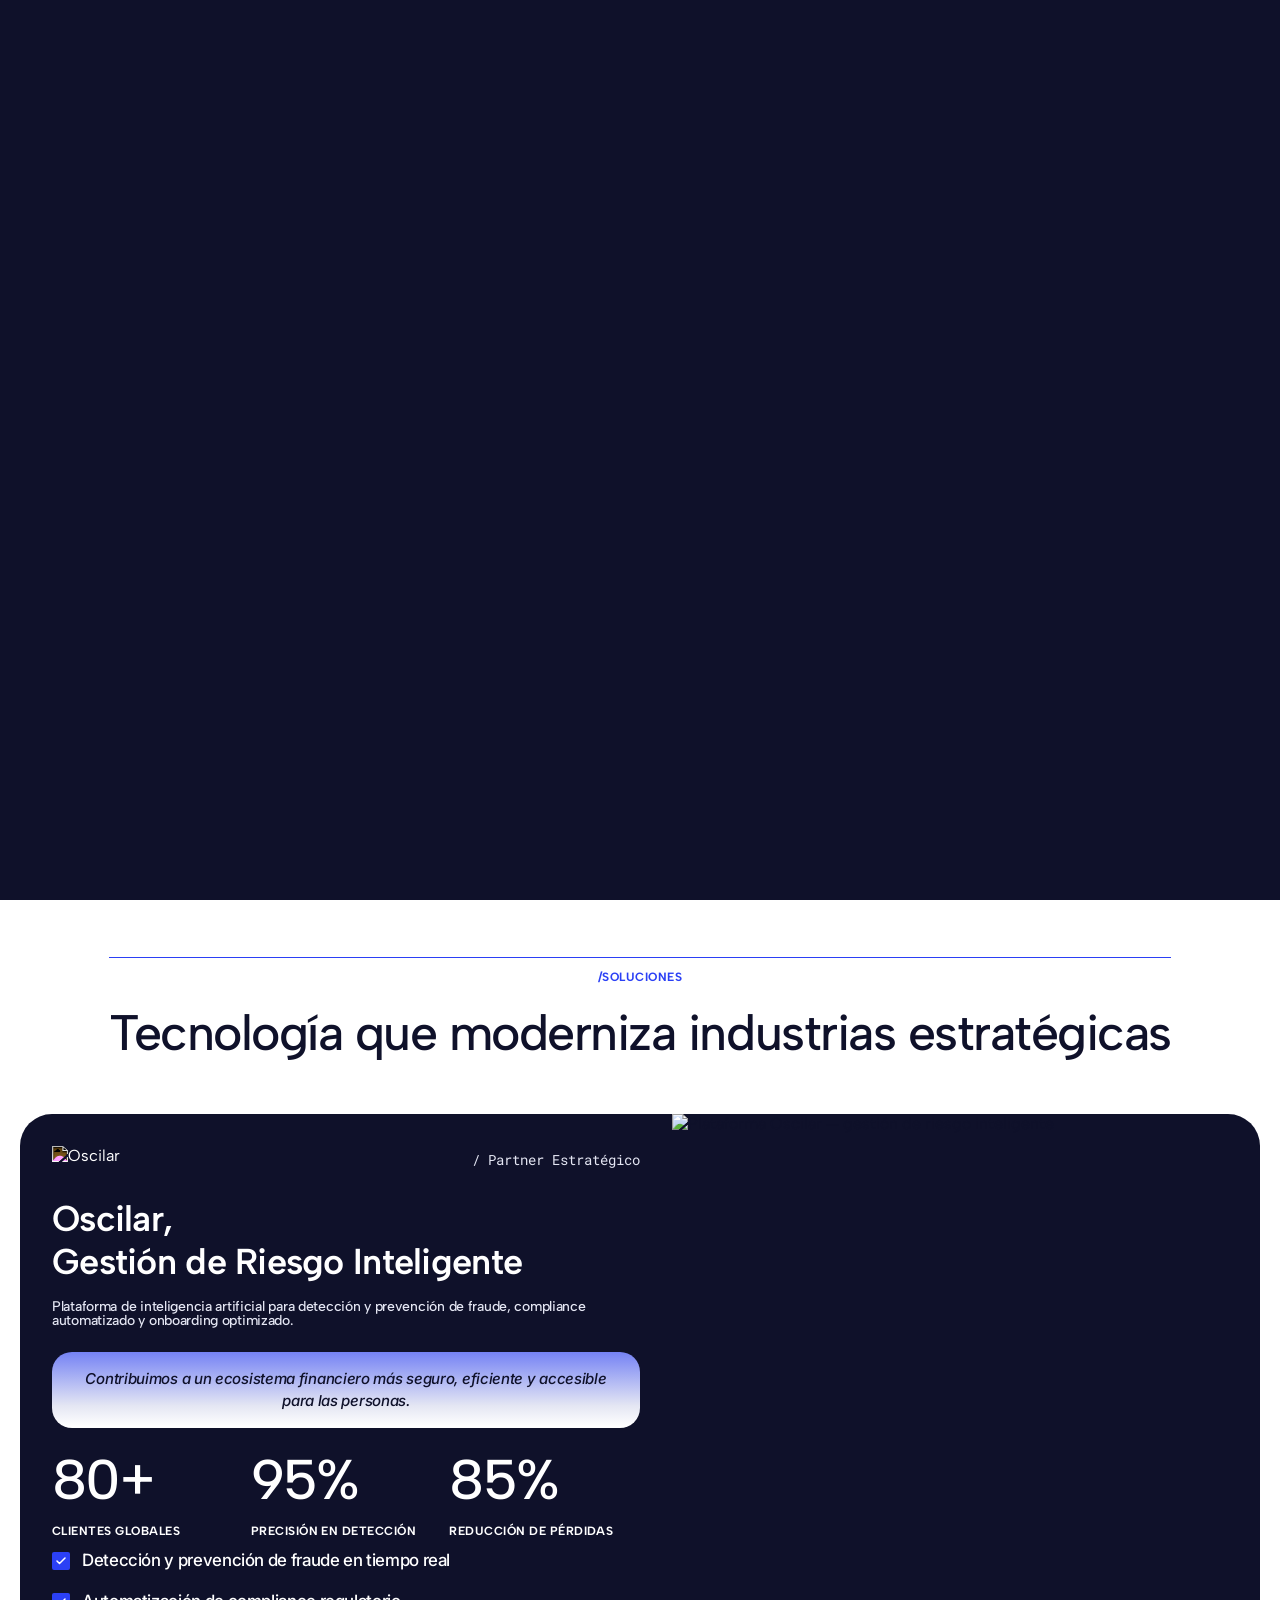
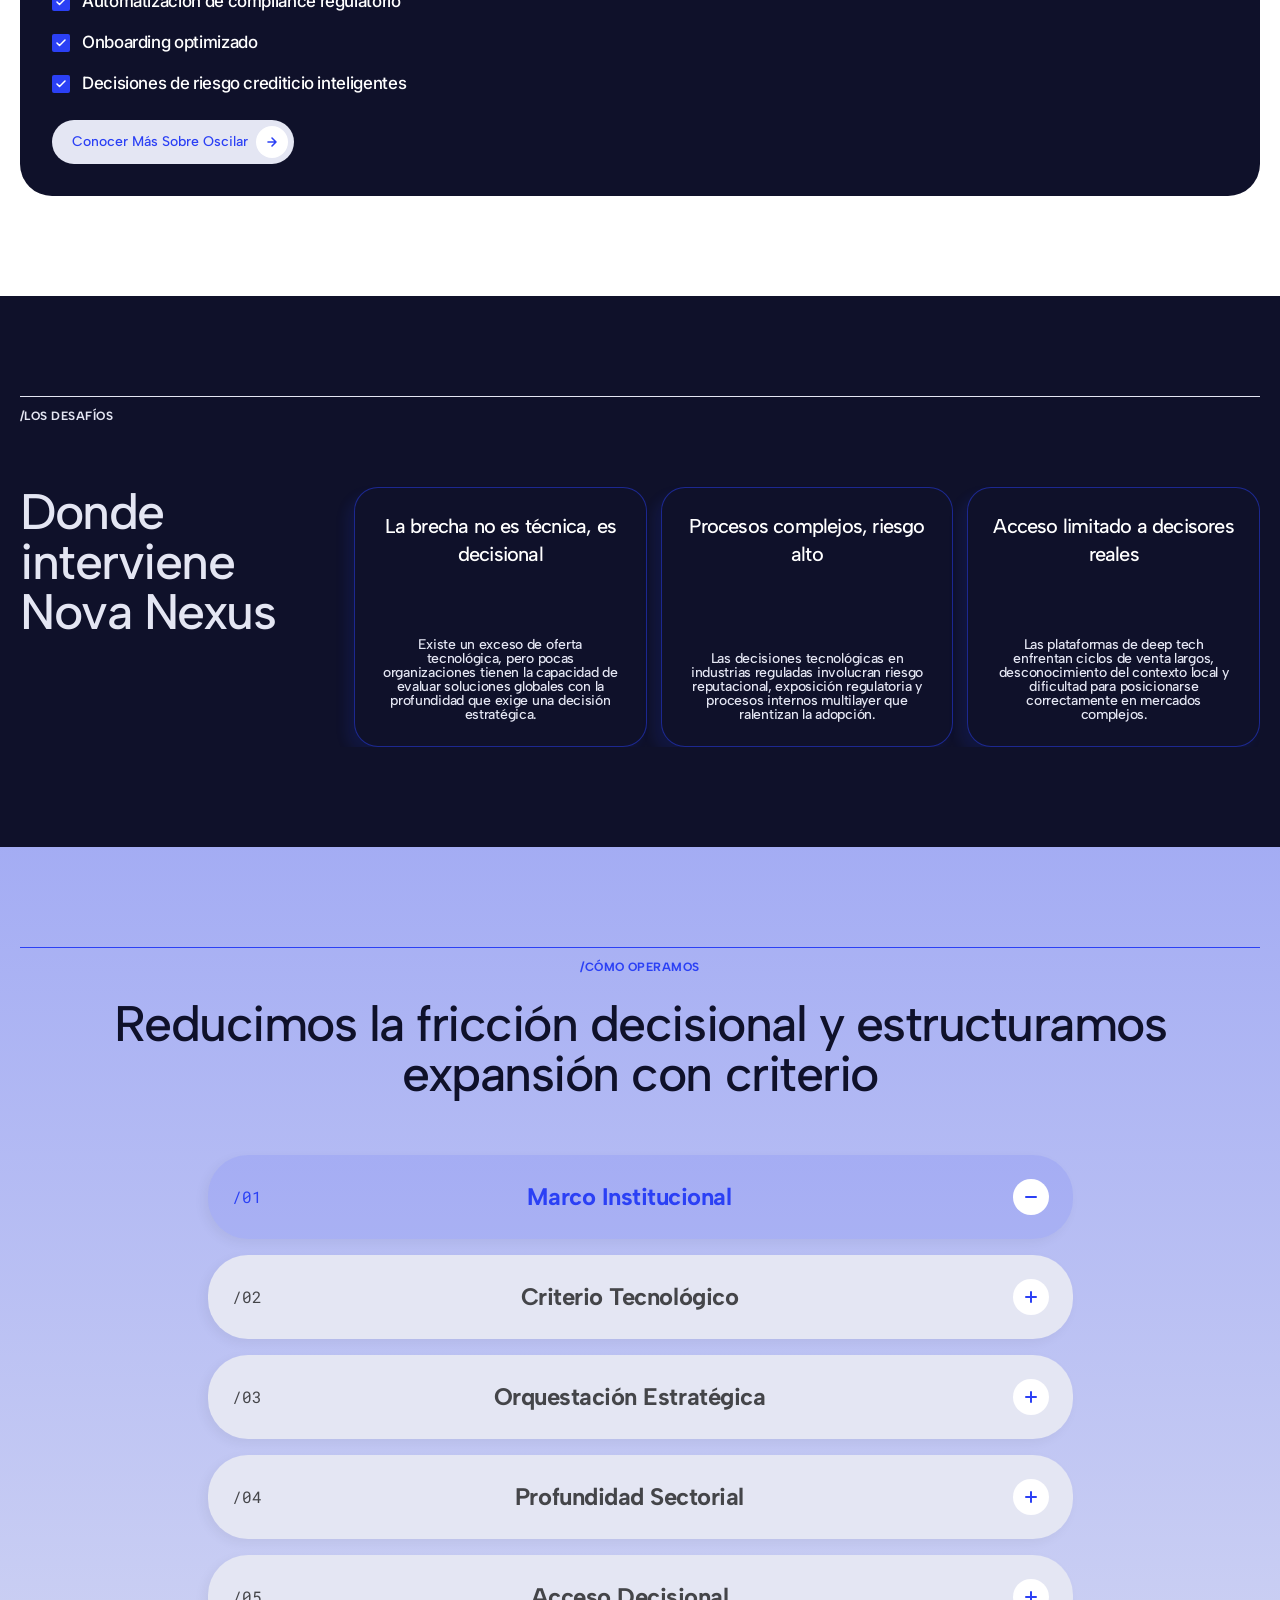
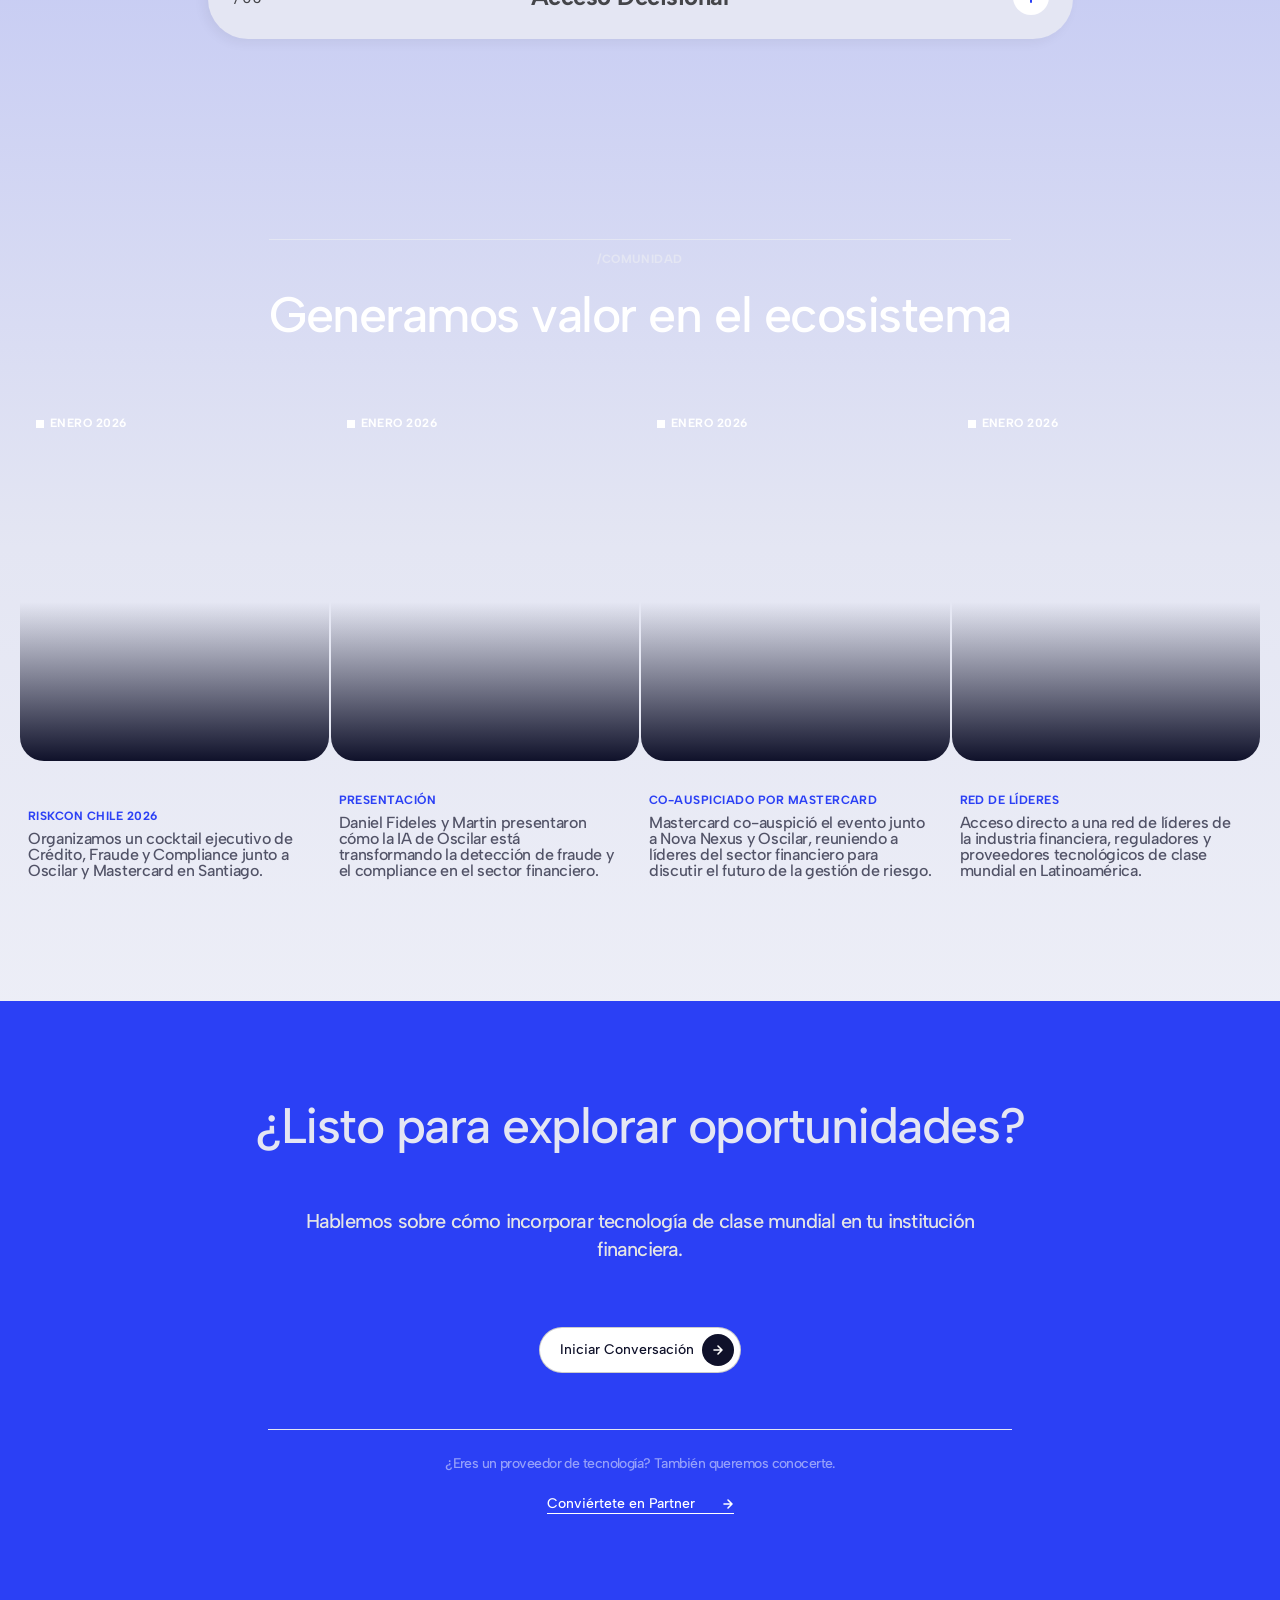
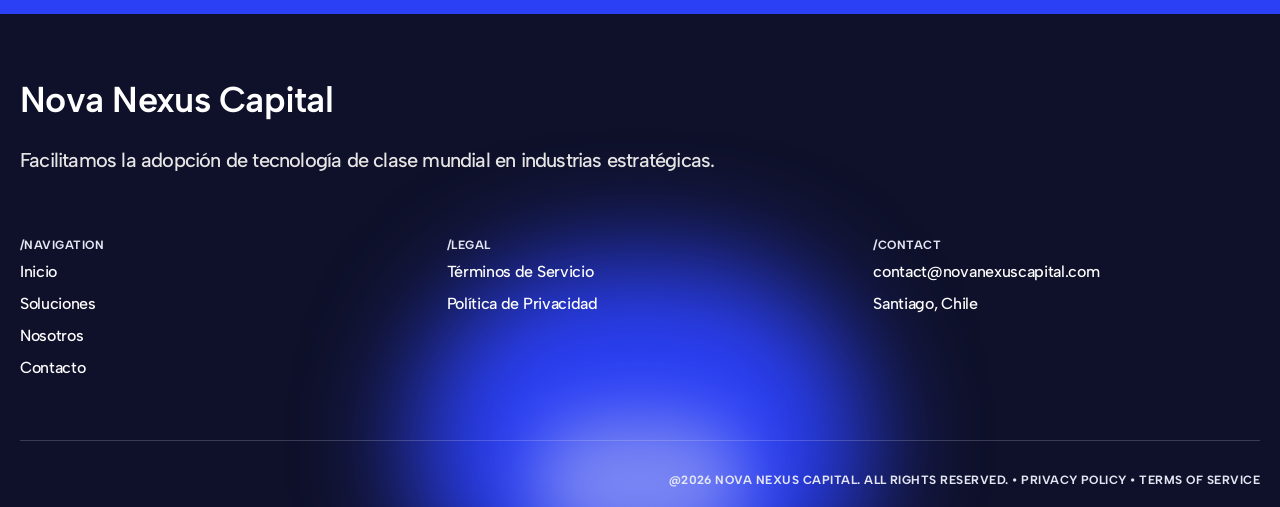
==== commit 9ad14114: "Add founders section, apply V4 feedback fixes, hide archive from SEO - Founders section (Fernando de" ====
--- a/index.html
+++ b/index.html
@@ -110,7 +110,7 @@
             </div>
             <div>
               <h3 class="approach__card-heading">Oscilar,<br>Gestión de Riesgo Inteligente</h3>
-              <p class="approach__card-body">Plataforma de inteligencia artificial para detección de fraude, compliance automatizado y onboarding digital.</p>
+              <p class="approach__card-body">Plataforma de inteligencia artificial para detección y prevención de fraude, compliance automatizado y onboarding optimizado.</p>
             </div>
           </div>
           <div class="approach__impact">
@@ -135,7 +135,7 @@
               <span class="check-icon check-icon--blue">
                 <svg viewBox="0 0 10 8" fill="none"><path d="M1 4L3.5 6.5L9 1" stroke="white" stroke-width="1.5" stroke-linecap="round" stroke-linejoin="round"/></svg>
               </span>
-              <span class="approach__benefit-text">Detección de fraude en tiempo real con IA</span>
+              <span class="approach__benefit-text">Detección y prevención de fraude en tiempo real</span>
             </div>
             <div class="approach__benefit">
               <span class="check-icon check-icon--blue">
@@ -147,7 +147,7 @@
               <span class="check-icon check-icon--blue">
                 <svg viewBox="0 0 10 8" fill="none"><path d="M1 4L3.5 6.5L9 1" stroke="white" stroke-width="1.5" stroke-linecap="round" stroke-linejoin="round"/></svg>
               </span>
-              <span class="approach__benefit-text">Onboarding digital optimizado</span>
+              <span class="approach__benefit-text">Onboarding optimizado</span>
             </div>
             <div class="approach__benefit">
               <span class="check-icon check-icon--blue">
@@ -454,7 +454,7 @@
         <h2 class="h2 h2--center" style="color:var(--lavender);">¿Listo para explorar oportunidades?</h2>
       </div>
       <div class="cta__block">
-        <p class="cta__subtitle">Conversemos sobre cómo podemos ayudarte a expandir tecnología en mercados complejos.</p>
+        <p class="cta__subtitle">Hablemos sobre cómo incorporar tecnología de clase mundial en tu institución financiera.</p>
         <div class="cta__buttons">
           <nova-btn variant="cta-white" href="https://wa.me/56961234567">Iniciar Conversación</nova-btn>
         </div>
--- a/styles.css
+++ b/styles.css
@@ -1,5 +1,5 @@
 *, *::before, *::after { margin: 0; padding: 0; box-sizing: border-box; }
-html { scroll-behavior: smooth; }
+html { scroll-behavior: smooth; overflow-x: hidden; }
 
 :root {
   --blue: #2B40F5;
@@ -18,8 +18,9 @@
 body {
   font-family: var(--font-primary);
   color: var(--navy);
-  background: linear-gradient(180deg, var(--blue) 0%, var(--lavender) 100%);
+  background: linear-gradient(180deg, #2B40F5 0%, #E4E6F3 70.63%, #FFFFFF 97.88%), #FFFFFF;
   -webkit-font-smoothing: antialiased;
+  overflow-x: hidden;
 }
 
 /* ── FOUC prevention for Web Components ── */
@@ -730,18 +731,19 @@
   gap: 24px;
 }
 .sol-hero__heading {
-  font-size: 56px;
-  font-weight: 600;
-  line-height: 110%;
-  letter-spacing: -0.03em;
-  color: var(--white);
+  font-size: 64px;
+  font-weight: 500;
+  line-height: 67px;
+  letter-spacing: -1.28px;
+  color: rgba(15, 17, 42, 0.7);
 }
 .sol-hero__subtitle {
-  font-family: var(--font-body);
-  font-size: 18px;
-  font-weight: 400;
-  line-height: 160%;
-  color: rgba(255, 255, 255, 0.7);
+  font-family: var(--font-primary);
+  font-size: 20px;
+  font-weight: 500;
+  line-height: 28px;
+  letter-spacing: -0.8px;
+  color: var(--navy);
   max-width: 520px;
 }
 .sol-hero__buttons {
@@ -1340,6 +1342,80 @@
   color: var(--navy);
 }
 .logros__card-desc {
+  font-family: var(--font-body);
+  font-size: 14px;
+  line-height: 160%;
+  color: rgba(15,17,42,0.6);
+}
+
+/* ============================================
+   FOUNDERS
+   ============================================ */
+.founders {
+  background: var(--white);
+  padding: var(--section-pad) 20px;
+}
+.founders__inner {
+  max-width: var(--max-w);
+  margin: 0 auto;
+  display: flex;
+  flex-direction: column;
+  align-items: center;
+  gap: 48px;
+}
+.founders__header {
+  text-align: center;
+  display: flex;
+  flex-direction: column;
+  align-items: center;
+  gap: 16px;
+}
+.founders__cards {
+  display: flex;
+  gap: 24px;
+  justify-content: center;
+  width: 100%;
+}
+.founders__card {
+  background: var(--white);
+  border: 1px solid rgba(15,17,42,0.08);
+  border-radius: 16px;
+  padding: 40px 32px;
+  display: flex;
+  flex-direction: column;
+  align-items: center;
+  gap: 12px;
+  flex: 1;
+  max-width: 400px;
+  text-align: center;
+}
+.founders__avatar {
+  width: 80px;
+  height: 80px;
+  border-radius: 50%;
+  background: var(--navy);
+  color: var(--white);
+  display: flex;
+  align-items: center;
+  justify-content: center;
+  font-family: var(--font-primary);
+  font-size: 24px;
+  font-weight: 600;
+  letter-spacing: 0.04em;
+  margin-bottom: 8px;
+}
+.founders__name {
+  font-size: 20px;
+  font-weight: 600;
+  color: var(--navy);
+}
+.founders__role {
+  font-family: var(--font-mono);
+  font-size: 13px;
+  color: var(--blue);
+  opacity: 0.8;
+}
+.founders__bio {
   font-family: var(--font-body);
   font-size: 14px;
   line-height: 160%;
@@ -1517,7 +1593,7 @@
    GRADIENT FLOW — Operate + Community shared bg
    ============================================ */
 .gradient-flow {
-  background: linear-gradient(180deg, var(--white) 0%, var(--lavender) 35%, var(--blue) 75%);
+  /* Body gradient flows through — no local background */
 }
 
 /* ============================================
@@ -1740,10 +1816,7 @@
   font-weight: 500;
   line-height: 100%;
   letter-spacing: -0.03em;
-  background: var(--gradient-brand);
-  -webkit-background-clip: text;
-  -webkit-text-fill-color: transparent;
-  background-clip: text;
+  color: var(--white);
 }
 .approach__stat-label {
   font-size: 12px;
@@ -2978,7 +3051,7 @@
    RESPONSIVE — Mobile (≤768px)
    ============================================ */
 @media (max-width: 768px) {
-  :root { --section-pad: 48px; }
+  :root { --section-pad: 40px; }
 
   /* Navbar — mobile menu */
   .navbar { padding: 12px 16px; height: auto; }
@@ -3003,13 +3076,30 @@
   .tech-stack__fade-left,
   .tech-stack__fade-right { width: 60px; }
 
-  /* Pain Point */
-  .pain-point__heading { font-size: 32px; }
-  .pain-point__cards { flex-direction: column; }
-  .pain-point__card { flex-basis: auto; min-height: 220px; }
+  /* Pain Point — horizontal carousel */
+  .pain-point { padding-left: 0; padding-right: 0; overflow: hidden; }
+  .pain-point__inner > nova-tag { margin-left: 20px; }
+  .pain-point__heading { font-size: 32px; padding: 0 20px; }
+  .pain-point__cards {
+    flex-direction: row;
+    flex-wrap: nowrap;
+    overflow-x: auto;
+    -webkit-overflow-scrolling: touch;
+    scrollbar-width: none;
+    padding: 0 20px;
+    scroll-padding: 0 20px;
+    gap: 12px;
+    scroll-snap-type: x mandatory;
+  }
+  .pain-point__cards::-webkit-scrollbar { display: none; }
+  .pain-point__card {
+    flex: 0 0 280px;
+    min-height: 200px;
+    scroll-snap-align: start;
+  }
 
   /* Operate — dark cards on mobile */
-  .operate__accordion { gap: 24px; }
+  .operate__accordion { gap: 16px; }
   .operate__item {
     background: var(--navy);
     border: 1px solid rgba(43, 64, 245, 0.3);
@@ -3020,8 +3110,8 @@
   .operate__question {
     flex-direction: column;
     align-items: flex-start;
-    padding: 33px 33px 0;
-    gap: 16px;
+    padding: 24px 24px 0;
+    gap: 12px;
     cursor: default;
     pointer-events: none;
   }
@@ -3044,7 +3134,7 @@
   .operate__answer {
     height: auto !important;
     opacity: 1 !important;
-    padding: 16px 33px 33px !important;
+    padding: 12px 24px 24px !important;
     overflow: visible;
   }
   .operate__answer p {
@@ -3145,9 +3235,30 @@
   .comparison__cards { flex-direction: column; gap: 16px; }
   .comparison__card { flex-basis: auto; min-height: auto; gap: 20px; }
 
-  /* Community */
-  .community__row { flex-direction: column; align-items: center; }
-  .community__card { max-width: 360px; width: 100%; }
+  /* Community — horizontal carousel */
+  .community { padding-left: 0; padding-right: 0; overflow: hidden; }
+  .community__inner { max-width: 100%; }
+  .community__inner > div:first-child { padding: 0 20px; }
+  .community__row {
+    flex-direction: row;
+    flex-wrap: nowrap;
+    justify-content: flex-start;
+    overflow-x: auto;
+    -webkit-overflow-scrolling: touch;
+    scrollbar-width: none;
+    padding: 0 20px;
+    scroll-padding: 0 20px;
+    gap: 12px;
+    scroll-snap-type: x mandatory;
+    width: 100%;
+  }
+  .community__inner { overflow: visible; }
+  .community__row::-webkit-scrollbar { display: none; }
+  .community__card {
+    flex: 0 0 300px;
+    max-width: none;
+    scroll-snap-align: start;
+  }
 
   /* FAQ */
   .faq__heading { font-size: 32px; line-height: 32px; }
@@ -3222,8 +3333,7 @@
     scrollbar-width: none;
     justify-content: flex-start;
     padding: 0 20px;
-    width: calc(100% + 40px);
-    margin-left: -20px;
+    width: 100%;
   }
   .paneles__tabs::-webkit-scrollbar { display: none; }
   .paneles__tab { font-size: 13px; padding: 8px 14px; white-space: nowrap; flex-shrink: 0; }
@@ -3236,7 +3346,7 @@
   .paneles__card-visual { padding: 16px; }
 
   /* Capacidades — horizontal scroll carousel */
-  .capacidades { padding-left: 0; padding-right: 0; }
+  .capacidades { padding-left: 0; padding-right: 0; overflow: hidden; }
   .capacidades__inner { max-width: 100%; padding: 0; }
   .capacidades__inner > div:first-child { padding: 0 20px; width: 100%; }
   .capacidades__grid {
@@ -3248,23 +3358,43 @@
     -webkit-overflow-scrolling: touch;
     scrollbar-width: none;
     padding: 0 20px;
+    scroll-padding: 0 20px;
     width: 100%;
+    scroll-snap-type: x mandatory;
   }
   .capacidades__grid::-webkit-scrollbar { display: none; }
   .capacidades__card {
     flex: 0 0 280px;
     min-height: 260px;
+    scroll-snap-align: start;
   }
   .capacidades__card-title { font-size: 28px; }
 
-  /* Casos — bluer cards with white text on mobile */
-  .casos__cards { flex-direction: column; }
+  /* Casos — horizontal carousel with blue cards */
+  .casos { padding-left: 0; padding-right: 0; overflow: hidden; }
+  .casos__inner { max-width: 100%; }
+  .casos__header { padding: 0 20px; }
+  .casos__cards {
+    flex-direction: row;
+    flex-wrap: nowrap;
+    overflow-x: auto;
+    -webkit-overflow-scrolling: touch;
+    scrollbar-width: none;
+    padding: 0 20px;
+    scroll-padding: 0 20px;
+    gap: 12px;
+    scroll-snap-type: x mandatory;
+    width: 100%;
+  }
+  .casos__cards::-webkit-scrollbar { display: none; }
   .casos__card {
+    flex: 0 0 300px;
     height: auto;
-    min-height: 360px;
+    min-height: 280px;
     display: flex;
     flex-direction: column;
     background: linear-gradient(160deg, rgba(43,64,245,0.4) 0%, rgba(120,110,230,0.3) 40%, rgba(160,155,235,0.25) 100%);
+    scroll-snap-align: start;
   }
   .casos__card-content { flex: 1; }
   .casos__card-title { font-size: 28px; color: var(--white); }
@@ -3290,7 +3420,7 @@
   .vision__pill { font-size: 15px; padding: 14px 24px; }
 
   /* Valores — horizontal scroll carousel */
-  .valores { padding-left: 0; padding-right: 0; }
+  .valores { padding-left: 0; padding-right: 0; overflow: hidden; }
   .valores__inner { flex-direction: column; gap: 32px; max-width: 100%; }
   .valores__header { flex: none; padding: 0 20px; }
   .valores__heading { font-size: 36px; }
@@ -3300,9 +3430,11 @@
     -webkit-overflow-scrolling: touch;
     scrollbar-width: none;
     padding: 0 20px;
+    scroll-padding: 0 20px;
+    scroll-snap-type: x mandatory;
   }
   .valores__cards::-webkit-scrollbar { display: none; }
-  .valores__card { flex: 0 0 260px; }
+  .valores__card { flex: 0 0 260px; scroll-snap-align: start; }
 
   /* Proposito — keep boxes side-by-side */
   .proposito__header { padding: 0 20px; }
@@ -3313,40 +3445,57 @@
   .proposito__stat-value { font-size: 24px; }
   .proposito__stat-label { font-size: 11px; }
 
-  /* Método — dark bg + horizontal scroll */
+  /* Método — horizontal scroll carousel */
   .metodo {
     padding-left: 0;
     padding-right: 0;
-    background: linear-gradient(180deg, #0F112A 0%, #1a2266 50%, #2B40F5 100%);
+    overflow: hidden;
   }
   .metodo__inner { flex-direction: column; gap: 32px; max-width: 100%; }
   .metodo__header { flex: none; padding: 0 20px; }
-  .metodo__heading { font-size: 36px; color: var(--white); }
-  .metodo .section-tag { border-top-color: rgba(255,255,255,0.2); }
-  .metodo .section-tag--blue span { color: rgba(255,255,255,0.6); }
+  .metodo__heading { font-size: 36px; }
   .metodo__steps {
     flex-wrap: nowrap;
     overflow-x: auto;
     -webkit-overflow-scrolling: touch;
     scrollbar-width: none;
     padding: 0 20px;
+    scroll-padding: 0 20px;
+    scroll-snap-type: x mandatory;
   }
   .metodo__steps::-webkit-scrollbar { display: none; }
   .metodo__step {
     flex: 0 0 240px;
-    background: rgba(255,255,255,0.1);
-    border: 1px solid rgba(255,255,255,0.15);
+    scroll-snap-align: start;
   }
-  .metodo__step-number { color: rgba(255,255,255,0.5); }
-  .metodo__step-title { color: var(--white); }
-  .metodo__step-desc { color: rgba(255,255,255,0.6); }
-
-  /* Logros */
-  .logros__grid { grid-template-columns: 1fr; }
+
+  /* Logros — horizontal carousel */
+  .logros { padding-left: 0; padding-right: 0; overflow: hidden; }
+  .logros__inner { max-width: 100%; }
+  .logros__inner > div:first-child { padding: 0 20px; }
+  .logros__grid {
+    display: flex;
+    flex-wrap: nowrap;
+    gap: 12px;
+    overflow-x: auto;
+    -webkit-overflow-scrolling: touch;
+    scrollbar-width: none;
+    padding: 0 20px;
+    scroll-padding: 0 20px;
+    scroll-snap-type: x mandatory;
+    width: 100%;
+  }
+  .logros__grid::-webkit-scrollbar { display: none; }
   .logros__card {
+    flex: 0 0 260px;
     border-left: 3px solid var(--blue);
     border-radius: 12px;
+    scroll-snap-align: start;
   }
+
+  /* Founders — stack cards */
+  .founders__cards { flex-direction: column; align-items: center; }
+  .founders__card { max-width: 100%; }
 }
 
 /* ============================================
@@ -3416,4 +3565,21 @@
   /* Método */
   .metodo__heading { font-size: 32px; }
   .metodo__step { flex: 0 0 220px; }
-}
+
+  /* Pain Point */
+  .pain-point__card { flex: 0 0 260px; min-height: 180px; }
+
+  /* Community */
+  .community__card { flex: 0 0 280px; }
+
+  /* Casos */
+  .casos__card { flex: 0 0 280px; min-height: 240px; }
+
+  /* Logros */
+  .logros__card { flex: 0 0 240px; }
+
+  /* Founders */
+  .founders__card { padding: 28px 20px; }
+  .founders__avatar { width: 64px; height: 64px; font-size: 20px; }
+  .founders__name { font-size: 18px; }
+}
